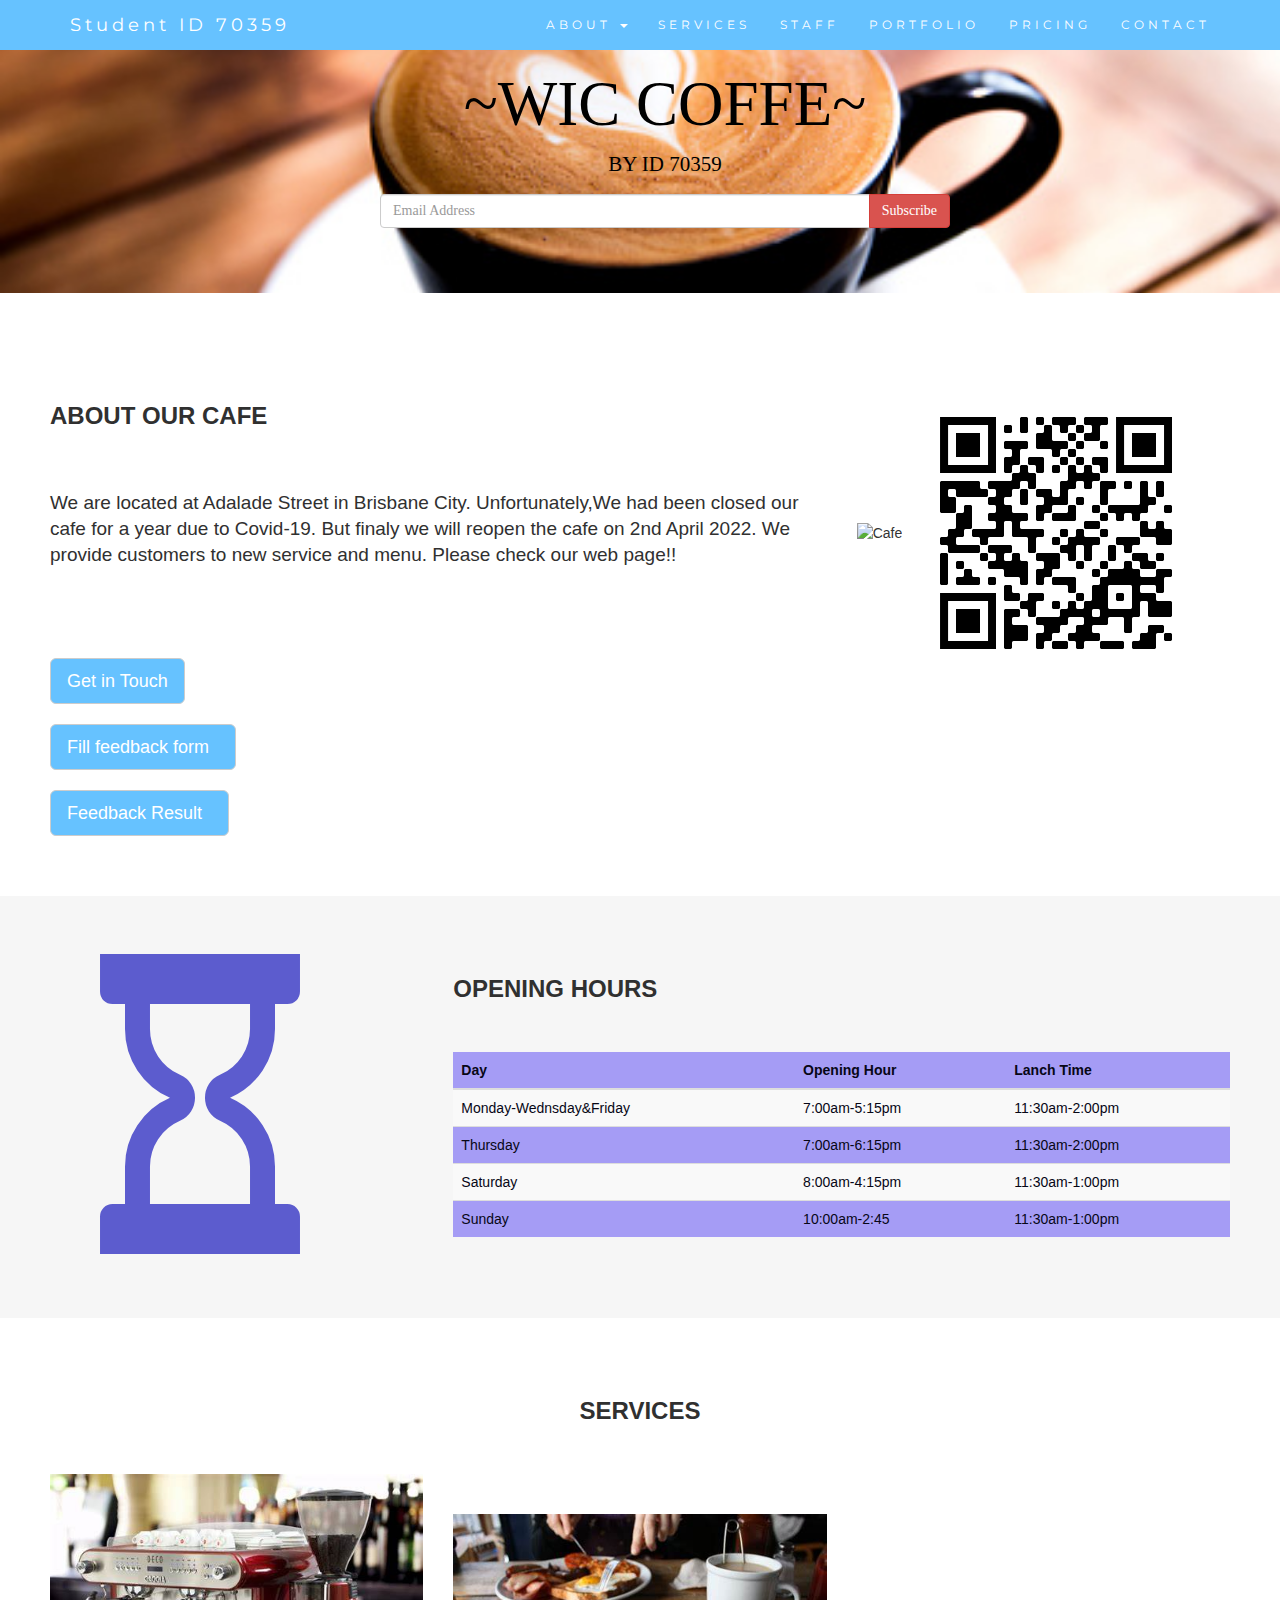
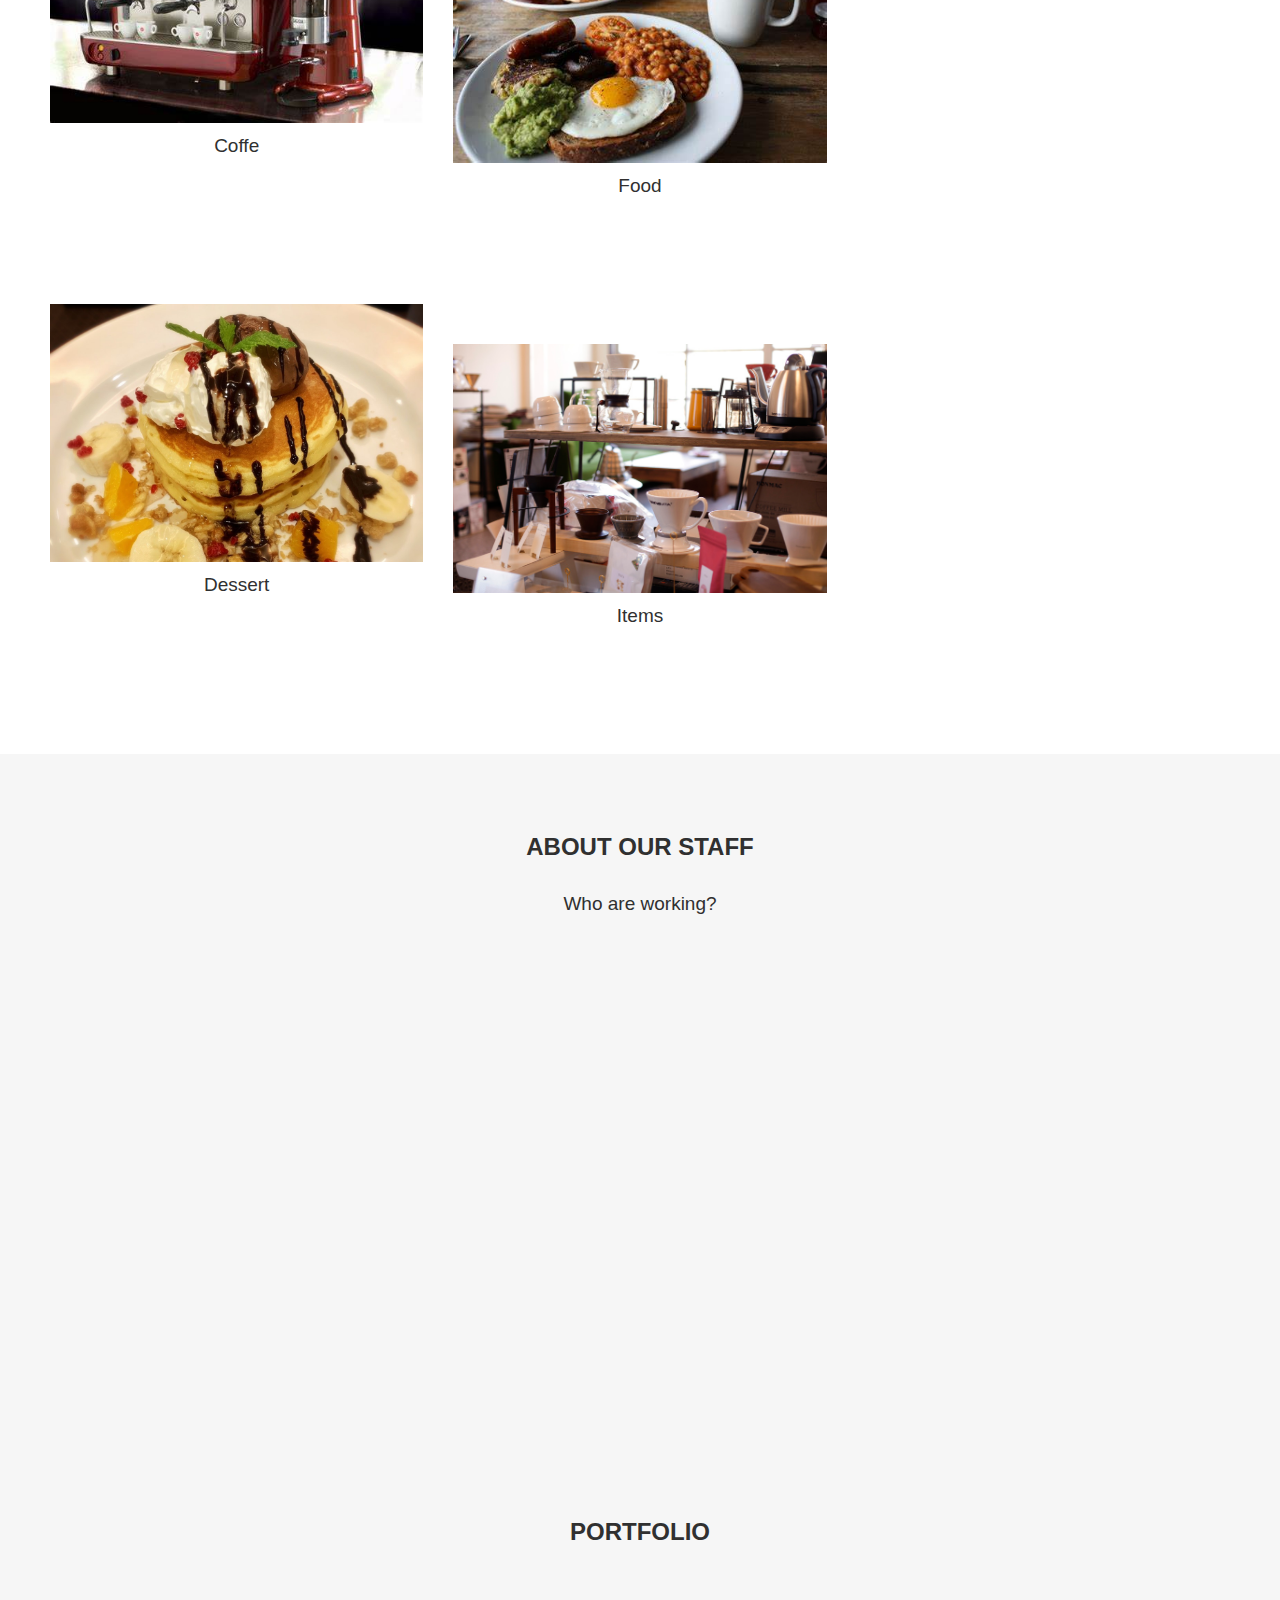
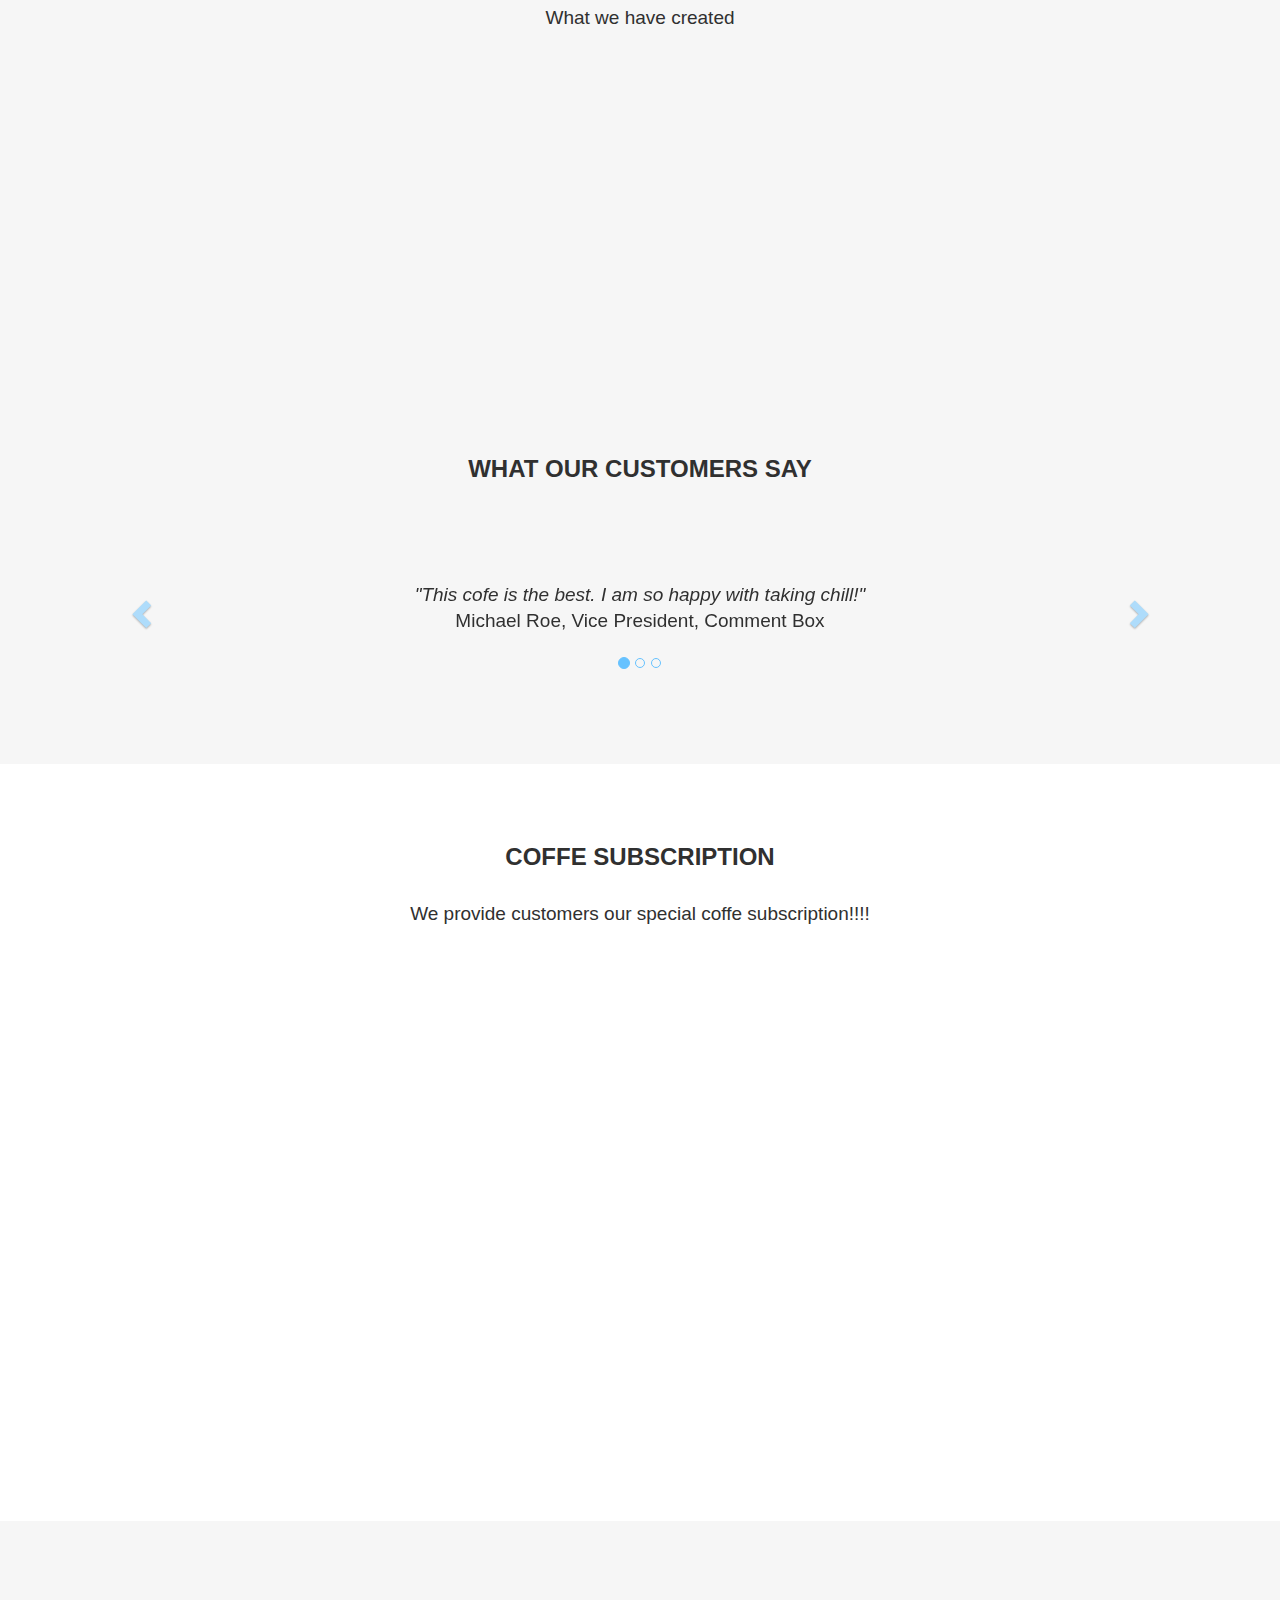
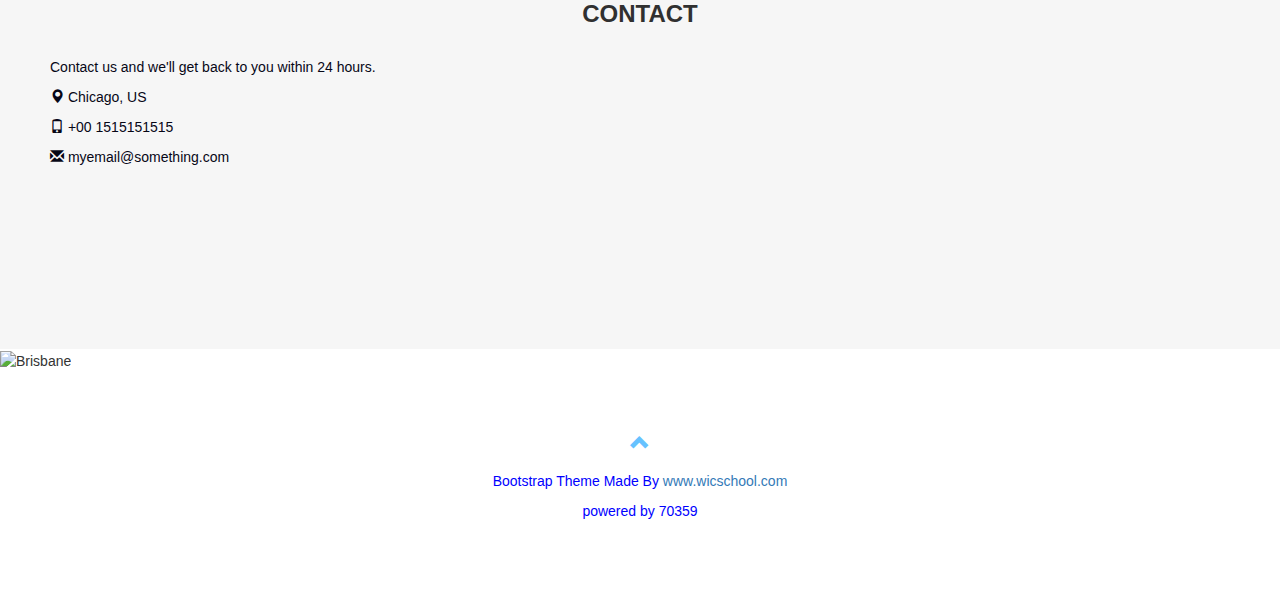
==== index.html @ 77906901 "Add files via upload" ====
<!DOCTYPE html>
<html lang="en">
<!-- https://shimpei70359.github.io/cafe/     for going to Web page -->


<head>
  <!-- Theme Made By www.w3schools.com -->
  <meta charset="utf-8">
  <meta name="viewport" content="width=device-width, initial-scale=1">
  <link rel="stylesheet" href="https://maxcdn.bootstrapcdn.com/bootstrap/3.4.1/css/bootstrap.min.css">
  <link href="https://fonts.googleapis.com/css?family=Montserrat" rel="stylesheet" type="text/css">
  <link href="https://fonts.googleapis.com/css?family=Lato" rel="stylesheet" type="text/css">
  <script src="https://ajax.googleapis.com/ajax/libs/jquery/3.5.1/jquery.min.js"></script>
  <script src="https://maxcdn.bootstrapcdn.com/bootstrap/3.4.1/js/bootstrap.min.js"></script>
  <!-- Tab tytle and Favicon -->
  <title>WIC Cafe</title>
<link rel="icon" type="image/x-icon" href="images/icon.ico">
</head>
<style>
.body{
  font: 400 15px Lato, sans-serif;
  line-height: 1.8;
  color: #66c2ff81;
}
h2 {
  font-size: 24px;
  text-transform: uppercase;
  color: #303030;
  font-weight: 600;
  margin-bottom: 30px;
}
h4 {
  font-size: 19px;
  line-height: 1.375em;
  color: #303030;
  font-weight: 400;
  margin-bottom: 30px;
}  
.jumbotron {
  background:url(images/coffe.jpg) center no-repeat; background-size: cover; 
  background-size: cover;
  padding-top: 50px;
padding-right: 30px;
padding-bottom: 50px;
padding-left: 80px;
font-family:'Sacramento', cursive；
}
.container-fluid {
  padding: 60px 50px;
}

.bg-grey {
  background-color: #f6f6f6;
}
.logo-small {
  color: #66c2ff;
  font-size: 50px;
}
.logo {
  color: #66c2ff;
  font-size: 200px;
}
.thumbnail {
  padding: 0 0 15px 0;
  border: none;
  border-radius: 0;
}
.thumbnail img {
  width: 100%;
  height: 100%;
  margin-bottom: 10px;
}
.carousel-control.right, .carousel-control.left {
  background-image: none;
  color: #66c2ff;
}
.carousel-indicators li {
  border-color: #66c2ff;
}
.carousel-indicators li.active {
  background-color: #66c2ff;
}
.item h4 {
  font-size: 19px;
  line-height: 1.375em;
  font-weight: 400;
  font-style: italic;
  margin: 70px 0;
}
.item span {
  font-style: normal;
}
.panel {
  border: 1px solid black; 
  border-radius:0 !important;
  transition: box-shadow 0.5s;
}
.panel:hover {
  box-shadow: 5px 0px 40px rgba(0,0,0, .2);
}
.panel-footer .btn:hover {
  border: 1px solid #66c2ff;
  background-color: #fff !important;
  color: #66c2ff;
}
.panel-heading {
  color: #fff !important;
  background-color: #66c2ff !important;
  padding: 25px;
  border-bottom: 1px solid transparent;
  border-top-left-radius: 0px;
  border-top-right-radius: 0px;
  border-bottom-left-radius: 0px;
  border-bottom-right-radius: 0px;
}
.panel-footer {
  background-color: white !important;
}
.panel-footer h3 {
  font-size: 32px;
}
.panel-footer h4 {
  color: #aaa;
  font-size: 14px;
}
.panel-footer .btn {
  margin: 15px 0;
  background-color: #66c2ff;
  color: #fff;
}
.navbar {
  margin-bottom: 0;
  background-color: #66c2ff;
  z-index: 9999;
  border: 0;
  font-size: 12px !important;
  line-height: 1.42857143 !important;
  letter-spacing: 4px;
  border-radius: 0;
  font-family: Montserrat, sans-serif;
}
.navbar li a, .navbar .navbar-brand {
  color: #fff !important;
}
.navbar-nav li a:hover, .navbar-nav li.active a {
  color: #66c2ff !important;
  background-color: #fff !important;
}
.navbar-default .navbar-toggle {
  border-color: transparent;
  color: #fff !important;
}
footer .glyphicon {
  font-size: 20px;
  margin-bottom: 20px;
  color: #66c2ff;
}
.slideanim {visibility:hidden;}
.slide {
  animation-name: slide;
  -webkit-animation-name: slide;
  animation-duration: 1s;
  -webkit-animation-duration: 1s;
  visibility: visible;
}
@keyframes slide {
  0% {
    opacity: 0;
    transform: translateY(70%);
  } 
  100% {
    opacity: 1;
    transform: translateY(0%);
  }
}
@-webkit-keyframes slide {
  0% {
    opacity: 0;
    -webkit-transform: translateY(70%);
  } 
  100% {
    opacity: 1;
    -webkit-transform: translateY(0%);
  }
}
@media screen and (max-width: 768px) {
  .col-sm-4 {
    text-align: center;
    margin: 25px 0;
  }
  .btn-lg {
    width: 100%;
    margin-bottom: 35px;
  }
}
@media screen and (max-width: 480px) {
  .logo {
    font-size: 150px;
  }
}
</style>
</head>
<body id="myPage" data-spy="scroll" data-target=".navbar" data-offset="60">

    <!-- 一番上のバー -->
<nav class="navbar navbar-default navbar-fixed-top">
  <div class="container">
    <div class="navbar-header">
      <button type="button" class="navbar-toggle" data-toggle="collapse" data-target="#myNavbar">
        <span class="icon-bar"></span>
        <span class="icon-bar"></span>
        <span class="icon-bar"></span>                        
      </button>
      <a class="navbar-brand" href="#myPage">Student ID 70359</a>
    </div>
    <div class="collapse navbar-collapse" id="myNavbar">
      <ul class="nav navbar-nav navbar-right">

        <li class="dropdown"><a class="dropdown-toggle" data-toggle="dropdown" href="#">ABOUT <span class="caret"></span></a>
            <ul class="dropdown-menu">
              <li><a href="#about">about</a></li>
              <li><a href="#businesshour">Business Hour</a></li>
            </ul>
        </li>
        <li><a href="#services">SERVICES</a></li>
        <li><a href="#staff">STAFF</a></li>
        <li><a href="#portfolio">PORTFOLIO</a></li>
        <li><a href="#pricing">PRICING</a></li>
        <li><a href="#contact">CONTACT</a></li>
      </ul>
    </div>
  </div>
</nav>


<div class="jumbotron text-center">
  <h1 style="color:black">~WIC COFFE~</h1> 
  <p style="color:black">BY ID 70359</p> 

  <div class=" form-group row">
    <div class="col-xs-3">
    </div>
   <div class="col-xs-6">
    <form>
      <div class="input-group">
       <input type="email" class="form-control" size="50" placeholder="Email Address" required>
       <div class="input-group-btn">
        <button type="button" class="btn btn-danger">Subscribe</button>
      </div>
    </div>
  </form>
  </div>
  </div class="col-xs-3">
</div>
</div>

<!-- Container (About Section) -->
<div id="about" class="container-fluid">
  <div class="row">
    <div class="col-sm-8">
      <h2>About  Our Cafe</h2><br>
      <h4>We are located at Adalade Street in Brisbane City. Unfortunately,We had been closed our cafe for a year due to Covid-19. But finaly we will reopen the cafe on 2nd April 2022. 
        We provide customers to new service and menu. Please check our web page!! </h4><br>
      <br><br>
      <button class="btn btn-default btn-lg" style="background-color:#66c2ff;color:white">Get in Touch</button>
     <!-- https://docs.google.com/spreadsheets/d/1tOiVWAzYsSchE__ziCcENRsDQ8WfHu8STYiXmA3ekxs/edit?usp=sharing  for result of Feedback-->
     <!-- https://forms.gle/nfC5gBntCDBmavdS8 for feedback form -->
     <br><br>
     <a href="https://forms.gle/nfC5gBntCDBmavdS8#" target="blank" button class="btn btn-default btn-lg" style="background-color:#66c2ff;color:white">Fill feedback form &nbsp;</button></a>
     <br><br>
     <a href=" https://docs.google.com/spreadsheets/d/1tOiVWAzYsSchE__ziCcENRsDQ8WfHu8STYiXmA3ekxs/edit?usp=sharing " button class="btn btn-default btn-lg" style="background-color:#66c2ff;color:white">Feedback Result &nbsp;</button></a>
    </div>
    <div class="col-sm-4">
      <img src="images/storeOutside.jpg" alt="Cafe" width="400" height="300">
      <img src="images/qrcode.png" alt="QRcode"size="60%">
    </div>
  </div>
</div>

<!-- About(Working hour) -->
<div  id="businesshour" class="container-fluid bg-grey">
  <div class="row">
    <div class="col-sm-4">
      <span class="glyphicon glyphicon-hourglass" style="font-size:300px;color:rgb(92, 92, 206);"></span>
    </div>
    <div  class="col-sm-8">
      <h2>OPENING HOURS</h2><br>

      <table class="table table-striped" style="background-color: rgb(165, 156, 245);color:rgb(7, 7, 22)">
        <thead>
        <tr>
            <th>Day</th>
            <th>Opening Hour</th>
            <th>Lanch Time</th>
        </tr>
        </thead>
        <tbody>
            <tr>
                <td>Monday-Wednsday&Friday</td>
                <td>7:00am-5:15pm</td>
                <td>11:30am-2:00pm</td>
            </tr>
            <tr>
             <td>Thursday</td>
             <td>7:00am-6:15pm</td>
             <td>11:30am-2:00pm</td>                    
           </tr>
           <tr>
             <td>Saturday</td>
             <td>8:00am-4:15pm</td>
             <td>11:30am-1:00pm</td>
           </tr>
           <tr>
             <td>Sunday</td>
             <td>10:00am-2:45</td>
             <td>11:30am-1:00pm</td>
           </tr>
        </tbody> 
      </table>
    </div>
  </div>
</div>

<!-- Container (Services Section) -->
<div id="services" class="container-fluid text-center">
  <h2>SERVICES</h2>
  <br>
  <div class="row text-center ">
    <div class="col-sm-4">
    <div  class="thumbnail">
        <img src="images/machine.jpg" alt="machine"width="450" height="300">
      <h4>Coffe</h4>
    </div>
    </div>
    <div class="col-sm-4">
    <div class="thumbnail">
        <br><br>
      <img src="images/food.jpg" alt="food"width="450" height="300">
      <h4>Food</h4>
    </div>
  </div>
   </div>

   <br><br>
   <div class="row text-center ">
   <div class="col-sm-4">
   <div class="thumbnail">
        <img src="images/dessert.jpg" alt="dessert"width="450" height="300">
      <h4>Dessert</h4>  
    </div>
    </div>
    <br><br>
    <div class="col-sm-4">
    <div class="thumbnail">
        <img src="images/tools.jpg" alt="tools"width="450" height="300">
      <h4>Items</h4>
    </div>
    </div>
</div>
</div>

<!-- Container (staff) -->
<div id="staff" class="container-fluid text-center bg-grey">
    <h2>About Our staff</h2>
    <h4>Who are working?</h4>
    <br><div class="row slideanim">
      <div class="col-sm-4">
        <img src="images/Eman1.jpg" alt="man1"width="150" height="120">
        <h4>PETER (Manager)</h4>  
      </div>

      <div class="col-sm-4">
        <img src="images/Ewoman1.jpg" alt="woman1"width="150" height="120">
        <h4>AMERIA (Manager)</h4>   
      </div>

      <div class="col-sm-4">
        <img src="images/Cman1.jpg" alt="man2"width="150" height="120">
        <h4>ALAN (Barista)</h4>
      </div>
    </div>

    <br><br>
    <div class="row slideanim">
      <div class="col-sm-4">
        <img src="images/Jwoman1.jpg" alt="woman3"width="150" height="120">
        <h4>MARI (Barista)</h4>
      </div>

      <div class="col-sm-4">
        <img src="images/Jwoman2.jpg" alt="woman4"width="150" height="120">
        <h4>YUI </h4>
      </div>

      <div class="col-sm-4">
        <img src="images/Kwoman1.jpg" alt="woman5"width="150" height="120">
        <h4 > JANE</h4>
      </div>
    </div>
  </div>
<!-- Container (Portfolio Section) -->
<div id="portfolio" class="container-fluid text-center bg-grey">
  <h2>Portfolio</h2><br>
  <h4>What we have created</h4>
  <div class="row text-center slideanim">
    <div class="col-sm-4">
      <div class="thumbnail">
        <img src="images/interia.jpg" alt="interia" width="400" height="300">
        <p><strong>There is such a chill place.</strong></p>
        <p><strong>It's so confortable!</strong></p>
      </div>
    </div>
    <div class="col-sm-4">
      <div class="thumbnail">
        <img src="images/coffes.jpg" alt="coffe2" width="400" height="300">
        <p><strong>Our baristas make Awsome coffe</strong></p>
        <p><strong>We have some SINGLE ORIGIN Coffe</strong></p>
      </div>
    </div>
    <div class="col-sm-4">
      <div class="thumbnail">
        <img src="images/food2.jpg" alt="food2" width="400" height="300">
        <p><strong>We also provide good meals</strong></p>
        <p><strong>Lanch meal is available EVERYDAY</strong></p>
       
      </div>
    </div>
  </div><br>
  
  <h2>What our customers say</h2>
  <div id="myCarousel" class="carousel slide text-center" data-ride="carousel">
    <!-- Indicators -->
    <ol class="carousel-indicators">
      <li data-target="#myCarousel" data-slide-to="0" class="active"></li>
      <li data-target="#myCarousel" data-slide-to="1"></li>
      <li data-target="#myCarousel" data-slide-to="2"></li>
    </ol>

    <!-- Wrapper for slides -->
    <div class="carousel-inner" role="listbox">
      <div class="item active">
        <h4>"This cofe is the best. I am so happy with taking chill!"<br><span>Michael Roe, Vice President, Comment Box</span></h4>
      </div>
      <div class="item">
        <h4>"One word... WOW!!"<br><span>John Doe, Salesman, Rep Inc</span></h4>
      </div>
      <div class="item">
        <h4>"Could I... BE any more happy with this cafe?"<br><span>Chandler Bing, Actor, FriendsAlot</span></h4>
      </div>
    </div>

    <!-- Left and right controls -->
    <a class="left carousel-control" href="#myCarousel" role="button" data-slide="prev">
      <span class="glyphicon glyphicon-chevron-left" aria-hidden="true"></span>
      <span class="sr-only">Previous</span>
    </a>
    <a class="right carousel-control" href="#myCarousel" role="button" data-slide="next">
      <span class="glyphicon glyphicon-chevron-right" aria-hidden="true"></span>
      <span class="sr-only">Next</span>
    </a>
  </div>
</div>

<!-- Container (Pricing Section) -->
<div id="pricing" class="container-fluid">
  <div class="text-center">
    <h2>Coffe Subscription</h2>
    <h4>We provide customers our special coffe subscription!!!!</h4>
  </div>
  <div class="row slideanim" >
    <div class="col-sm-4 col-xs-12">
      <div class="panel panel-default text-center">
        <div class="panel-heading">
          <h1>Basic</h1>
        </div>
        <div class="panel-body">
            <p style="color:black"><strong>1</strong> free  reguler coffe once a day</p>
            <p style="color:black"><strong>1</strong> discount speciality coffe</p>
        </div>
        <div class="panel-footer">
          <h3 style="color:black">$45</h3>
          <h4 style="color:black">per month</h4>
          <button class="btn btn-lg">Sign Up</button>
        </div>
      </div>      
    </div>     
    <div class="col-sm-4 col-xs-12" >
      <div class="panel panel-default text-center">
        <div class="panel-heading">
          <h1>Pro</h1>
        </div>
        <div class="panel-body">
           <p style="color:black"><strong>1</strong> free  reguler coffe once a day</p>
           <p style="color:black"><strong>￠50</strong> discount speciality coffe</p>
          <p style="color:black"><strong>$1</strong> Discount any meal and dessert</p>
          <p style="color:black"><strong>$1</strong> Discount Coffe beans</p>
        </div>
        <div class="panel-footer">
          <h3 style="color:black">$65</h3>
          <h4 style="color:black">per month</h4>
          <button class="btn btn-lg">Sign Up</button>
        </div>
      </div>      
    </div>  
    <div class="col-sm-4 col-xs-12" >
      <div class="panel panel-default text-center">
        <div class="panel-heading">
          <h1>VIP</h1>
        </div>
        <div class="panel-body">
           <p style="color:black"><strong>coming soon</strong> </p>
           <br><br>
           <br><br>
           <br><br>
           <br><br>
           <br><br>
        </div>
        <div class="panel-footer">
          <br><br>
           <br><br> 
        </div>
      </div>      
    </div>       
  </div>
</div>

<!-- Container (Contact Section) -->


<div id="contact" class="container-fluid bg-grey">
  <h2 class="text-center">CONTACT</h2>
  <div class="row">
    <div class="col-sm-5">
      <p style="color:rgb(7, 7, 22)">Contact us and we'll get back to you within 24 hours.</p>
      <p style="color:rgb(7, 7, 22)"><span class="glyphicon glyphicon-map-marker"></span> Chicago, US</p>
      <p style="color:rgb(7, 7, 22)"><span class="glyphicon glyphicon-phone"></span> +00 1515151515</p>
      <p style="color:rgb(7, 7, 22)"><span class="glyphicon glyphicon-envelope"></span> myemail@something.com</p>
    </div>
    <div class="col-sm-7 slideanim">
      <div class="row">
        <div class="col-sm-6 form-group">
          <input class="form-control" id="name" name="name" placeholder="Name" type="text" required>
        </div>
        <div class="col-sm-6 form-group">
          <input class="form-control" id="email" name="email" placeholder="Email" type="email" required>
        </div>
      </div>
      <textarea class="form-control" id="comments" name="comments" placeholder="Comment" rows="5"></textarea><br>
      <div class="row">
        <div class="col-sm-12 form-group">
          <button class="btn btn-default pull-right" type="submit">Send</button>
        </div>
      </div>
    </div>
  </div>
</div>

<!-- Image of location/map -->
<img src="images/brisbane.jpg"alt="Brisbane"  class="parent" >
<footer class="container-fluid text-center">
  <a href="#myPage" title="To Top">
    <span class="glyphicon glyphicon-chevron-up"></span>
  </a>
  <p style="color:blue">Bootstrap Theme Made By <a href="http://www.wic.edu.au/" title="Visit WIC school">www.wicschool.com</a></p>
  <p style="color:blue"> powered by 70359 </p>

<script>
$(document).ready(function(){
  // Add smooth scrolling to all links in navbar + footer link
  $(".navbar a, footer a[href='#myPage']").on('click', function(event) {
    // Make sure this.hash has a value before overriding default behavior
    if (this.hash !== "") {
      // Prevent default anchor click behavior
      event.preventDefault();

      // Store hash
      var hash = this.hash;

      // Using jQuery's animate() method to add smooth page scroll
      // The optional number (900) specifies the number of milliseconds it takes to scroll to the specified area
      $('html, body').animate({
        scrollTop: $(hash).offset().top
      }, 900, function(){
   
        // Add hash (#) to URL when done scrolling (default click behavior)
        window.location.hash = hash;
      });
    } // End if
  });
  
  $(window).scroll(function() {
    $(".slideanim").each(function(){
      var pos = $(this).offset().top;

      var winTop = $(window).scrollTop();
        if (pos < winTop + 600) {
          $(this).addClass("slide");
        }
    });
  });
})
</script>

</body>
</html>
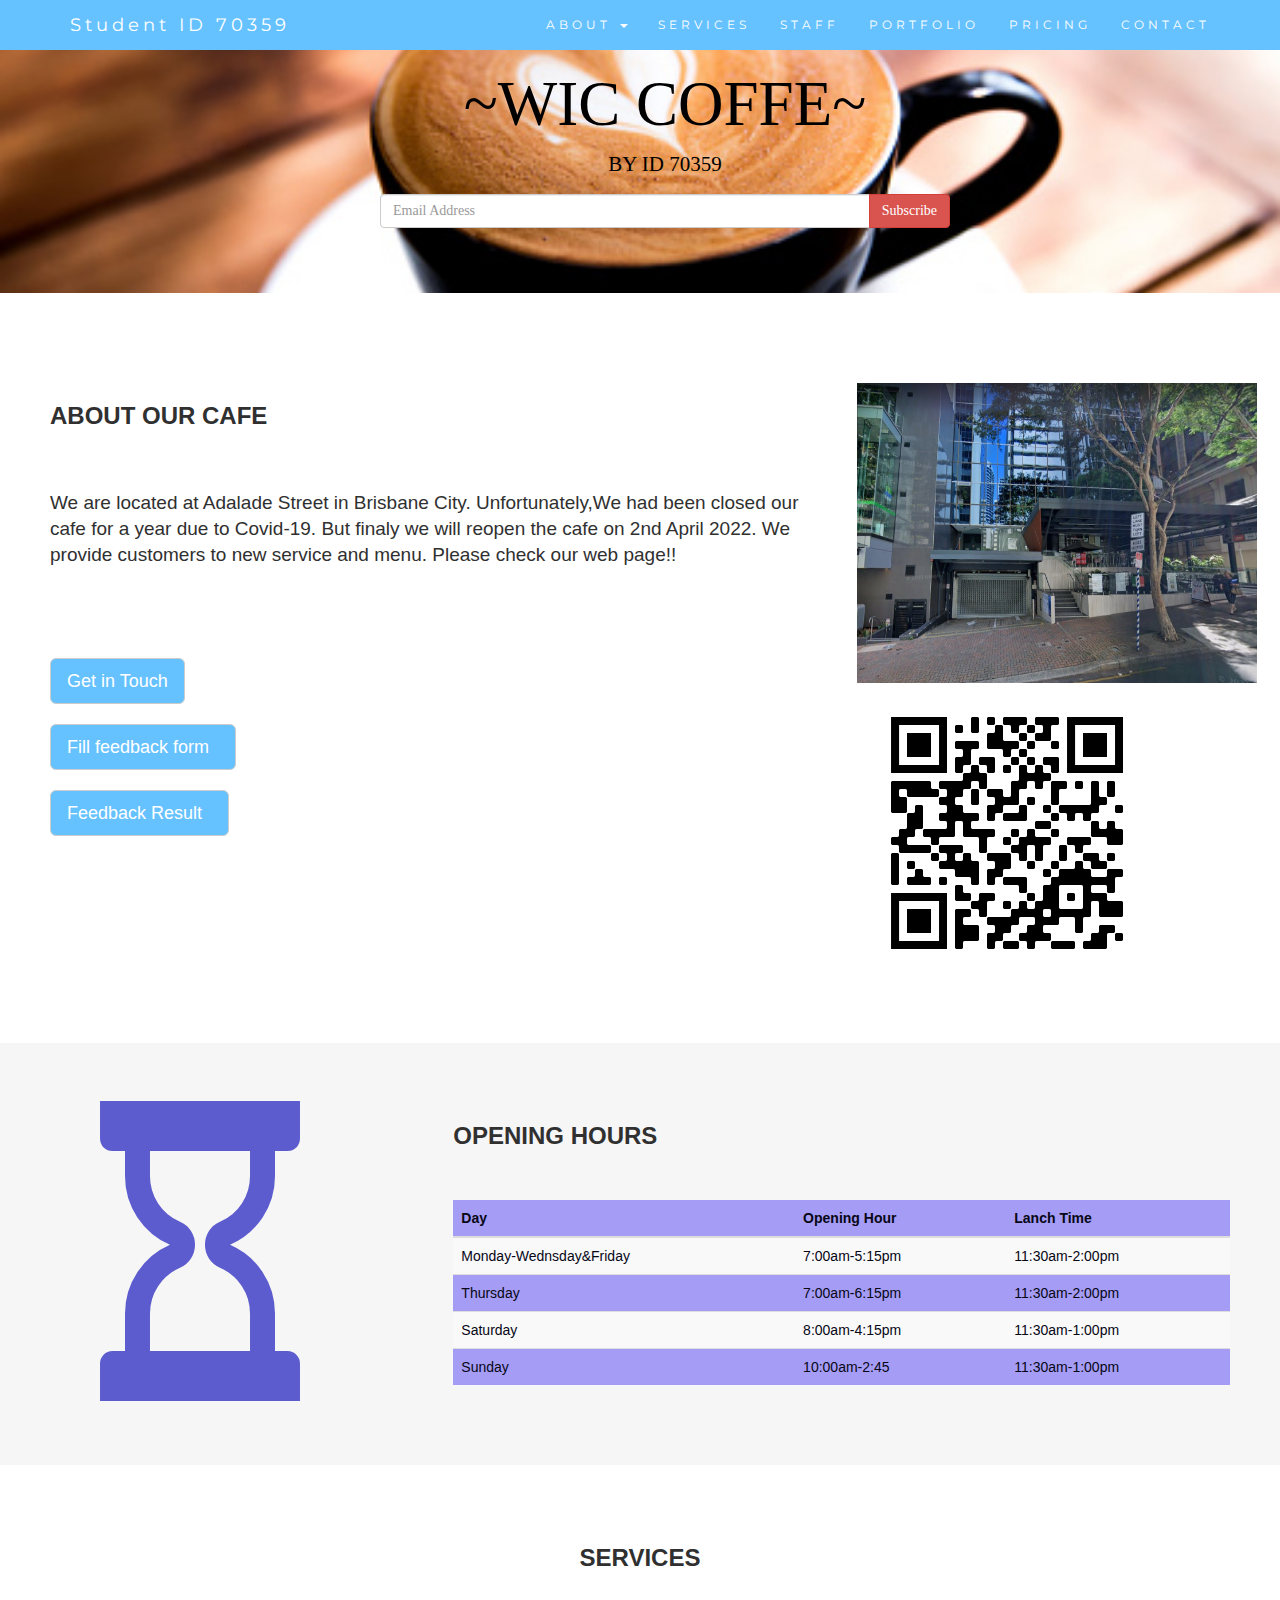
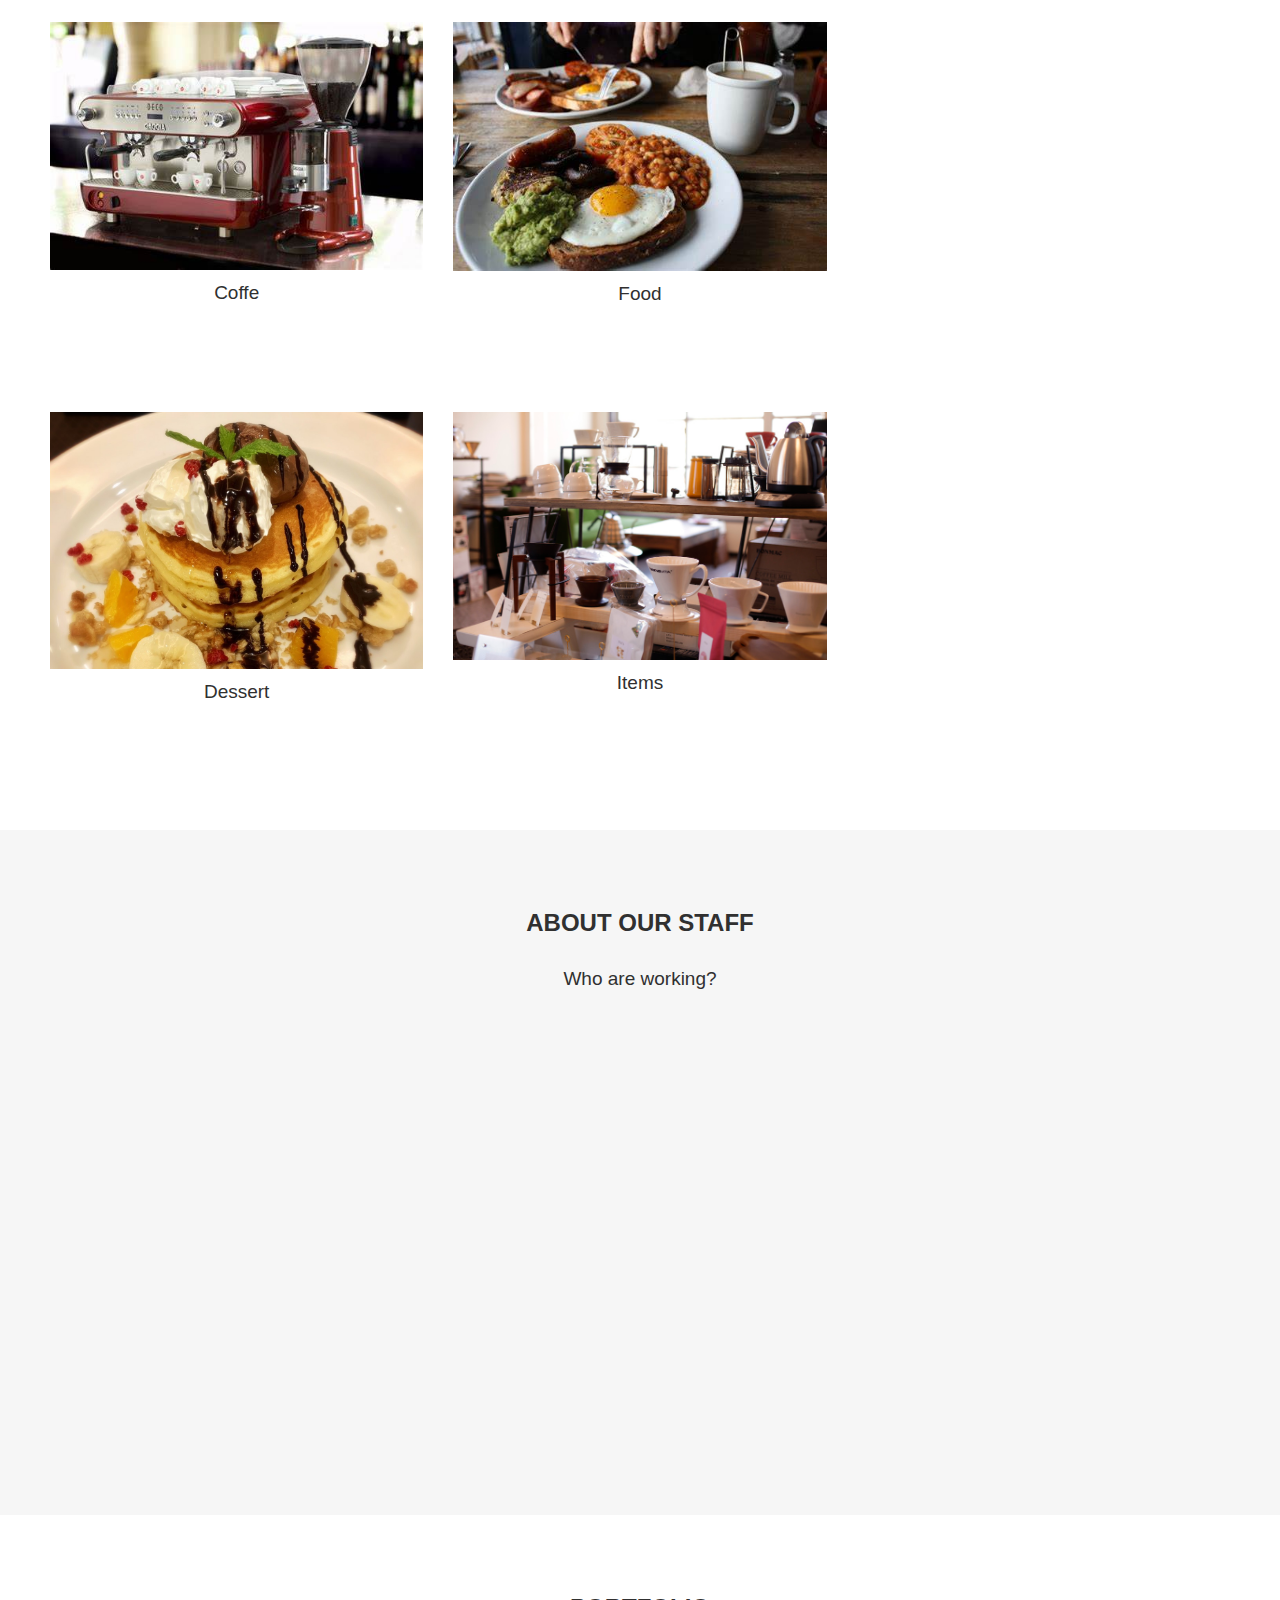
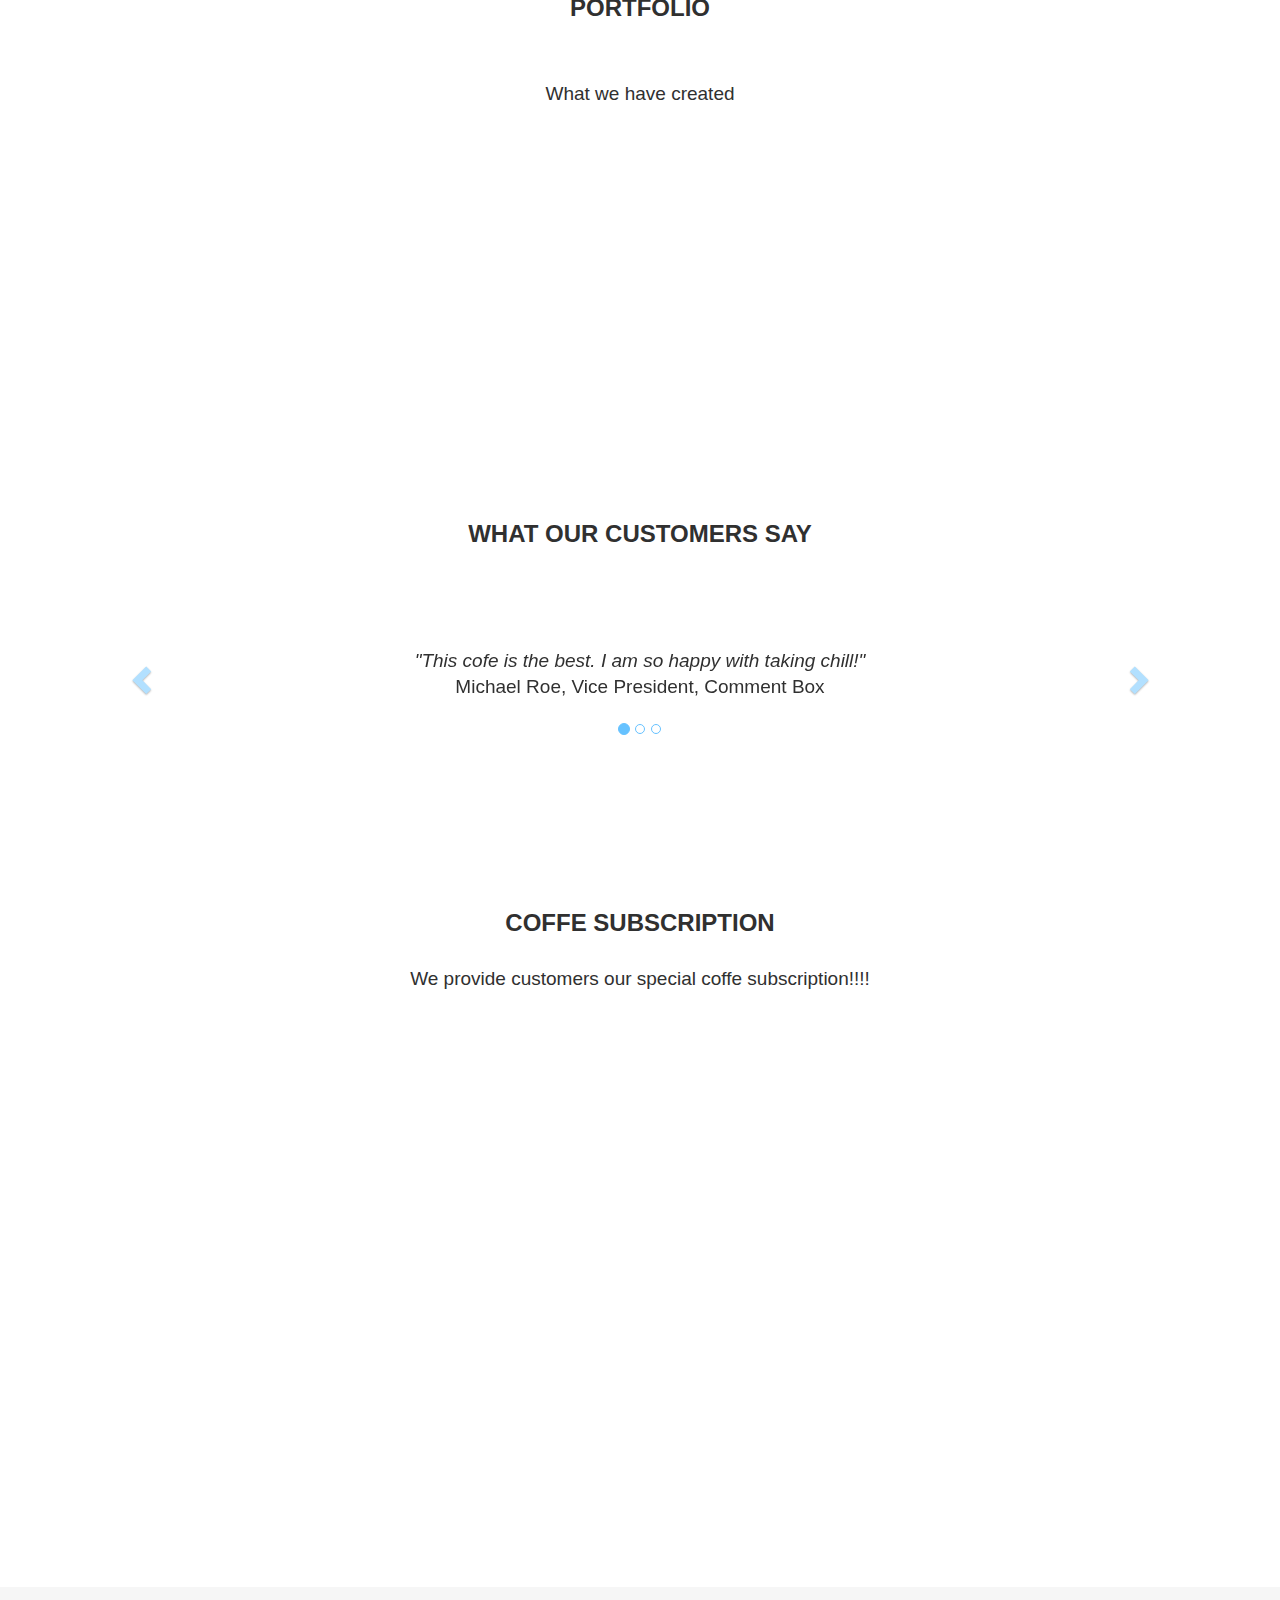
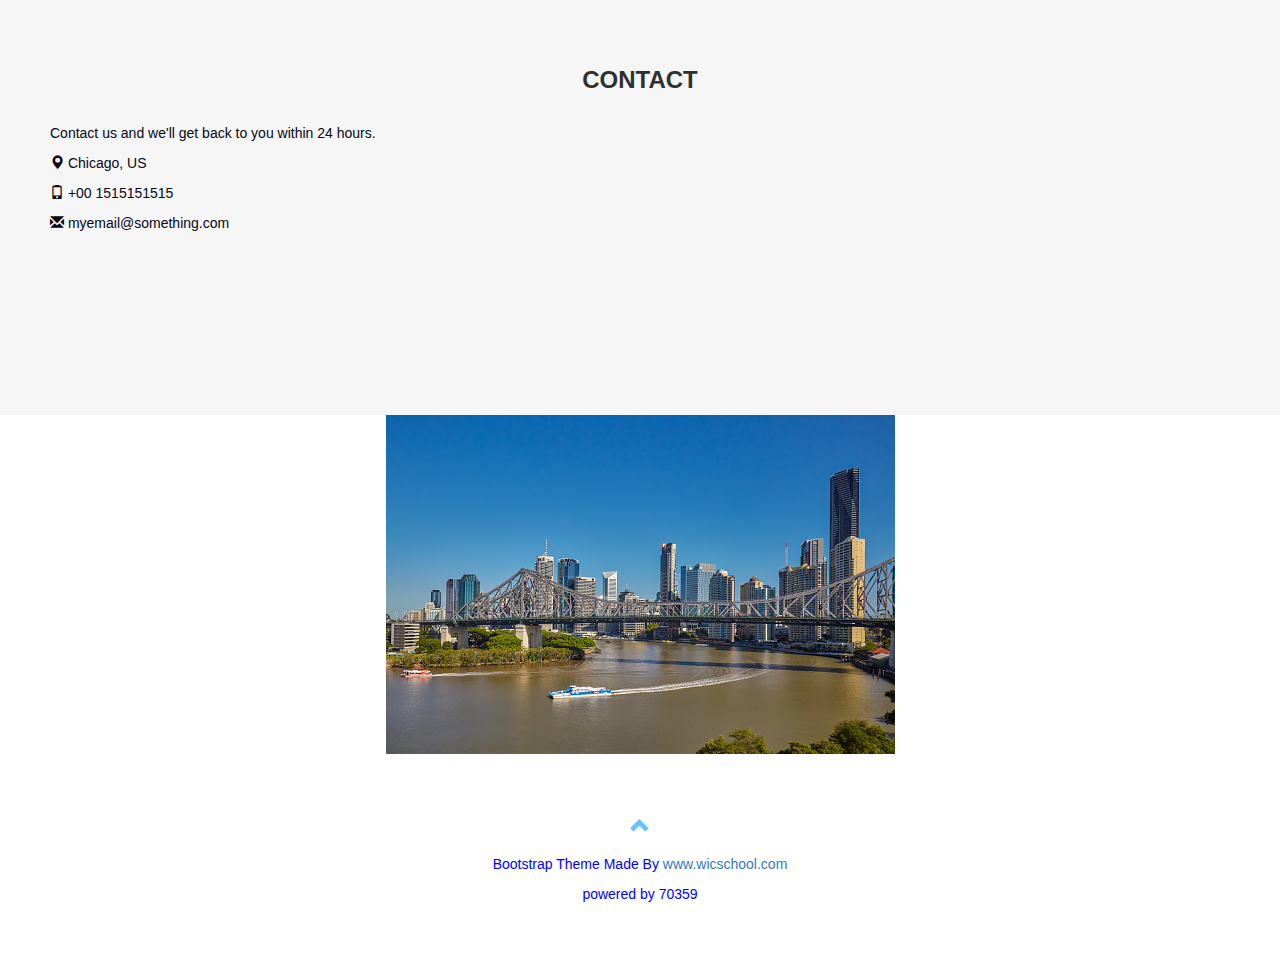
==== commit 0f532549: "Add files via upload" ====
--- a/index.html
+++ b/index.html
@@ -69,6 +69,8 @@
   width: 100%;
   height: 100%;
   margin-bottom: 10px;
+  display: block; 
+  margin: auto;
 }
 .carousel-control.right, .carousel-control.left {
   background-image: none;
@@ -327,15 +329,13 @@
   <br>
   <div class="row text-center ">
     <div class="col-sm-4">
-    <div  class="thumbnail">
-        <img src="images/machine.jpg" alt="machine"width="450" height="300">
+    <div  class="thumbnail"><img src="images/machine.jpg" alt="machine"width="450" height="300">
       <h4>Coffe</h4>
     </div>
     </div>
     <div class="col-sm-4">
-    <div class="thumbnail">
-        <br><br>
-      <img src="images/food.jpg" alt="food"width="450" height="300">
+    <div class="thumbnail"><img src="images/food.jpg" alt="food"width="450" height="300">
+        
       <h4>Food</h4>
     </div>
   </div>
@@ -344,15 +344,12 @@
    <br><br>
    <div class="row text-center ">
    <div class="col-sm-4">
-   <div class="thumbnail">
-        <img src="images/dessert.jpg" alt="dessert"width="450" height="300">
+   <div class="thumbnail"><img src="images/dessert.jpg" alt="dessert"width="450" height="300">
       <h4>Dessert</h4>  
     </div>
     </div>
-    <br><br>
-    <div class="col-sm-4">
-    <div class="thumbnail">
-        <img src="images/tools.jpg" alt="tools"width="450" height="300">
+    <div class="col-sm-4">
+    <div class="thumbnail"> <img src="images/tools.jpg" alt="tools"width="450" height="300">
       <h4>Items</h4>
     </div>
     </div>
@@ -399,7 +396,7 @@
     </div>
   </div>
 <!-- Container (Portfolio Section) -->
-<div id="portfolio" class="container-fluid text-center bg-grey">
+<div id="portfolio" class="container-fluid text-center">
   <h2>Portfolio</h2><br>
   <h4>What we have created</h4>
   <div class="row text-center slideanim">
@@ -556,7 +553,7 @@
 </div>
 
 <!-- Image of location/map -->
-<img src="images/brisbane.jpg"alt="Brisbane"  class="parent" >
+<div style="text-align: center;"><img src="images/brisbane.jpg" /></div>
 <footer class="container-fluid text-center">
   <a href="#myPage" title="To Top">
     <span class="glyphicon glyphicon-chevron-up"></span>
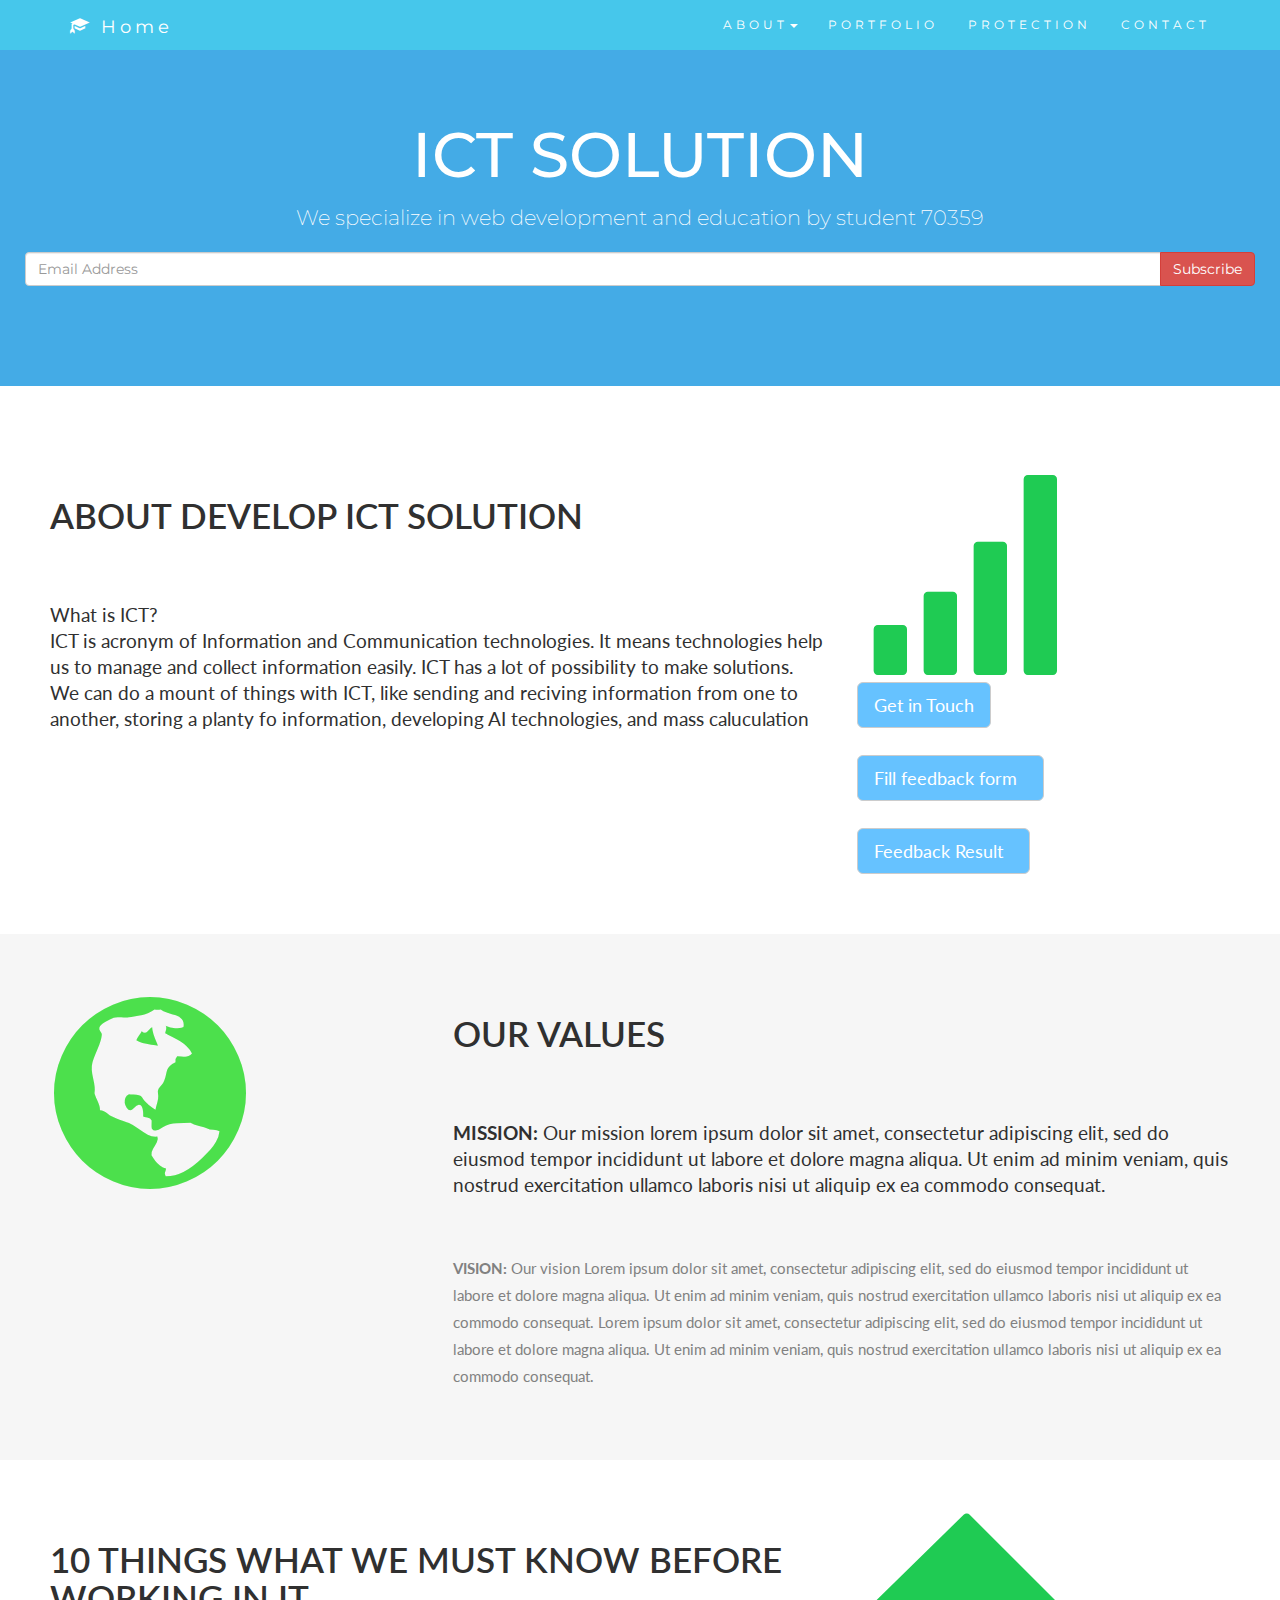
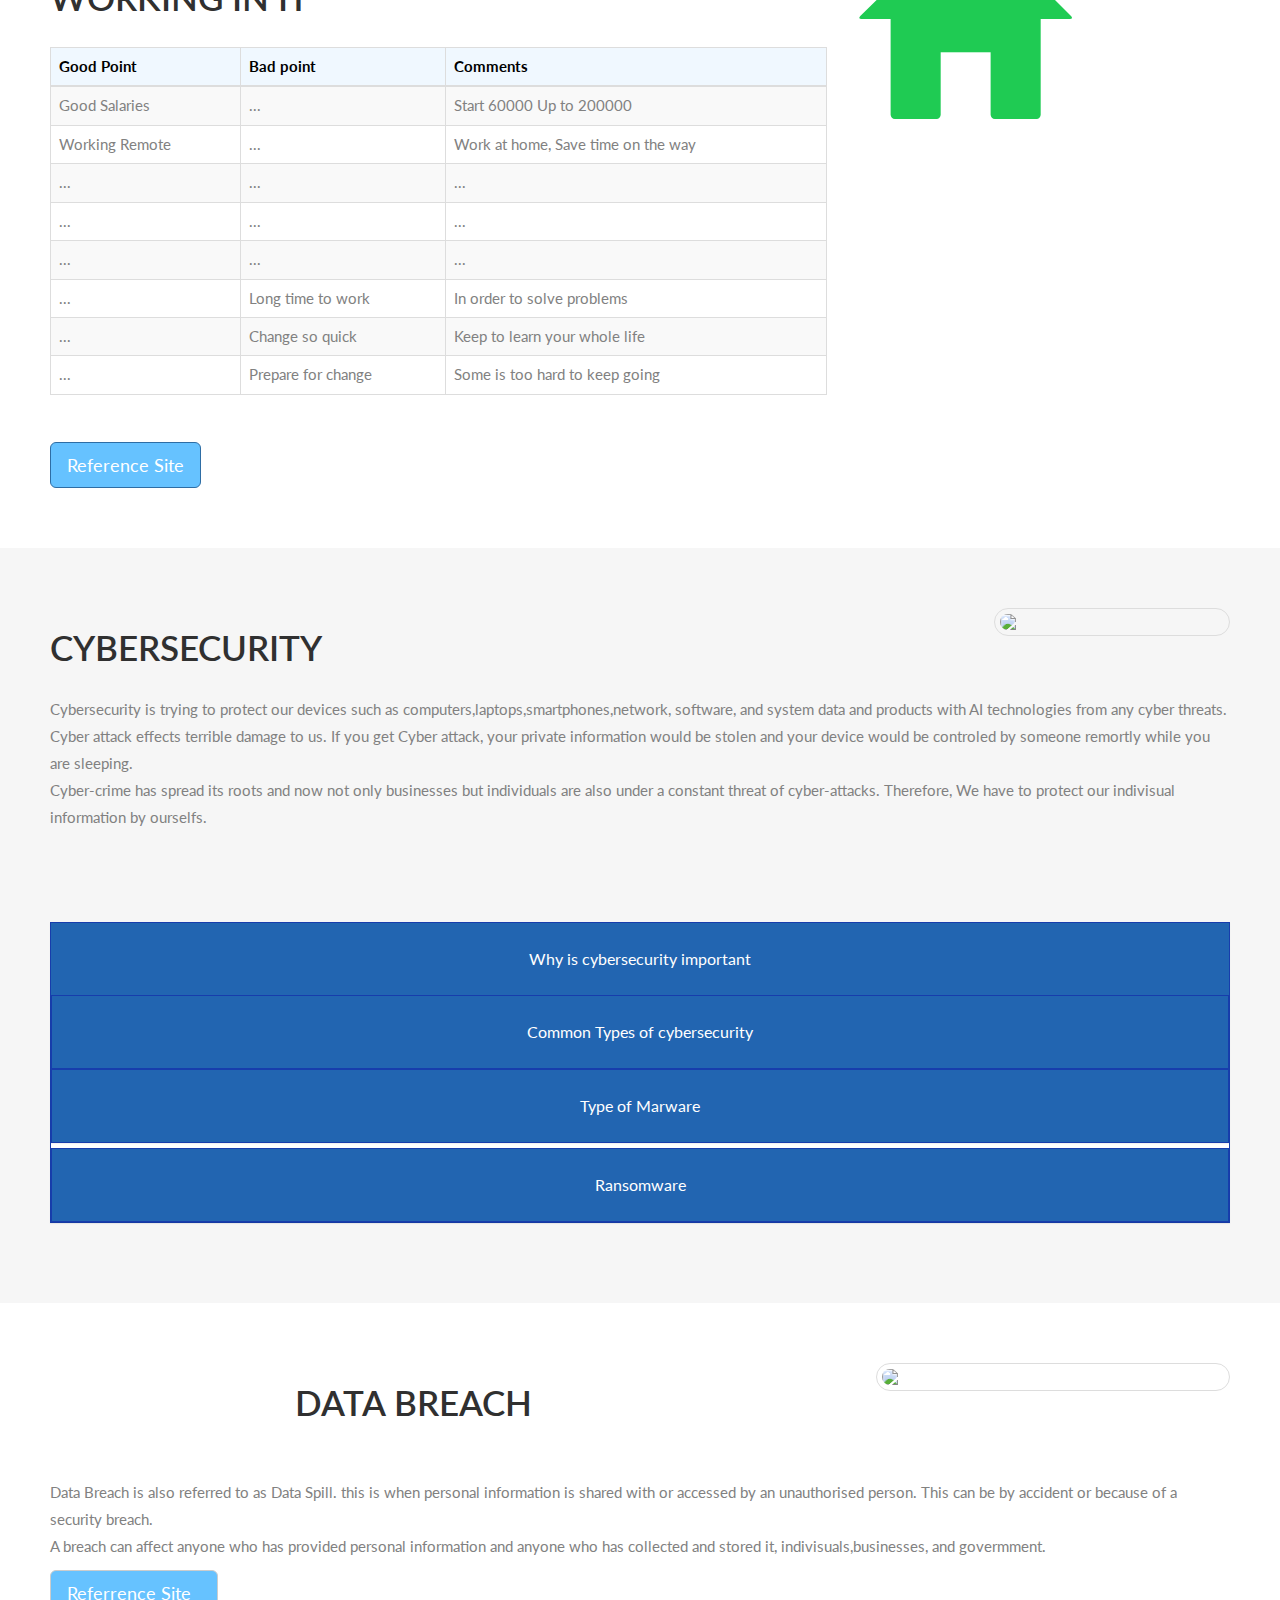
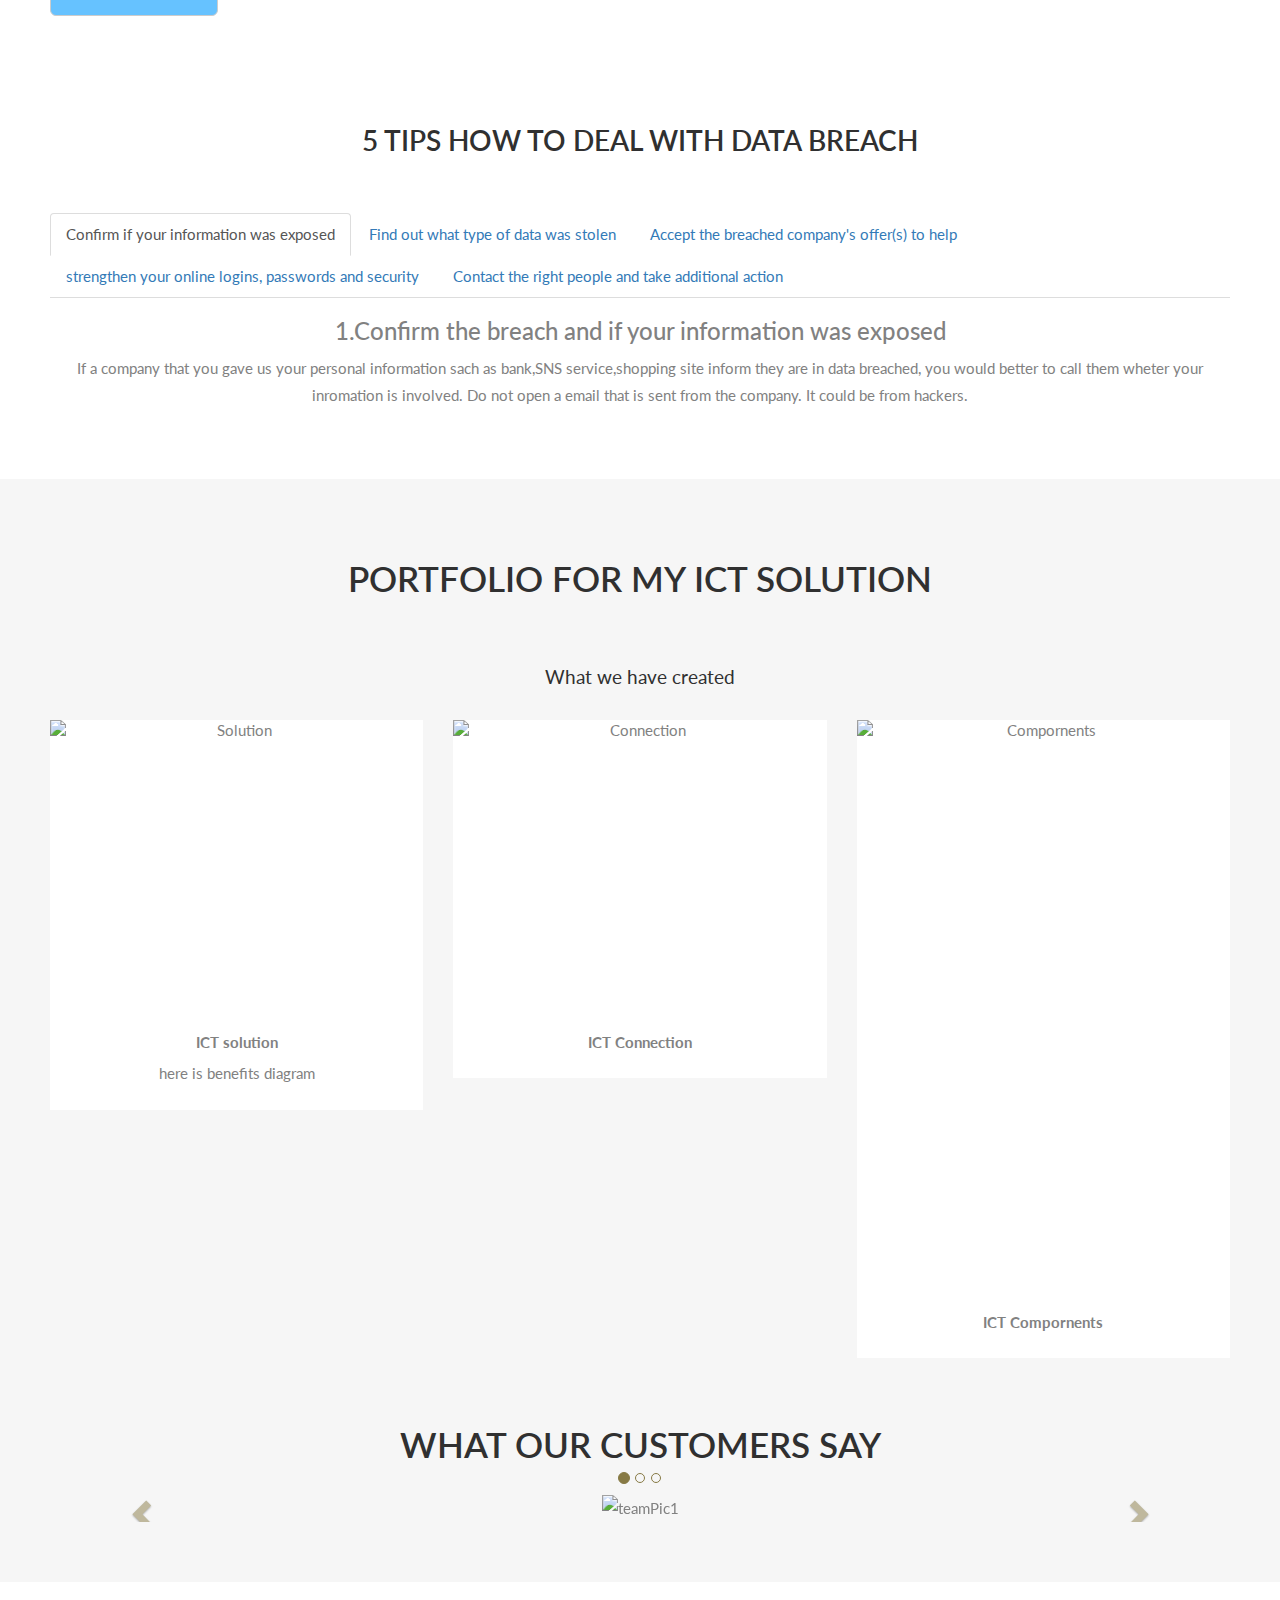
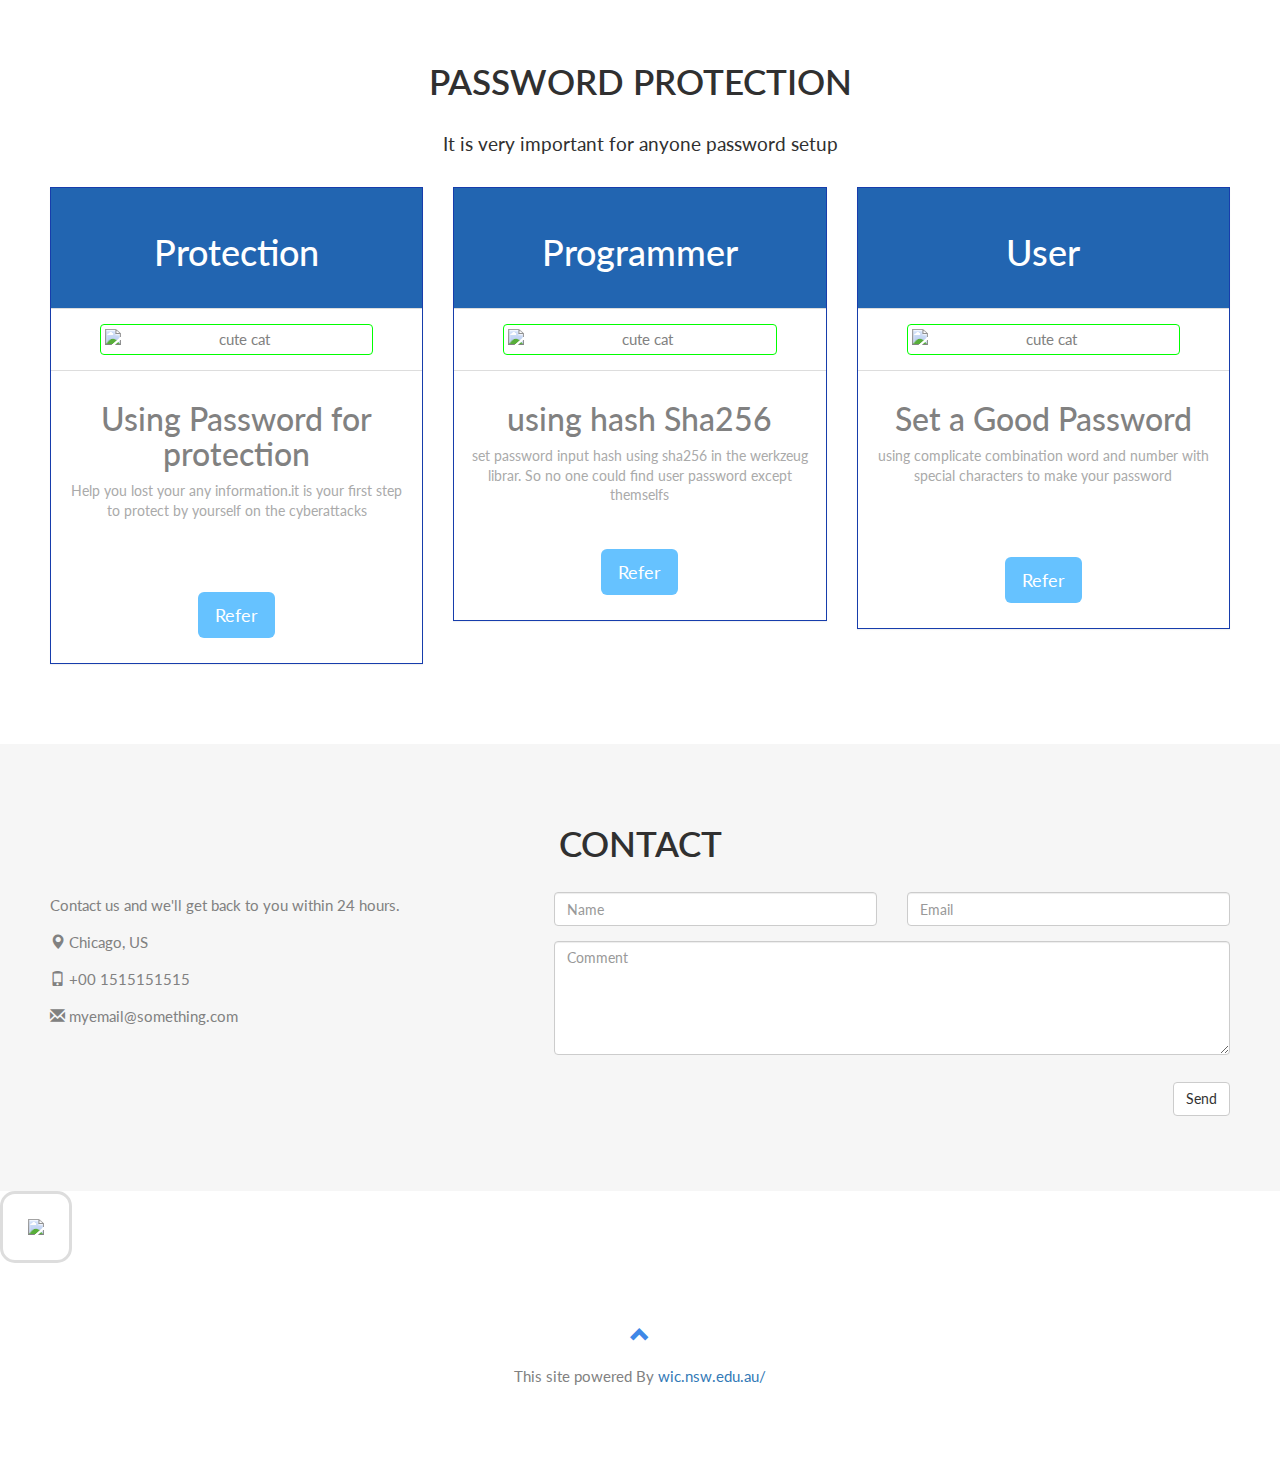
==== commit a701100f: "Add files via upload" ====
--- a/index.html
+++ b/index.html
@@ -1,10 +1,8 @@
 <!DOCTYPE html>
 <html lang="en">
-<!-- https://shimpei70359.github.io/cafe/     for going to Web page -->
-
-
 <head>
   <!-- Theme Made By www.w3schools.com -->
+  <title>Bootstrap Theme Company Page</title>
   <meta charset="utf-8">
   <meta name="viewport" content="width=device-width, initial-scale=1">
   <link rel="stylesheet" href="https://maxcdn.bootstrapcdn.com/bootstrap/3.4.1/css/bootstrap.min.css">
@@ -12,199 +10,15 @@
   <link href="https://fonts.googleapis.com/css?family=Lato" rel="stylesheet" type="text/css">
   <script src="https://ajax.googleapis.com/ajax/libs/jquery/3.5.1/jquery.min.js"></script>
   <script src="https://maxcdn.bootstrapcdn.com/bootstrap/3.4.1/js/bootstrap.min.js"></script>
-  <!-- Tab tytle and Favicon -->
-  <title>WIC Cafe</title>
-<link rel="icon" type="image/x-icon" href="images/icon.ico">
-</head>
-<style>
-.body{
-  font: 400 15px Lato, sans-serif;
-  line-height: 1.8;
-  color: #66c2ff81;
-}
-h2 {
-  font-size: 24px;
-  text-transform: uppercase;
-  color: #303030;
-  font-weight: 600;
-  margin-bottom: 30px;
-}
-h4 {
-  font-size: 19px;
-  line-height: 1.375em;
-  color: #303030;
-  font-weight: 400;
-  margin-bottom: 30px;
-}  
-.jumbotron {
-  background:url(images/coffe.jpg) center no-repeat; background-size: cover; 
-  background-size: cover;
-  padding-top: 50px;
-padding-right: 30px;
-padding-bottom: 50px;
-padding-left: 80px;
-font-family:'Sacramento', cursive；
-}
-.container-fluid {
-  padding: 60px 50px;
-}
-
-.bg-grey {
-  background-color: #f6f6f6;
-}
-.logo-small {
-  color: #66c2ff;
-  font-size: 50px;
-}
-.logo {
-  color: #66c2ff;
-  font-size: 200px;
-}
-.thumbnail {
-  padding: 0 0 15px 0;
-  border: none;
-  border-radius: 0;
-}
-.thumbnail img {
-  width: 100%;
-  height: 100%;
-  margin-bottom: 10px;
-  display: block; 
-  margin: auto;
-}
-.carousel-control.right, .carousel-control.left {
-  background-image: none;
-  color: #66c2ff;
-}
-.carousel-indicators li {
-  border-color: #66c2ff;
-}
-.carousel-indicators li.active {
-  background-color: #66c2ff;
-}
-.item h4 {
-  font-size: 19px;
-  line-height: 1.375em;
-  font-weight: 400;
-  font-style: italic;
-  margin: 70px 0;
-}
-.item span {
-  font-style: normal;
-}
-.panel {
-  border: 1px solid black; 
-  border-radius:0 !important;
-  transition: box-shadow 0.5s;
-}
-.panel:hover {
-  box-shadow: 5px 0px 40px rgba(0,0,0, .2);
-}
-.panel-footer .btn:hover {
-  border: 1px solid #66c2ff;
-  background-color: #fff !important;
-  color: #66c2ff;
-}
-.panel-heading {
-  color: #fff !important;
-  background-color: #66c2ff !important;
-  padding: 25px;
-  border-bottom: 1px solid transparent;
-  border-top-left-radius: 0px;
-  border-top-right-radius: 0px;
-  border-bottom-left-radius: 0px;
-  border-bottom-right-radius: 0px;
-}
-.panel-footer {
-  background-color: white !important;
-}
-.panel-footer h3 {
-  font-size: 32px;
-}
-.panel-footer h4 {
-  color: #aaa;
-  font-size: 14px;
-}
-.panel-footer .btn {
-  margin: 15px 0;
-  background-color: #66c2ff;
-  color: #fff;
-}
-.navbar {
-  margin-bottom: 0;
-  background-color: #66c2ff;
-  z-index: 9999;
-  border: 0;
-  font-size: 12px !important;
-  line-height: 1.42857143 !important;
-  letter-spacing: 4px;
-  border-radius: 0;
-  font-family: Montserrat, sans-serif;
-}
-.navbar li a, .navbar .navbar-brand {
-  color: #fff !important;
-}
-.navbar-nav li a:hover, .navbar-nav li.active a {
-  color: #66c2ff !important;
-  background-color: #fff !important;
-}
-.navbar-default .navbar-toggle {
-  border-color: transparent;
-  color: #fff !important;
-}
-footer .glyphicon {
-  font-size: 20px;
-  margin-bottom: 20px;
-  color: #66c2ff;
-}
-.slideanim {visibility:hidden;}
-.slide {
-  animation-name: slide;
-  -webkit-animation-name: slide;
-  animation-duration: 1s;
-  -webkit-animation-duration: 1s;
-  visibility: visible;
-}
-@keyframes slide {
-  0% {
-    opacity: 0;
-    transform: translateY(70%);
-  } 
-  100% {
-    opacity: 1;
-    transform: translateY(0%);
-  }
-}
-@-webkit-keyframes slide {
-  0% {
-    opacity: 0;
-    -webkit-transform: translateY(70%);
-  } 
-  100% {
-    opacity: 1;
-    -webkit-transform: translateY(0%);
-  }
-}
-@media screen and (max-width: 768px) {
-  .col-sm-4 {
-    text-align: center;
-    margin: 25px 0;
-  }
-  .btn-lg {
-    width: 100%;
-    margin-bottom: 35px;
-  }
-}
-@media screen and (max-width: 480px) {
-  .logo {
-    font-size: 150px;
-  }
-}
-</style>
+  <link rel="stylesheet" href="style.css" />
+  <link rel="stylesheet" href="mediastyle.css" />
+  <link rel="icon" type="image/x-icon" href="images/favicon.ico">
+  <link rel="script" href="script.js" />
+ 
 </head>
 <body id="myPage" data-spy="scroll" data-target=".navbar" data-offset="60">
 
-    <!-- 一番上のバー -->
+  <!-- 上のバー -->
 <nav class="navbar navbar-default navbar-fixed-top">
   <div class="container">
     <div class="navbar-header">
@@ -213,57 +27,54 @@
         <span class="icon-bar"></span>
         <span class="icon-bar"></span>                        
       </button>
-      <a class="navbar-brand" href="#myPage">Student ID 70359</a>
+      <a class="navbar-brand" href="#myPage"><span class="glyphicon glyphicon-education"></span>&nbsp;Home</a>
     </div>
     <div class="collapse navbar-collapse" id="myNavbar">
       <ul class="nav navbar-nav navbar-right">
-
-        <li class="dropdown"><a class="dropdown-toggle" data-toggle="dropdown" href="#">ABOUT <span class="caret"></span></a>
-            <ul class="dropdown-menu">
-              <li><a href="#about">about</a></li>
-              <li><a href="#businesshour">Business Hour</a></li>
-            </ul>
-        </li>
-        <li><a href="#services">SERVICES</a></li>
-        <li><a href="#staff">STAFF</a></li>
+        <li class="dropdown"><a class="dropdown-toggle" data-toggle="dropdown" href="#">ABOUT<span class="caret"></span></a>
+        <ul class="dropdown-menu">
+          <li><a href="#about">About</a></li>
+          <li><a href="#working">10 things what we know</a></li>
+          <li><a href="#cybersecurity">Cybersecurity</a></li>
+          <li><a href="#breach">Data Breach</a></li>
+          
+          <!-- <li><a href="#staff">Our Staffs</a></li> -->
+        </ul>
+      </li>
+         
         <li><a href="#portfolio">PORTFOLIO</a></li>
-        <li><a href="#pricing">PRICING</a></li>
+        <li><a href="#protection">PROTECTION</a></li>
         <li><a href="#contact">CONTACT</a></li>
       </ul>
     </div>
   </div>
 </nav>
 
-
+<!-- トップの題名 -->
 <div class="jumbotron text-center">
-  <h1 style="color:black">~WIC COFFE~</h1> 
-  <p style="color:black">BY ID 70359</p> 
-
-  <div class=" form-group row">
-    <div class="col-xs-3">
-    </div>
-   <div class="col-xs-6">
-    <form>
-      <div class="input-group">
-       <input type="email" class="form-control" size="50" placeholder="Email Address" required>
-       <div class="input-group-btn">
+  <h1>ICT SOLUTION</h1> 
+  <p>We specialize in web development and education by student 70359</p> 
+  <form>
+    <div class="input-group">
+      <input type="email" class="form-control" size="50" placeholder="Email Address" required>
+      <div class="input-group-btn">
         <button type="button" class="btn btn-danger">Subscribe</button>
       </div>
     </div>
   </form>
-  </div>
-  </div class="col-xs-3">
-</div>
 </div>
 
 <!-- Container (About Section) -->
 <div id="about" class="container-fluid">
   <div class="row">
     <div class="col-sm-8">
-      <h2>About  Our Cafe</h2><br>
-      <h4>We are located at Adalade Street in Brisbane City. Unfortunately,We had been closed our cafe for a year due to Covid-19. But finaly we will reopen the cafe on 2nd April 2022. 
-        We provide customers to new service and menu. Please check our web page!! </h4><br>
-      <br><br>
+      <h2>About Develop ICT solution</h2><br>
+      <h4>What is ICT? <br />ICT is acronym of Information and Communication technologies. It means technologies help us to manage and collect information easily. ICT has a lot of possibility to make solutions.<br />
+        We can do a mount of things with ICT, like sending and reciving information from one to another, storing a planty fo information, developing AI technologies, and mass caluculation </h4>
+
+    </div>
+    <div class="col-sm-4">
+      <span class="glyphicon glyphicon-signal logo" style="color:rgb(31, 203, 83)"></span><br />
       <button class="btn btn-default btn-lg" style="background-color:#66c2ff;color:white">Get in Touch</button>
      <!-- https://docs.google.com/spreadsheets/d/1tOiVWAzYsSchE__ziCcENRsDQ8WfHu8STYiXmA3ekxs/edit?usp=sharing  for result of Feedback-->
      <!-- https://forms.gle/nfC5gBntCDBmavdS8 for feedback form -->
@@ -272,160 +83,250 @@
      <br><br>
      <a href=" https://docs.google.com/spreadsheets/d/1tOiVWAzYsSchE__ziCcENRsDQ8WfHu8STYiXmA3ekxs/edit?usp=sharing " button class="btn btn-default btn-lg" style="background-color:#66c2ff;color:white">Feedback Result &nbsp;</button></a>
     </div>
-    <div class="col-sm-4">
-      <img src="images/storeOutside.jpg" alt="Cafe" width="400" height="300">
-      <img src="images/qrcode.png" alt="QRcode"size="60%">
-    </div>
-  </div>
-</div>
-
-<!-- About(Working hour) -->
-<div  id="businesshour" class="container-fluid bg-grey">
+      <!-- https://forms.gle/hZ7SWQUT49wGbdWo6 for feedback form-->
+    </div>
+  </div>
+
+<div class="container-fluid bg-grey">
   <div class="row">
     <div class="col-sm-4">
-      <span class="glyphicon glyphicon-hourglass" style="font-size:300px;color:rgb(92, 92, 206);"></span>
-    </div>
-    <div  class="col-sm-8">
-      <h2>OPENING HOURS</h2><br>
-
-      <table class="table table-striped" style="background-color: rgb(165, 156, 245);color:rgb(7, 7, 22)">
-        <thead>
-        <tr>
-            <th>Day</th>
-            <th>Opening Hour</th>
-            <th>Lanch Time</th>
-        </tr>
-        </thead>
-        <tbody>
-            <tr>
-                <td>Monday-Wednsday&Friday</td>
-                <td>7:00am-5:15pm</td>
-                <td>11:30am-2:00pm</td>
-            </tr>
-            <tr>
-             <td>Thursday</td>
-             <td>7:00am-6:15pm</td>
-             <td>11:30am-2:00pm</td>                    
-           </tr>
-           <tr>
-             <td>Saturday</td>
-             <td>8:00am-4:15pm</td>
-             <td>11:30am-1:00pm</td>
-           </tr>
-           <tr>
-             <td>Sunday</td>
-             <td>10:00am-2:45</td>
-             <td>11:30am-1:00pm</td>
-           </tr>
-        </tbody> 
-      </table>
-    </div>
-  </div>
-</div>
-
-<!-- Container (Services Section) -->
-<div id="services" class="container-fluid text-center">
-  <h2>SERVICES</h2>
-  <br>
-  <div class="row text-center ">
-    <div class="col-sm-4">
-    <div  class="thumbnail"><img src="images/machine.jpg" alt="machine"width="450" height="300">
-      <h4>Coffe</h4>
-    </div>
-    </div>
-    <div class="col-sm-4">
-    <div class="thumbnail"><img src="images/food.jpg" alt="food"width="450" height="300">
-        
-      <h4>Food</h4>
-    </div>
-  </div>
-   </div>
-
-   <br><br>
-   <div class="row text-center ">
-   <div class="col-sm-4">
-   <div class="thumbnail"><img src="images/dessert.jpg" alt="dessert"width="450" height="300">
-      <h4>Dessert</h4>  
-    </div>
-    </div>
-    <div class="col-sm-4">
-    <div class="thumbnail"> <img src="images/tools.jpg" alt="tools"width="450" height="300">
-      <h4>Items</h4>
-    </div>
-    </div>
-</div>
-</div>
-
-<!-- Container (staff) -->
-<div id="staff" class="container-fluid text-center bg-grey">
-    <h2>About Our staff</h2>
-    <h4>Who are working?</h4>
-    <br><div class="row slideanim">
+      <span class="glyphicon glyphicon-globe logo slideanim" style="color:rgb(76, 224, 76)"></span>
+    </div>
+    <div class="col-sm-8">
+      <h2>Our Values</h2><br>
+      <h4><strong>MISSION:</strong> Our mission lorem ipsum dolor sit amet, consectetur adipiscing elit, sed do eiusmod tempor incididunt ut labore et dolore magna aliqua. Ut enim ad minim veniam, quis nostrud exercitation ullamco laboris nisi ut aliquip ex ea commodo consequat.</h4><br>
+      <p><strong>VISION:</strong> Our vision Lorem ipsum dolor sit amet, consectetur adipiscing elit, sed do eiusmod tempor incididunt ut labore et dolore magna aliqua. Ut enim ad minim veniam, quis nostrud exercitation ullamco laboris nisi ut aliquip ex ea commodo consequat.
+      Lorem ipsum dolor sit amet, consectetur adipiscing elit, sed do eiusmod tempor incididunt ut labore et dolore magna aliqua. Ut enim ad minim veniam, quis nostrud exercitation ullamco laboris nisi ut aliquip ex ea commodo consequat.</p>
+    </div>
+  </div>
+</div>
+
+
+
+
+<!-- Container (Working Point) -->
+<div  id="working" class="container-fluid">
+
+  <div class="row">
+  <div class = "col-sm-8">
+  <h2>10 things what we must know before working in IT</h2>
+  <table class="table table-bordered table-hover table-striped">
+  <thead>
+    <tr style ="background-color: aliceblue;color:black;">
+      <th> Good Point</th>
+      <th>Bad point</th>
+      <th>Comments</th>
+  </tr>
+  </thead>
+  <tbody>
+    <tr><td>Good Salaries</td>     <td>...</td>    <td>Start 60000 Up to 200000</td>   </tr>
+    <tr><td>Working Remote</td>    <td>...</td>    <td>Work at home, Save time on the way</td>   </tr>
+    <tr><td>...</td>  <td>...</td>   <td>...</td>   </tr>
+    <tr><td>...</td>  <td>...</td>   <td>...</td>   </tr>
+    <tr><td>...</td>  <td>...</td>   <td>...</td>   </tr>
+    <tr><td>...</td>  <td>Long time to work</td>    <td>In order to solve problems</td>   </tr>
+    <tr><td>...</td>  <td>Change so quick</td>      <td>Keep to learn your whole life</td>   </tr>
+    <tr><td>...</td>  <td>Prepare for change</td>   <td>Some is too hard to keep going</td>   </tr>
+  </tbody>
+  </table>
+
+  <br><a href="https://www.youtube.com/watch?v=2WB6RcY0MPc" target="_blank">
+  <button class="btn btn-primary btn-lg" style="background-color:#66c2ff;color:white"  float:right;>Reference Site</button></a>
+  </div>  
       <div class="col-sm-4">
-        <img src="images/Eman1.jpg" alt="man1"width="150" height="120">
-        <h4>PETER (Manager)</h4>  
-      </div>
-
-      <div class="col-sm-4">
-        <img src="images/Ewoman1.jpg" alt="woman1"width="150" height="120">
-        <h4>AMERIA (Manager)</h4>   
-      </div>
-
-      <div class="col-sm-4">
-        <img src="images/Cman1.jpg" alt="man2"width="150" height="120">
-        <h4>ALAN (Barista)</h4>
-      </div>
-    </div>
-
-    <br><br>
-    <div class="row slideanim">
-      <div class="col-sm-4">
-        <img src="images/Jwoman1.jpg" alt="woman3"width="150" height="120">
-        <h4>MARI (Barista)</h4>
-      </div>
-
-      <div class="col-sm-4">
-        <img src="images/Jwoman2.jpg" alt="woman4"width="150" height="120">
-        <h4>YUI </h4>
-      </div>
-
-      <div class="col-sm-4">
-        <img src="images/Kwoman1.jpg" alt="woman5"width="150" height="120">
-        <h4 > JANE</h4>
-      </div>
-    </div>
-  </div>
+            <span class="glyphicon glyphicon-home logo" style="float:laft;color:rgb(31, 203, 83)"></span>
+           
+      </div>
+    </div>
+  </div>
+
+
+
+  <!-- Container (Cybersecurity) -->
+<div id="cybersecurity" class="container-fluid  bg-grey">
+  <img src="https://th.bing.com/th/id/OIP.A61hKS7bXqV6IEVTn1X6IgHaFj?pid=ImgDet&rs=1" class="w3-image w3-greyscale-min" id="myimg2" style="width:20%; float:right;">
+  <h2>Cybersecurity</h2>
+  <p>
+ Cybersecurity is trying to protect our devices such as computers,laptops,smartphones,network, software, and system data and products with AI technologies from any cyber threats.<br/>
+ Cyber attack effects terrible damage to us. If you get Cyber attack, your private information would be stolen and your device would be controled  by someone remortly while you are sleeping. <br/> 
+ Cyber-crime has spread its roots and now not only businesses but individuals are also under a constant threat of cyber-attacks. Therefore, We have to protect our indivisual information by ourselfs.
+ <br /><br /><br /><br />
+  </p>  
+
+<div class="panel-group text-center " id="accordion" >
+  <div class="panel panel-default">
+    <div class="panel-heading">
+      <h4 class="panel-title">
+        <a data-toggle="collapse" data-parent="#accordion" href="#collapse1">Why is cybersecurity important</a>
+      </h4>
+    </div>
+    <div id = "collapse1" class="panel-collapse collapse">
+      <div class="panel-body">
+        Devices has so many parsonal informations which is about you. It would includ your credit cards, social security number, birthday and address. 
+      If you do not take care about cybersecurity, it makes identity theft easier than ever. It is not only for you, but also for businessees.
+      <br /> Cybersecurity helps you to protect data and network and end-users, prevent from unauthorized users, iumprove confidence in products for both customers and developers.
+      </div>
+    </div>
+  
+    <div class="panel panel-default">
+      <div class="panel-heading">
+        <h4 class="panel-title">
+          <a data-toggle="collapse" data-parent="#accordion" href="#collapse2">Common Types of cybersecurity</a>
+        </h4>
+      </div>
+    </div>
+
+      <div id = "collapse2" class="panel-collapse collapse">
+        <div class="panel-body">
+          To protect your data in your device, you would better to create back-up copies of all your data.It would be the most and easiest way to be prepared for ransomware and breaking data.
+        <br />  Anti virus software such as Norton, Macfee,Bitdefentder, Microsoft Difender, is the most common way to guard against malware and virus. They check your computer and remove virus from ut automatically.
+        </div>
+      </div>
+
+      <div class="panel panel-default">
+        <div class="panel-heading">
+          <h4 class="panel-title">
+            <a data-toggle="collapse" data-parent="#accordion" href="#collapse3">Type of Marware</a>
+          </h4>
+        </div>
+      
+
+        <div id="collapse3" class="panel-collapse collapse">
+          <div class="panel-body"> 
+            <ul style="text-align: left;">
+              <li>Virus<br />a program which can harm our device and files and infect them for no further use </li>
+              <li>Worms  <br />spreads through a network by replicating itself</li>
+              <li>Trojans  <br /> disguises itself as desirable code</li>
+              <li>Ransomware <br />  disables victim's access to data until ransom is paid</li>
+              <li>Spyware  <br /> collects user activity data without their knowledge</li>
+              <li>Bots <br />  launches a broad flood of attacks</li>
+              <li>Rootkits <br />  gives hackers remote control of a victim's device</li>
+              <li>Adware  <br />  serves unwanted advertisements</li>
+            </ul> 
+        </div>
+      </div>
+     </div>
+
+     <div class="panel panel-default">
+      <div class="panel-heading">
+        <h4 class="panel-title">
+          <a data-toggle="collapse" data-parent="#accordion" href="#collapse4">Ransomware</a>
+        </h4>
+      </div>
+
+
+      <div id="collapse4" class="panel-collapse collapse">
+        <div class="panel-body"> 
+          <p>
+            When ransomeware gets into your devices, it makes your computer and files unusable.
+            You are forced to meet a requirment what a hackers need. Usually it is a planty of money.
+            <br />Ransomware also has a possibility to cause severe damage. It can hurt your reputation, and cost you money.
+          </p>
+        </div>
+      </div>
+    </div>
+  </div> 
+ </div>
+ </div>
+
+
+<!-- Container (Breach) -->
+<div id="breach" class="container-fluid text-center ">
+  <img src="https://www.gdt.com/wp-content/uploads/2019/01/databreach-768x512.jpg" class="w3-image w3-greyscale-min" id="myimg2" style="width:30%; float:right;">
+  <h2>Data Breach</h2><br>
+  <p style = "text-align: left;">
+    Data Breach is also referred to as Data Spill.  this is when personal information is shared with or accessed by an unauthorised person. 
+    This can be by accident or because of a security breach.
+    <br /> A breach can affect anyone who has provided personal information and anyone who has collected and stored it, indivisuals,businesses, and govermment.
+</p>
+<a href=" https://www.cyber.gov.au/learn/threats/data-breach" button class="btn btn-default btn-lg" style="background-color:#66c2ff;color:white;float:left;">Referrence Site &nbsp;</button></a>
+<br /> <br /><br /><br /><br />
+
+
+  <ul class="nav nav-tabs">
+    <h2 style="font-size: 28px;">5 tips how to deal with Data Breach</h2><br>
+    <li class="active"><a data-toggle="tab" href="#home">Confirm if your information was exposed</a></li>
+    <li><a data-toggle="tab" href="#menu1">Find out what type of data was stolen</a></li>
+    <li><a data-toggle="tab" href="#menu2">Accept the breached company's offer(s) to help</a></li>
+    <li><a data-toggle="tab" href="#menu3">strengthen your online logins, passwords and security</a></li>
+    <li><a data-toggle="tab" href="#menu4">Contact the right people and take additional action</a></li>
+  </ul>
+
+  <div class="tab-content">
+    <div id="home" class="tab-pane fade in active">
+      <h3>1.Confirm the breach and if your information was exposed</h3>
+      <p>
+       If a company that you gave us your personal information sach as bank,SNS service,shopping site inform they are in data breached, you would better to call them wheter your inromation is involved.
+      Do not open a email that is sent from the company. It could be from hackers.  
+    </p>
+    </div>
+    <div id="menu1" class="tab-pane fade">
+      <h3>2.Find out what type of data was stolen</h3>
+      <p>
+        When you realise that you have gotten damage by data breach, all you have to do is checking wether your bank card or credit card are used.
+        Next, you sould make sure what data may be affected.
+        <br />Review your account security settings. Some online services allow you to view what devices have recently used your login details and any recent transactions. You can usually also log out those devices from these settings.  
+      </p>
+    </div>
+    <div id="menu2" class="tab-pane fade">
+      <h3>3.Accept the breached company's offer(s) to help</h3>
+      <p>The breached company will ask for you what you sould do on their official web site. Please follow it.
+        As I said in step1, ignore a email that the company sent after breached.</p>
+    </div>
+    <div id="menu3" class="tab-pane fade">
+      <h3>4.Change Password and Security Q&A</h3>
+      <p>If your password has been compromised, reset all accounts with that password immediately and creat stronger password.
+        <br />The longer,the more carecter like capital and symbol,the more complexed, the stronger your password is going to be.</p>
+    </div>
+    <div id="menu4" class="tab-pane fade">
+      <h3>5.Contact the right people to tack action</h3>
+      <p>Refer to the Office of each country's Information Commission Respond to a data breach.
+        If your credit and/or debit card information was stolen, you should reach out immediately to the financial institution(s) to cancel your card and request a new one. However, if personal information like your Social Security number was stolen, 
+        it may be easier for you to become a victim of identity theft.</p>
+  </div>
+</div>
+</div>
+
+
+
+
 <!-- Container (Portfolio Section) -->
-<div id="portfolio" class="container-fluid text-center">
-  <h2>Portfolio</h2><br>
+<div id="portfolio" class="container-fluid text-center  bg-grey">
+  <h2>Portfolio for My ICT Solution</h2><br>
   <h4>What we have created</h4>
   <div class="row text-center slideanim">
     <div class="col-sm-4">
       <div class="thumbnail">
-        <img src="images/interia.jpg" alt="interia" width="400" height="300">
-        <p><strong>There is such a chill place.</strong></p>
-        <p><strong>It's so confortable!</strong></p>
+        <img src="https://www.researchgate.net/profile/Dirk_Kuehlers/publication/311936657/figure/download/fig2/AS:575505392992256@1514222586483/ICT-Solutions-main-features.png"
+         alt="Solution" width="400" height="300"><br />
+        <p><strong>ICT solution</strong></p>
+        <p>here is benefits diagram</p>
       </div>
     </div>
     <div class="col-sm-4">
       <div class="thumbnail">
-        <img src="images/coffes.jpg" alt="coffe2" width="400" height="300">
-        <p><strong>Our baristas make Awsome coffe</strong></p>
-        <p><strong>We have some SINGLE ORIGIN Coffe</strong></p>
+        <img src="https://th.bing.com/th/id/R.9c4709077ed185d82f0f35a42c7c736a?rik=W%2fr6MVtGGNwAjA&riu=http%3a%2f%2fwww.matechglobal.com%2fwp-content%2fuploads%2f2019%2f07%2fICT.png&ehk=PoEQ2sjp6RWVAteJSUFd6x%2bvQHC%2fOUMI4kLfkrcKX6g%3d&risl=&pid=ImgRaw&r=0&sres=1&sresct=1"
+         alt="Connection" width="400" height="300"><br  />
+        <p><strong>ICT Connection</strong></p>
+        
       </div>
     </div>
     <div class="col-sm-4">
       <div class="thumbnail">
-        <img src="images/food2.jpg" alt="food2" width="400" height="300">
-        <p><strong>We also provide good meals</strong></p>
-        <p><strong>Lanch meal is available EVERYDAY</strong></p>
-       
+        <img src="https://www.kulani.net/images/managed_ict_services.png" 
+        alt="Compornents" width="400" height="600"><br />
+        <p><strong>ICT Compornents</strong></p>
+        <p></p>
       </div>
     </div>
   </div><br>
   
+ 
+ 
   <h2>What our customers say</h2>
+  
   <div id="myCarousel" class="carousel slide text-center" data-ride="carousel">
+    
     <!-- Indicators -->
     <ol class="carousel-indicators">
       <li data-target="#myCarousel" data-slide-to="0" class="active"></li>
@@ -436,13 +337,32 @@
     <!-- Wrapper for slides -->
     <div class="carousel-inner" role="listbox">
       <div class="item active">
-        <h4>"This cofe is the best. I am so happy with taking chill!"<br><span>Michael Roe, Vice President, Comment Box</span></h4>
-      </div>
+        <center>
+        <img src="https://www.actioned.com/wp-content/uploads/2018/05/remote-team.jpg" 
+        alt="teamPic1" width="600" height="400">
+      </center>
+      <div class="carousel-caption" style="color:wheat">
+        <p>"This company is the best. I am so happy with the result!"<br><span>Michael Roe, Vice President, Comment Box</span></p>
+      </div>
+      </div>
+
       <div class="item">
-        <h4>"One word... WOW!!"<br><span>John Doe, Salesman, Rep Inc</span></h4>
-      </div>
+        <center>
+        <img src="https://copehealthsolutions.com/wp-content/uploads/2016/06/Project-team.jpg" 
+        alt="teamPic2" width="600" height="400">
+      </center>
+      <div class="carousel-caption" style="color:black">
+        <p>"This company is the best. I am so happy with the result!"<br><span>Michael Roe, Vice President, Comment Box</span></p>
+      </div>
+      </div>
+
       <div class="item">
-        <h4>"Could I... BE any more happy with this cafe?"<br><span>Chandler Bing, Actor, FriendsAlot</span></h4>
+        <center>
+        <img src="https://precisebusiness.com/wp-content/uploads/2020/08/AdobeStock_168186289-1024x683.jpeg"
+         alt="teamPic3" width="600" height="400">
+         </center>
+         <div class="carousel-caption" style="color: red">
+          <p>"This company is the best. I am so happy with the result!"<br><span>Michael Roe, Vice President, Comment Box</span></p>
       </div>
     </div>
 
@@ -457,81 +377,79 @@
     </a>
   </div>
 </div>
+</div>
 
 <!-- Container (Pricing Section) -->
-<div id="pricing" class="container-fluid">
+<div id="protection" class="container-fluid ">
   <div class="text-center">
-    <h2>Coffe Subscription</h2>
-    <h4>We provide customers our special coffe subscription!!!!</h4>
-  </div>
-  <div class="row slideanim" >
+    <h2>Password protection</h2>
+    <h4>It is very important for anyone password setup</h4>
+  </div>
+
+  <div class="row slideanim">
     <div class="col-sm-4 col-xs-12">
       <div class="panel panel-default text-center">
         <div class="panel-heading">
-          <h1>Basic</h1>
+          <h1>Protection</h1>
         </div>
         <div class="panel-body">
-            <p style="color:black"><strong>1</strong> free  reguler coffe once a day</p>
-            <p style="color:black"><strong>1</strong> discount speciality coffe</p>
-        </div>
+          <img src="https://th.bing.com/th/id/OIP.lBU-Kb8WPxsxJVLj8LXIOQHaEL?pid=ImgDet&rs=1"
+           class="img-size img-thumbnail" alt="cute cat" class="img-thumbnail"  height="150%"/><br />
+        </div>  
         <div class="panel-footer">
-          <h3 style="color:black">$45</h3>
-          <h4 style="color:black">per month</h4>
-          <button class="btn btn-lg">Sign Up</button>
-        </div>
-      </div>      
-    </div>     
-    <div class="col-sm-4 col-xs-12" >
+          <h3>Using Password for protection</h3>
+          <h4>Help you lost your any information.it is your first step to protect by yourself on the cyberattacks</h4><br />
+          <button class="btn btn-lg" style="background-color:#66c2ff;color:white">Refer</button>
+        </div> 
+      </div>
+    </div>
+    
+    <div class="col-sm-4 col-xs-12">
       <div class="panel panel-default text-center">
         <div class="panel-heading">
-          <h1>Pro</h1>
+          <h1>Programmer</h1>
         </div>
         <div class="panel-body">
-           <p style="color:black"><strong>1</strong> free  reguler coffe once a day</p>
-           <p style="color:black"><strong>￠50</strong> discount speciality coffe</p>
-          <p style="color:black"><strong>$1</strong> Discount any meal and dessert</p>
-          <p style="color:black"><strong>$1</strong> Discount Coffe beans</p>
+          <img src="https://th.bing.com/th/id/OIP.0n8K3sLtjVIk2HN4oYQgVgHaFP?pid=ImgDet&rs=1"
+        class="img-size img-thumbnail" alt="cute cat" class="img-thumbnail" />
         </div>
         <div class="panel-footer">
-          <h3 style="color:black">$65</h3>
-          <h4 style="color:black">per month</h4>
-          <button class="btn btn-lg">Sign Up</button>
-        </div>
-      </div>      
-    </div>  
-    <div class="col-sm-4 col-xs-12" >
-      <div class="panel panel-default text-center">
-        <div class="panel-heading">
-          <h1>VIP</h1>
-        </div>
-        <div class="panel-body">
-           <p style="color:black"><strong>coming soon</strong> </p>
-           <br><br>
-           <br><br>
-           <br><br>
-           <br><br>
-           <br><br>
+          <h3>using hash Sha256</h3>
+          <h4>set password input hash using sha256 in the werkzeug librar. So no one could find user password except themselfs</h4>
+       <button class="btn btn-lg"style="background-color:#66c2ff;color:white">Refer</button>
+        </div>
+      </div>
+    </div>
+
+   <div class="col-sm-4 col-xs-12">
+     <div class="panel panel-default text-center">
+       <div class="panel-heading">
+         <h1>User</h1>
+       </div>
+       <div class="panel-body">
+         <img src="https://www.eschoolnews.com/files/2021/05/password-protection-network-security.jpeg"
+        class="img-size img-thumbnail" alt="cute cat" class="img-thumbnail" /> <br  />
         </div>
         <div class="panel-footer">
-          <br><br>
-           <br><br> 
-        </div>
-      </div>      
-    </div>       
-  </div>
-</div>
+          <h3>Set a Good Password</h3>
+          <h4>using complicate combination word and number with special characters to make your password</h4> <br  />
+         <button class="btn btn-lg"style="background-color:#66c2ff;color:white">Refer</button>
+        </div>
+     </div>
+   </div>
+  </div>
+</div>
+
 
 <!-- Container (Contact Section) -->
-
-
 <div id="contact" class="container-fluid bg-grey">
   <h2 class="text-center">CONTACT</h2>
   <div class="row">
     <div class="col-sm-5">
-      <p style="color:rgb(7, 7, 22)">Contact us and we'll get back to you within 24 hours.</p>
-      <p style="color:rgb(7, 7, 22)"><span class="glyphicon glyphicon-map-marker"></span> Chicago, US</p>
-      <p style="color:rgb(7, 7, 22)"><span class="glyphicon glyphicon-phone"></span> +00 1515151515</p>
-      <p style="color:rgb(7, 7, 22)"><span class="glyphicon glyphicon-envelope"></span> myemail@something.com</p>
+      <p>Contact us and we'll get back to you within 24 hours.</p>
+      <p><span class="glyphicon glyphicon-map-marker"></span> Chicago, US</p>
+      <p><span class="glyphicon glyphicon-phone"></span> +00 1515151515</p>
+      <p><span class="glyphicon glyphicon-envelope"></span> myemail@something.com</p>
     </div>
     <div class="col-sm-7 slideanim">
       <div class="row">
@@ -553,50 +471,16 @@
 </div>
 
 <!-- Image of location/map -->
-<div style="text-align: center;"><img src="images/brisbane.jpg" /></div>
+<img src="https://th.bing.com/th/id/OIP.p_DN_VfEFlNS4DNoXHMdDwHaDn?pid=ImgDet&rs=1 "
+ class="w3-image w3-greyscale-min" id="myimg" style="width:1000px" bg-grey>
+
 <footer class="container-fluid text-center">
   <a href="#myPage" title="To Top">
     <span class="glyphicon glyphicon-chevron-up"></span>
   </a>
-  <p style="color:blue">Bootstrap Theme Made By <a href="http://www.wic.edu.au/" title="Visit WIC school">www.wicschool.com</a></p>
-  <p style="color:blue"> powered by 70359 </p>
-
-<script>
-$(document).ready(function(){
-  // Add smooth scrolling to all links in navbar + footer link
-  $(".navbar a, footer a[href='#myPage']").on('click', function(event) {
-    // Make sure this.hash has a value before overriding default behavior
-    if (this.hash !== "") {
-      // Prevent default anchor click behavior
-      event.preventDefault();
-
-      // Store hash
-      var hash = this.hash;
-
-      // Using jQuery's animate() method to add smooth page scroll
-      // The optional number (900) specifies the number of milliseconds it takes to scroll to the specified area
-      $('html, body').animate({
-        scrollTop: $(hash).offset().top
-      }, 900, function(){
-   
-        // Add hash (#) to URL when done scrolling (default click behavior)
-        window.location.hash = hash;
-      });
-    } // End if
-  });
-  
-  $(window).scroll(function() {
-    $(".slideanim").each(function(){
-      var pos = $(this).offset().top;
-
-      var winTop = $(window).scrollTop();
-        if (pos < winTop + 600) {
-          $(this).addClass("slide");
-        }
-    });
-  });
-})
-</script>
-
+  <p>This site powered By <a href="https://wic.nsw.edu.au/" title="Visit Our College">wic.nsw.edu.au/</a></p>
+</footer>
+ <!-- Load external JavaScript -->
+ <script src="scripts.js" ></script>
 </body>
-</html>+</html>
--- a/style.css
+++ b/style.css
@@ -0,0 +1,200 @@
+body {
+  font: 400 15px Lato, sans-serif;
+  line-height: 1.8;
+  color: #818181;
+}
+h2 {
+  font-size: 35px;
+  text-transform: uppercase;
+  color: #303030;
+  font-weight: 600;
+  margin-bottom: 30px;
+}
+h4 {
+  font-size: 19px;
+  line-height: 1.375em;
+  color: #303030;
+  font-weight: 400;
+  margin-bottom: 30px;
+}
+.jumbotron {
+  background-color: #44abe6;
+  color: #fff;
+  padding: 100px 25px;
+  font-family: Montserrat, sans-serif;
+}
+.container-fluid {
+  padding: 60px 50px;
+}
+.bg-grey {
+  background-color: #f6f6f6;
+}
+.logo-small {
+  color: #5764d7;
+  font-size: 50px;
+}
+.logo {
+  color: #42a9d9;
+  font-size: 200px;
+}
+.thumbnail {
+  padding: 0 0 15px 0;
+  border: none;
+  border-radius: 0;
+}
+.thumbnail img {
+  width: 600;
+  height: 400;
+  margin-bottom: 10px;
+}
+.carousel-control.right,
+.carousel-control.left {
+  background-image: none;
+  color: #877a45;
+}
+.carousel-indicators li {
+  border-color: #877a45;
+}
+.carousel-indicators li.active {
+  background-color: #877a45;
+}
+.item h4 {
+  font-size: 19px;
+  line-height: 1.375em;
+  font-weight: 400;
+  font-style: italic;
+  margin: 70px 0;
+}
+.item span {
+  font-style: normal;
+}
+.panel {
+  border: 1px solid #173dac;
+  border-radius: 0 !important;
+  transition: box-shadow 0.5s;
+}
+.panel:hover {
+  box-shadow: 5px 0px 40px rgba(0, 0, 0, 0.2);
+}
+.panel-footer .btn:hover {
+  border: 1px solid #223685;
+  background-color: #fff !important;
+  color: #2660a1;
+}
+.panel-heading {
+  color: #fff !important;
+  background-color: #2265b1 !important;
+  padding: 25px;
+  border-bottom: 1px solid transparent;
+  border-top-left-radius: 0px;
+  border-top-right-radius: 0px;
+  border-bottom-left-radius: 0px;
+  border-bottom-right-radius: 0px;
+}
+.panel-footer {
+  background-color: white !important;
+}
+.panel-footer h3 {
+  font-size: 32px;
+}
+.panel-footer h4 {
+  color: #aaa;
+  font-size: 14px;
+}
+.panel-footer .btn {
+  margin: 15px 0;
+  background-color: #877a45;
+  color: #fff;
+}
+.navbar {
+  margin-bottom: 0;
+  background-color: #46c7eb;
+  z-index: 9999;
+  border: 0;
+  font-size: 12px !important;
+  line-height: 1.42857143 !important;
+  letter-spacing: 4px;
+  border-radius: 0;
+  font-family: Montserrat, sans-serif;
+}
+.navbar li a,
+.navbar .navbar-brand {
+  color: #fff !important;
+}
+.navbar-nav li a:hover,
+.navbar-nav li.active a {
+  color: #000 !important;
+  background-color: #fff !important;
+  font-weight: bold;
+}
+.navbar-default .navbar-toggle {
+  border-color: transparent;
+  color: #fff !important;
+}
+footer .glyphicon {
+  font-size: 20px;
+  margin-bottom: 20px;
+  color: #3f88e7;
+}
+.slideanim {
+  visibility: visible;
+}
+.slide {
+  animation-name: slide;
+  -webkit-animation-name: slide;
+  animation-duration: 1s;
+  -webkit-animation-duration: 1s;
+  visibility: visible;
+}
+
+.img-size {
+  width: 80%;
+  border-color: lime;
+}
+#myimg {
+  border: 3px solid #ddd;
+  border-radius: 15px;
+  padding: 25px;  
+  float:center;
+ 
+}
+
+
+
+
+
+#myimg:hover {
+  box-shadow: 0 0 2px 1px red;
+}
+#myimg2 {
+  border: 1px solid #ddd;
+  border-radius: 15px;
+  padding: 5px;  
+  width: 30%;
+  float:right;
+  margin-left: 100px;
+}
+#myimg2:hover {
+  box-shadow: 0 0 2px 1px red;
+}
+
+.dropdown-menu {
+  background-color: #53c9cf;
+  }
+  .dropdown-menu li.active a {
+  color: #fff !important;
+  background-color:#434bd9 !important;
+  }
+  .dropdown-menu li a:hover {
+  color: #fff !important;
+  background-color: #1f1ac2 !important;
+  }
+
+
+  /* マウスを文字に当てたら、色が変化する */
+  h2:hover {
+    color:orange;
+  }
+  h1:hover {
+    color:blue
+  }--- a/mediastyle.css
+++ b/mediastyle.css
@@ -0,0 +1,41 @@
+@keyframes slide {
+    0% {
+      opacity: 0;
+      transform: translateY(70%);
+    }
+    100% {
+      opacity: 1;
+      transform: translateY(0%);
+    }
+  }
+  @-webkit-keyframes slide {
+    0% {
+      opacity: 0;
+      -webkit-transform: translateY(70%);
+    }
+    100% {
+      opacity: 1;
+      -webkit-transform: translateY(0%);
+    }
+  }
+  @media screen and (max-width: 768px) {
+    .col-sm-4 {
+      text-align: center;
+      margin: 25px 0;
+    }
+    .btn-lg {
+      width: 100%;
+      margin-bottom: 35px;
+    }
+    .col-xs-6 {
+      width: 100%;
+    }
+    img#hideme {
+      display: none;
+    }
+  }
+  @media screen and (max-width: 480px) {
+    .logo {
+      font-size: 150px;
+    }
+  }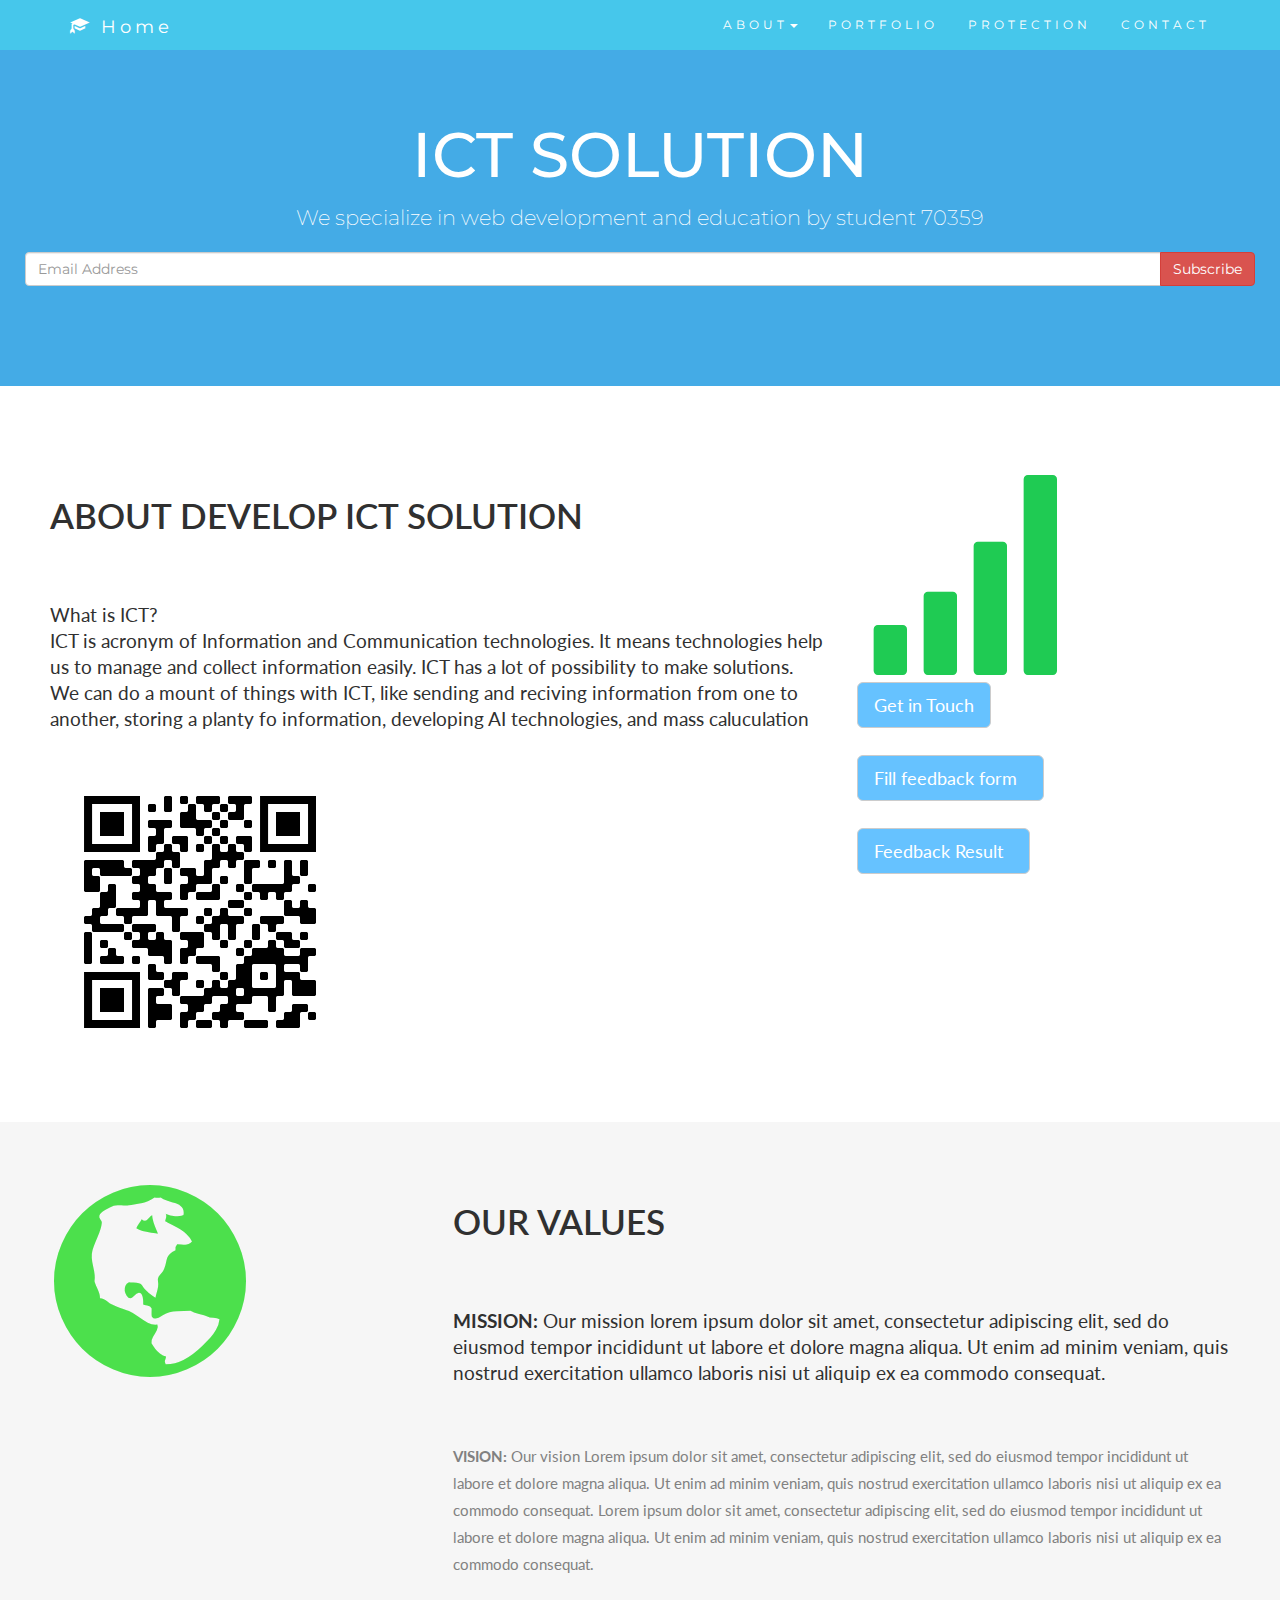
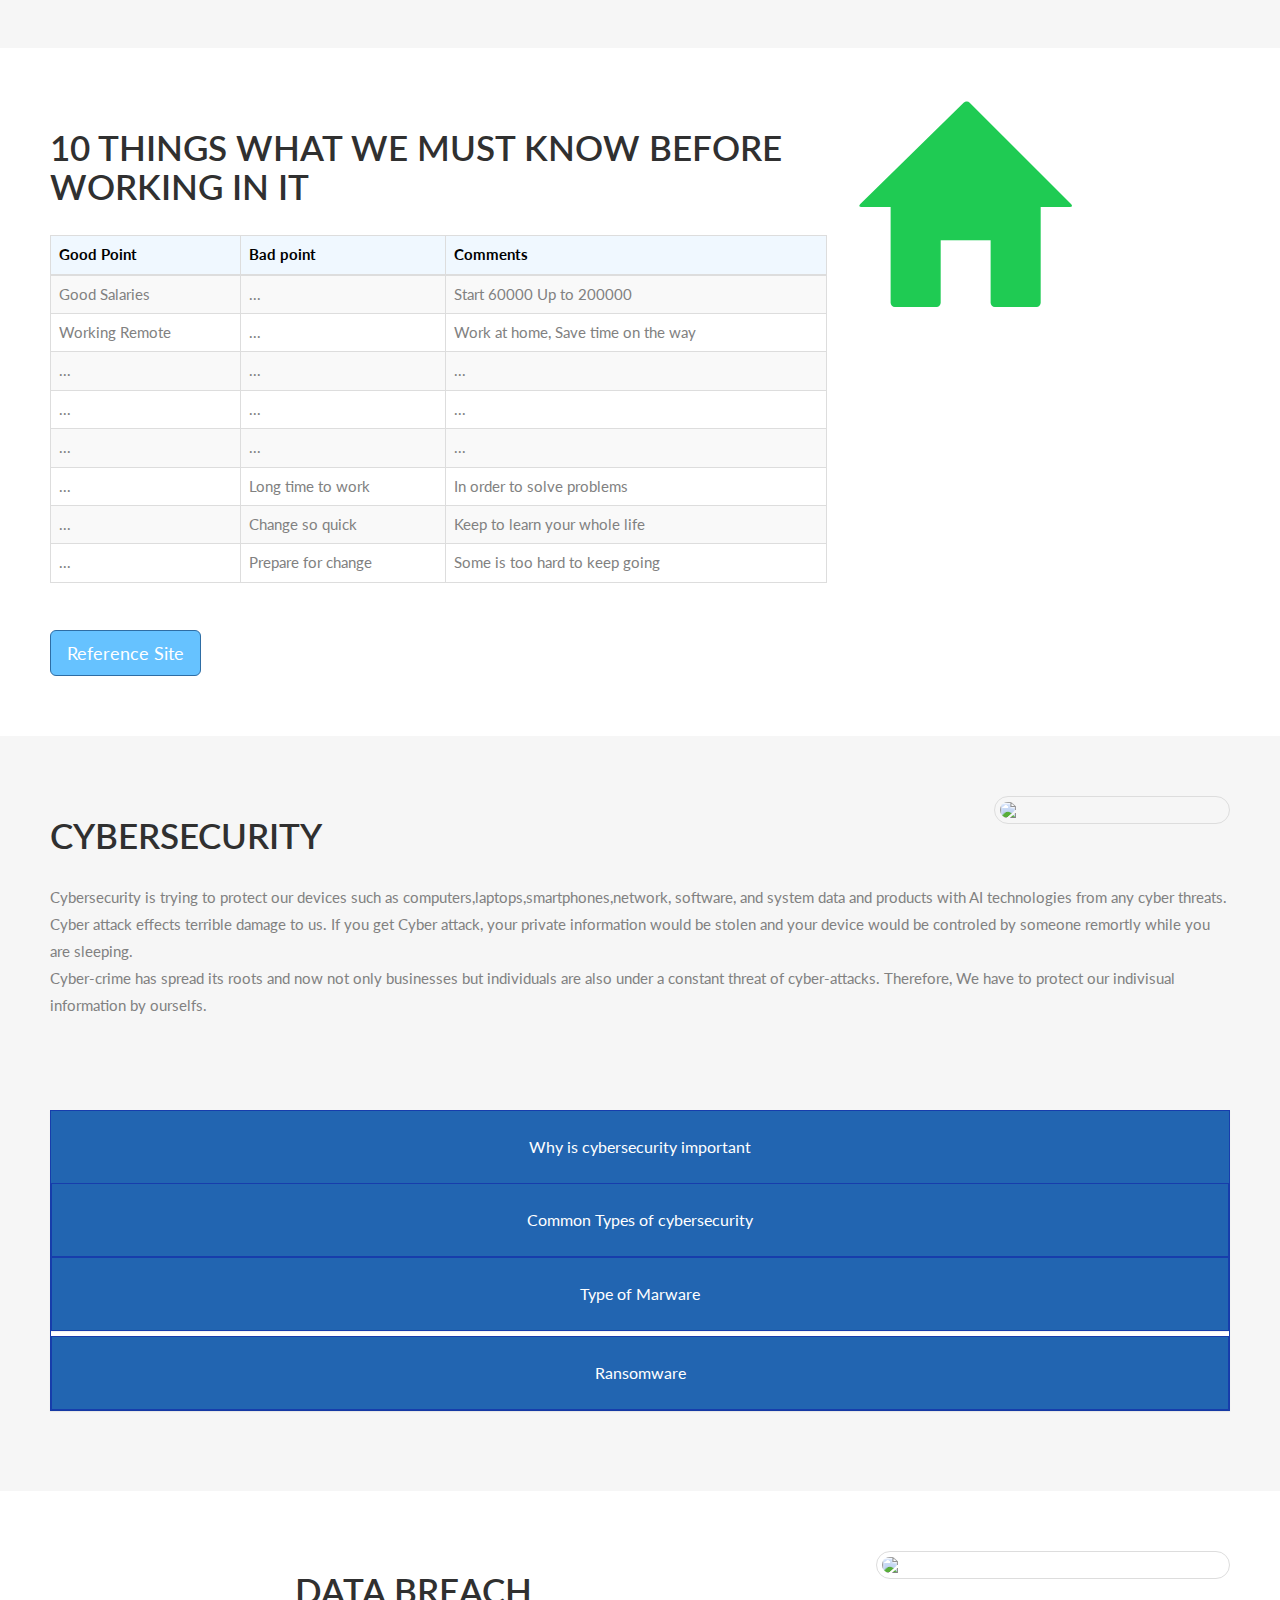
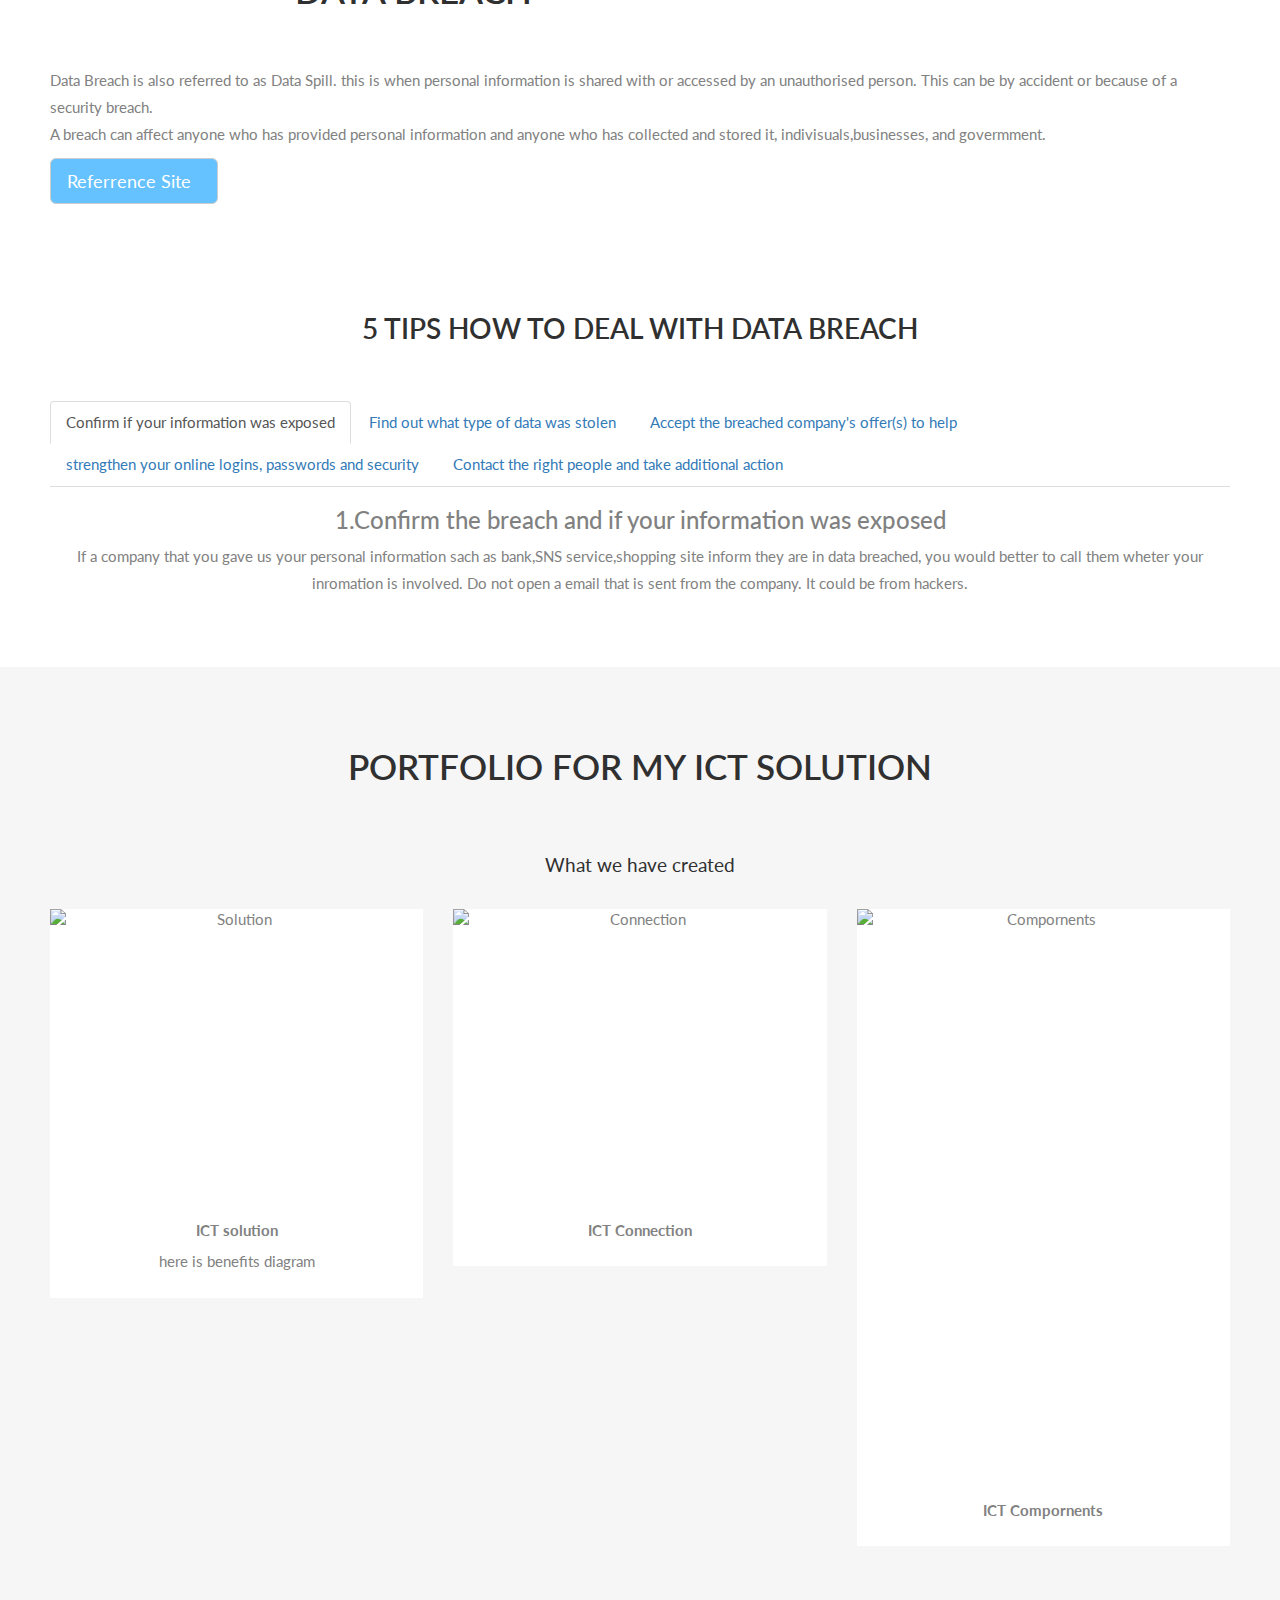
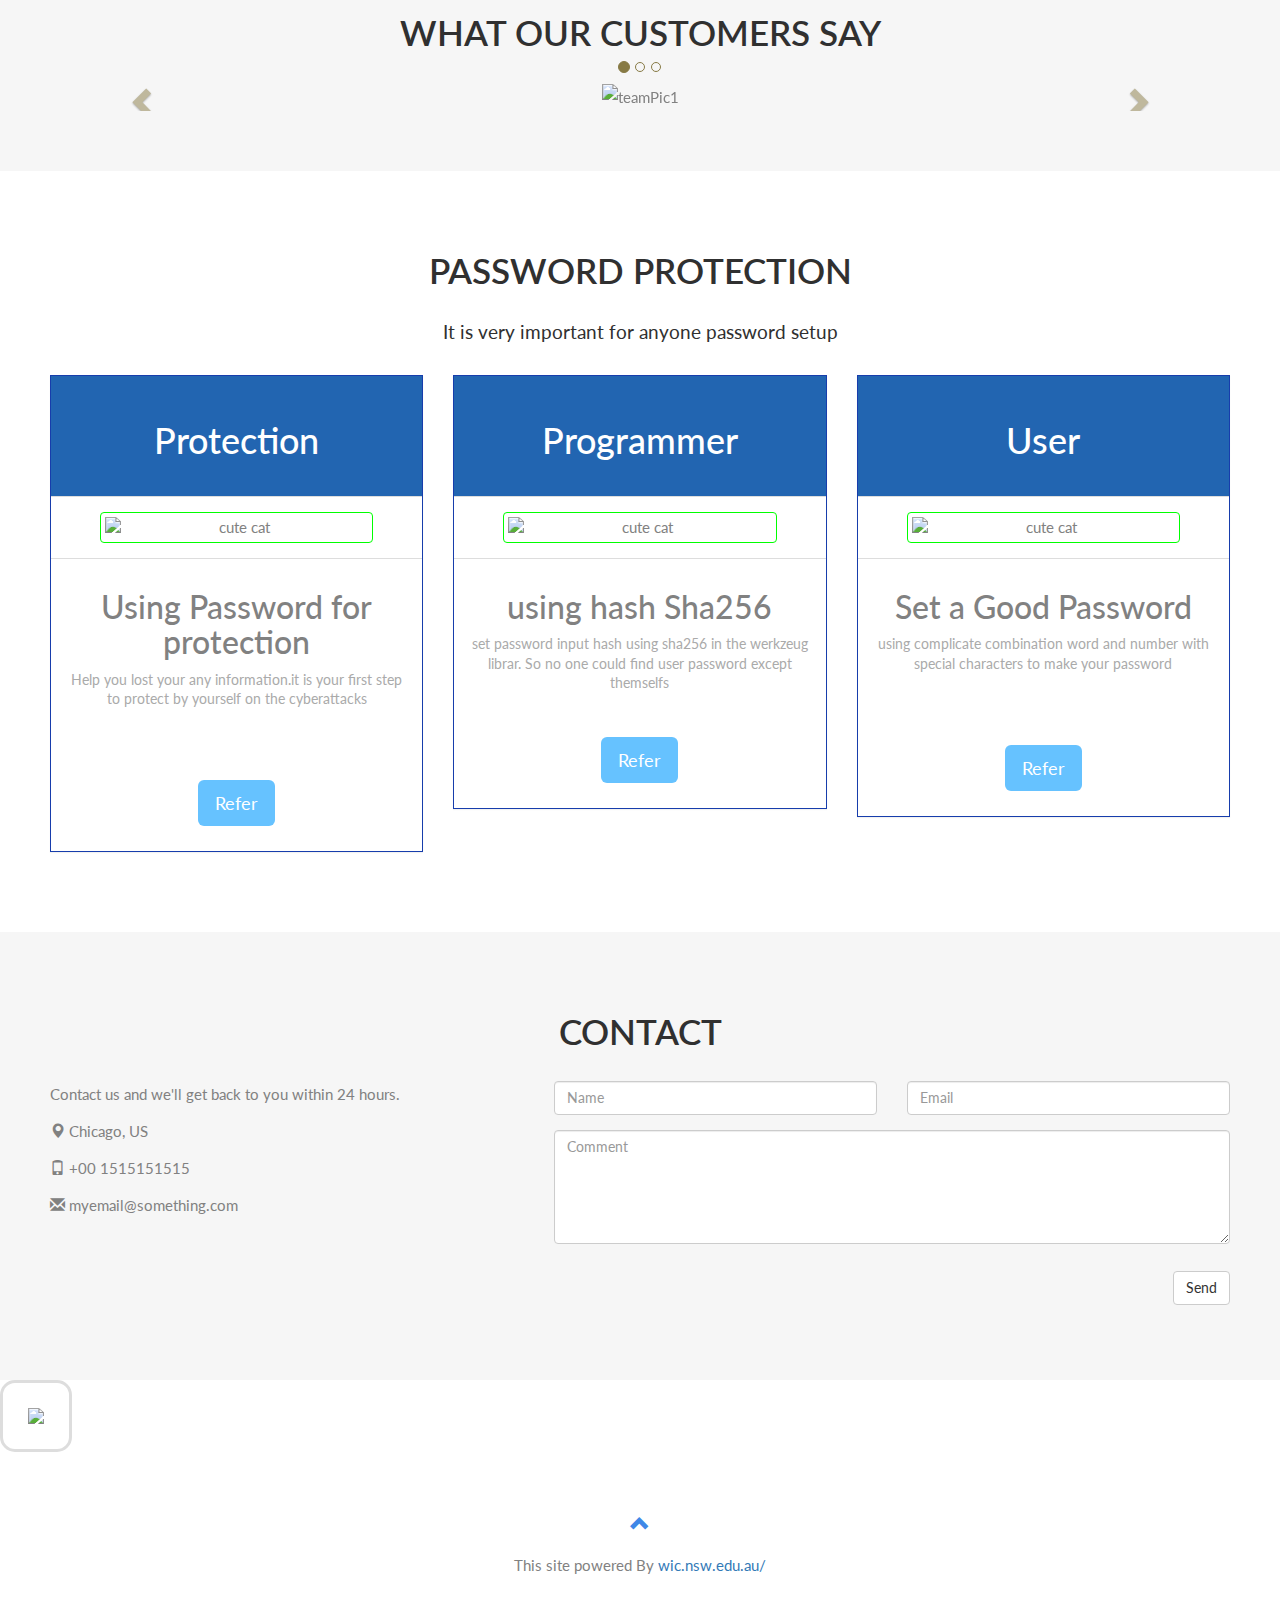
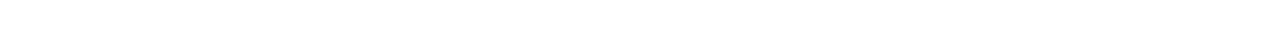
==== commit 654c502a: "Update index.html" ====
--- a/index.html
+++ b/index.html
@@ -70,10 +70,11 @@
     <div class="col-sm-8">
       <h2>About Develop ICT solution</h2><br>
       <h4>What is ICT? <br />ICT is acronym of Information and Communication technologies. It means technologies help us to manage and collect information easily. ICT has a lot of possibility to make solutions.<br />
-        We can do a mount of things with ICT, like sending and reciving information from one to another, storing a planty fo information, developing AI technologies, and mass caluculation </h4>
-
-    </div>
-    <div class="col-sm-4">
+        We can do a mount of things with ICT, like sending and reciving information from one to another, storing a planty fo information, developing AI technologies, and mass caluculation </h4>   
+        <img src="images/frame.png" class="image1" alt="qpcode"  />
+      </div>
+
+        <div class="col-sm-4">
       <span class="glyphicon glyphicon-signal logo" style="color:rgb(31, 203, 83)"></span><br />
       <button class="btn btn-default btn-lg" style="background-color:#66c2ff;color:white">Get in Touch</button>
      <!-- https://docs.google.com/spreadsheets/d/1tOiVWAzYsSchE__ziCcENRsDQ8WfHu8STYiXmA3ekxs/edit?usp=sharing  for result of Feedback-->
@@ -82,10 +83,10 @@
      <a href="https://forms.gle/nfC5gBntCDBmavdS8#" target="blank" button class="btn btn-default btn-lg" style="background-color:#66c2ff;color:white">Fill feedback form &nbsp;</button></a>
      <br><br>
      <a href=" https://docs.google.com/spreadsheets/d/1tOiVWAzYsSchE__ziCcENRsDQ8WfHu8STYiXmA3ekxs/edit?usp=sharing " button class="btn btn-default btn-lg" style="background-color:#66c2ff;color:white">Feedback Result &nbsp;</button></a>
-    </div>
       <!-- https://forms.gle/hZ7SWQUT49wGbdWo6 for feedback form-->
     </div>
-  </div>
+    </div>  
+</div>
 
 <div class="container-fluid bg-grey">
   <div class="row">
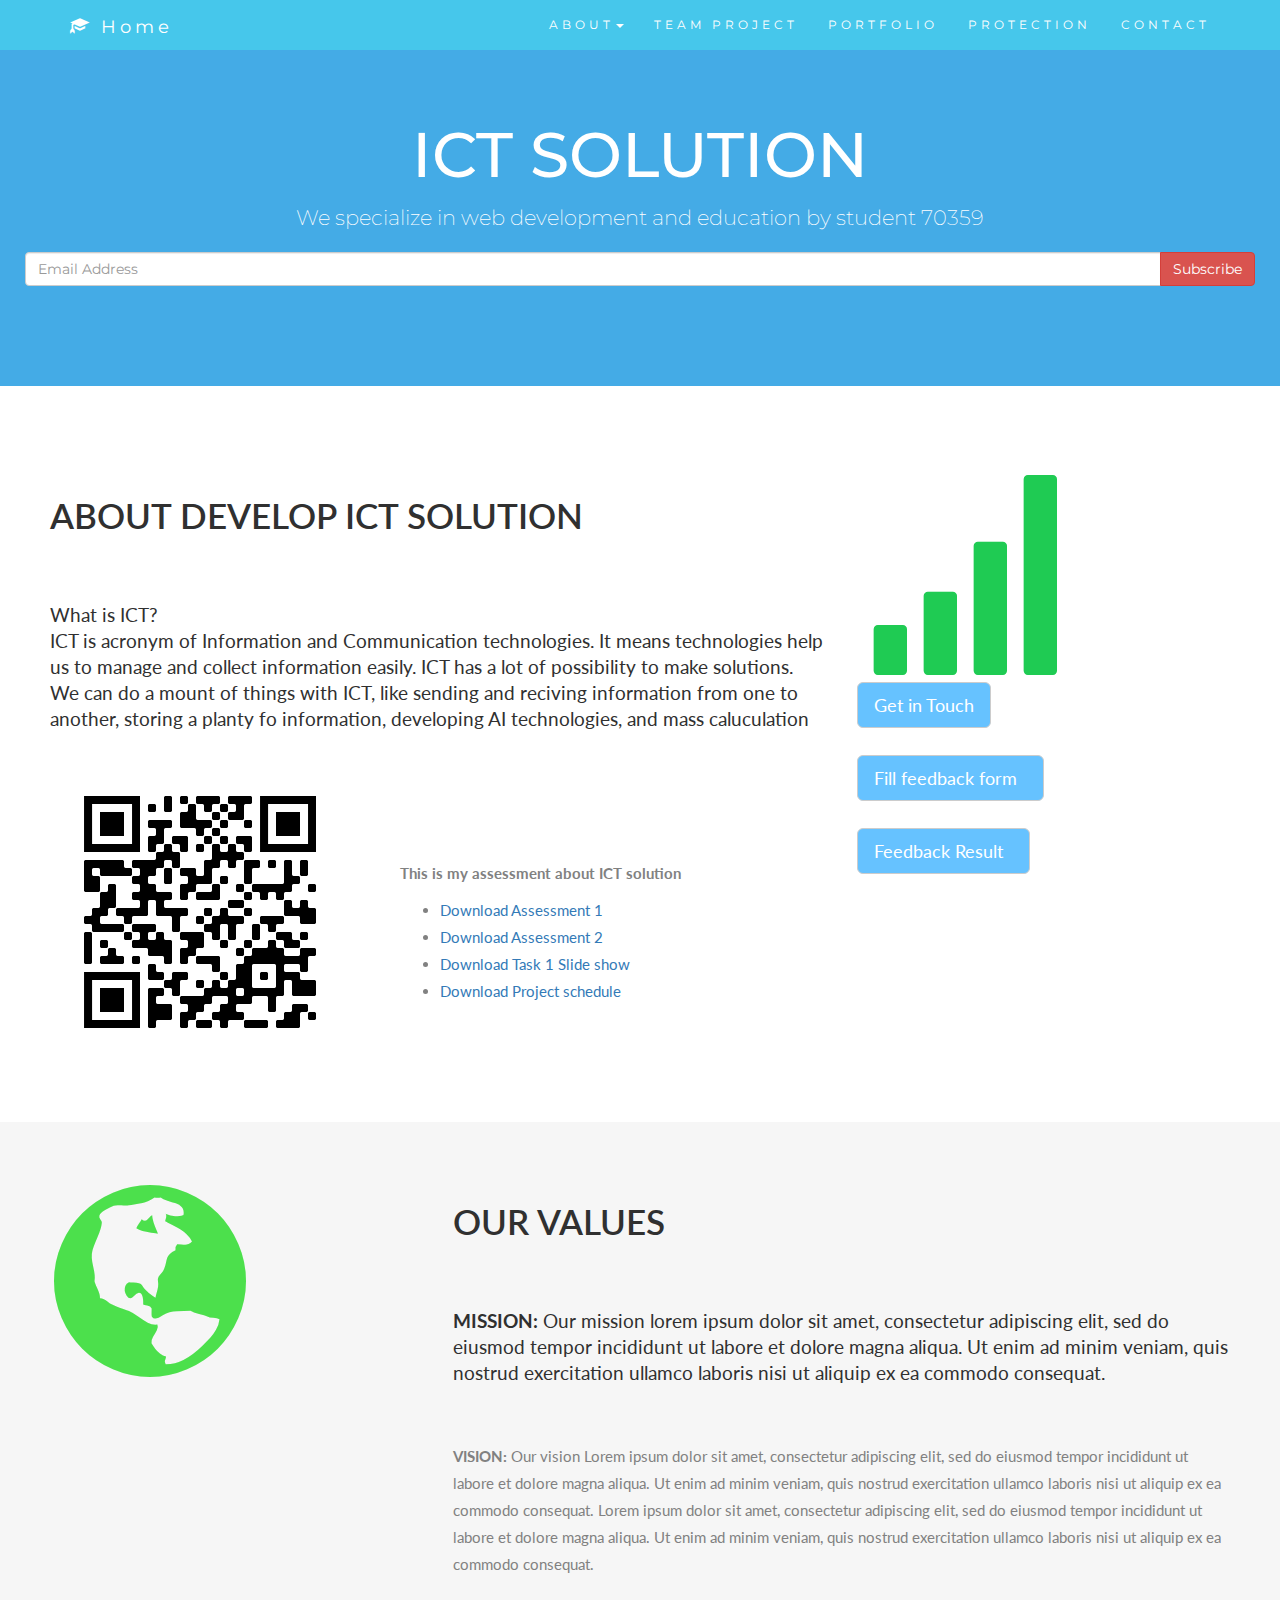
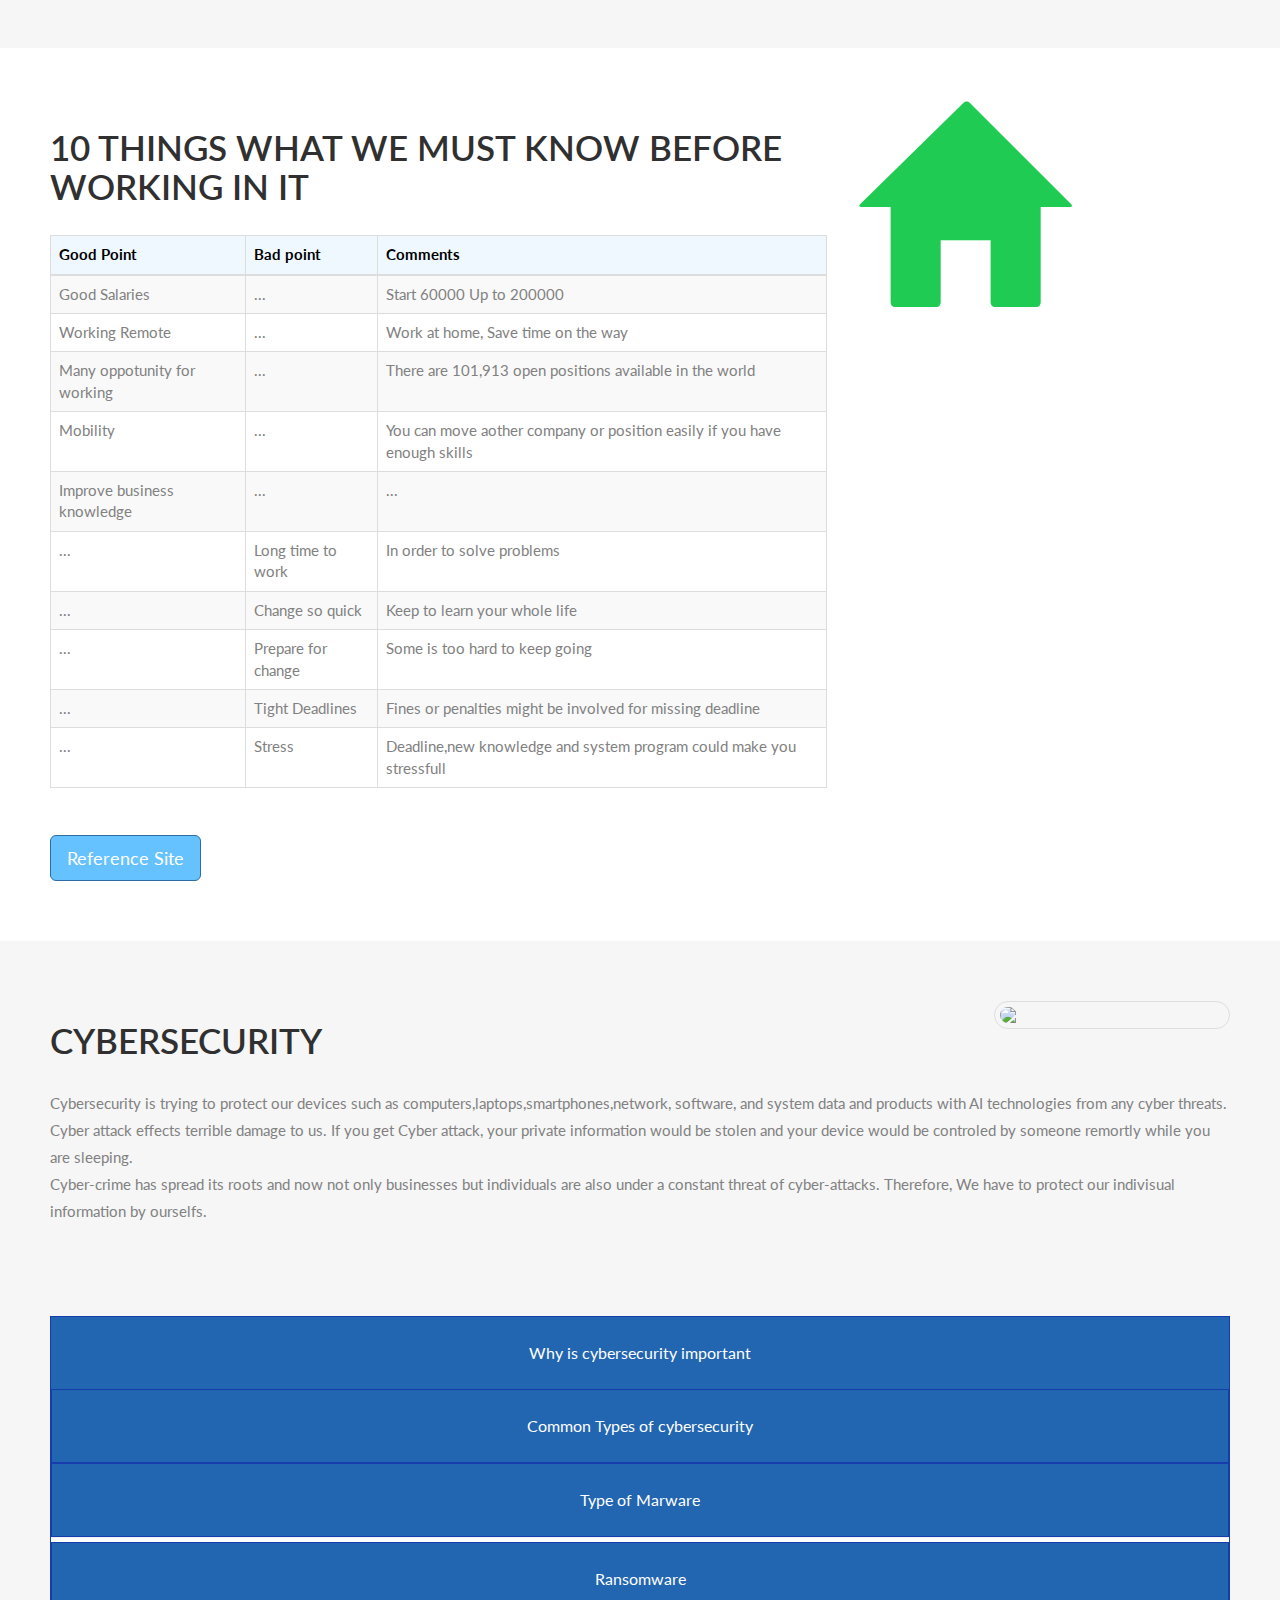
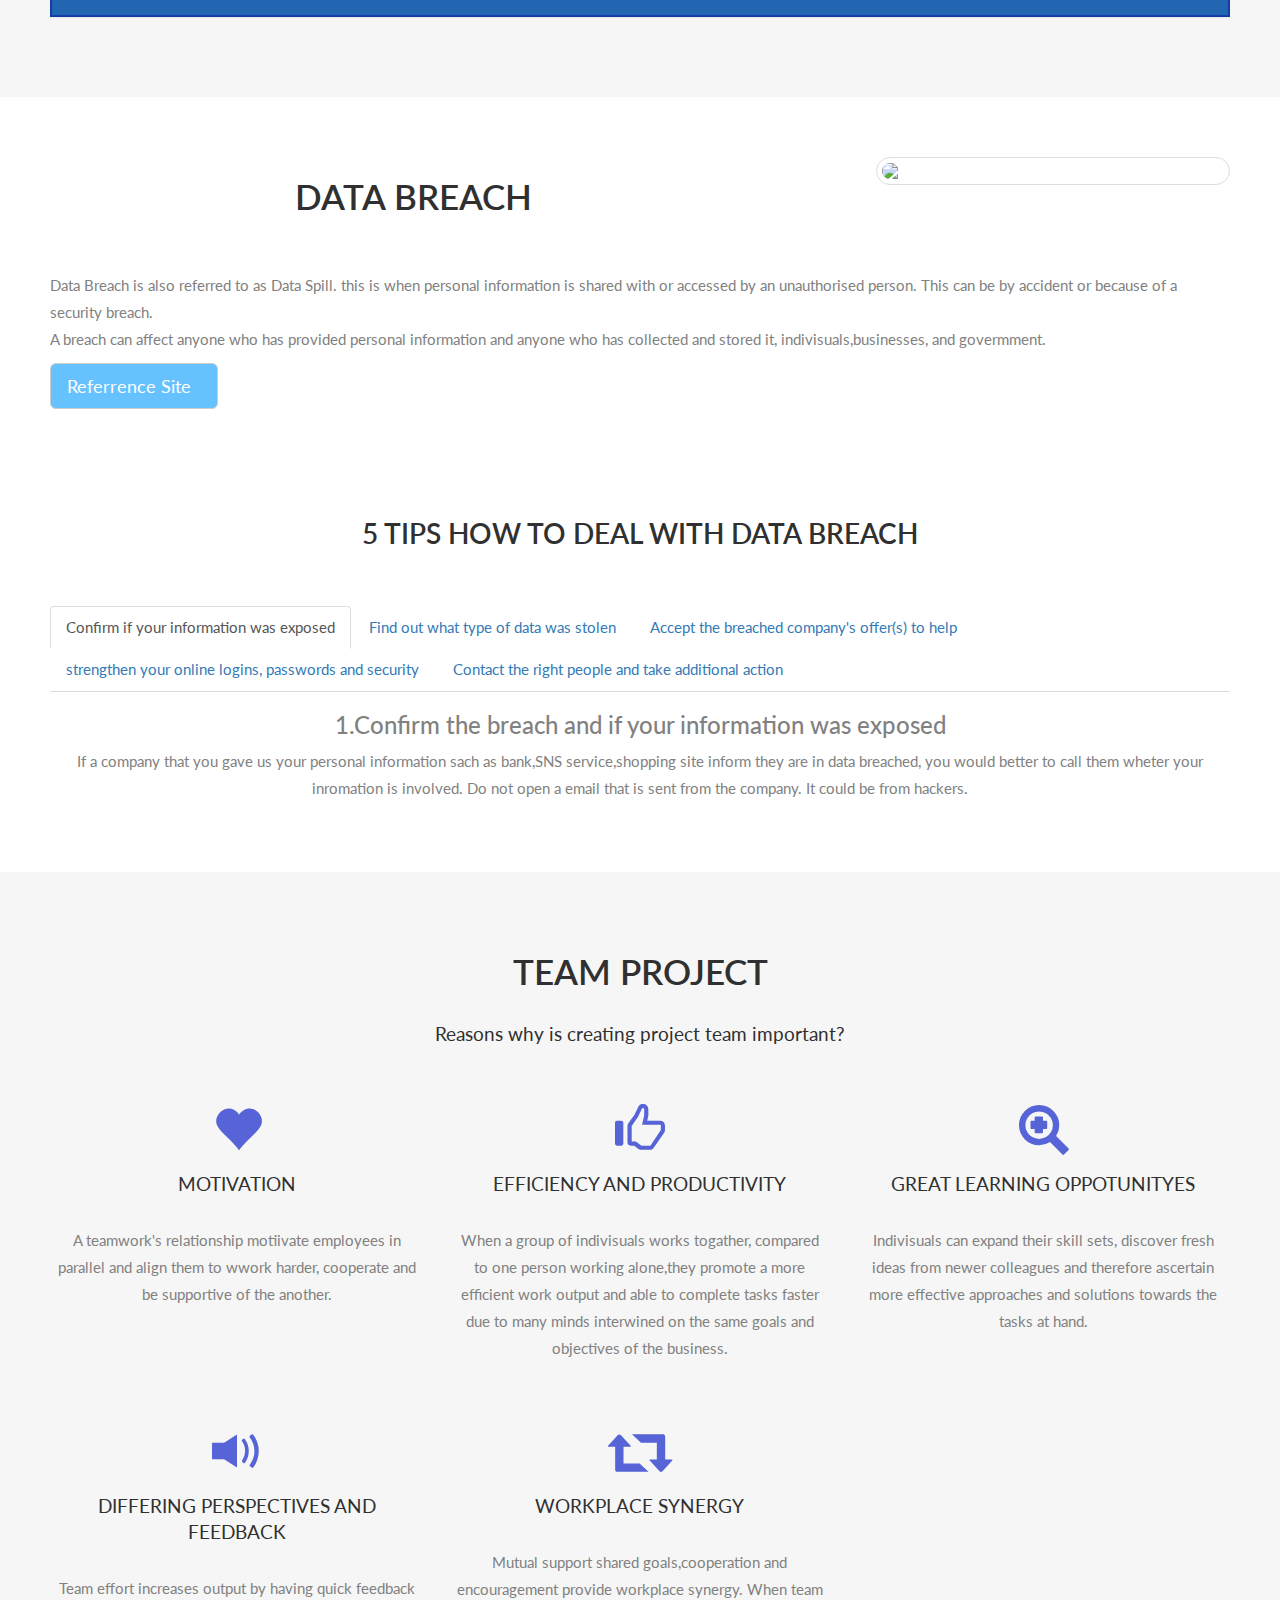
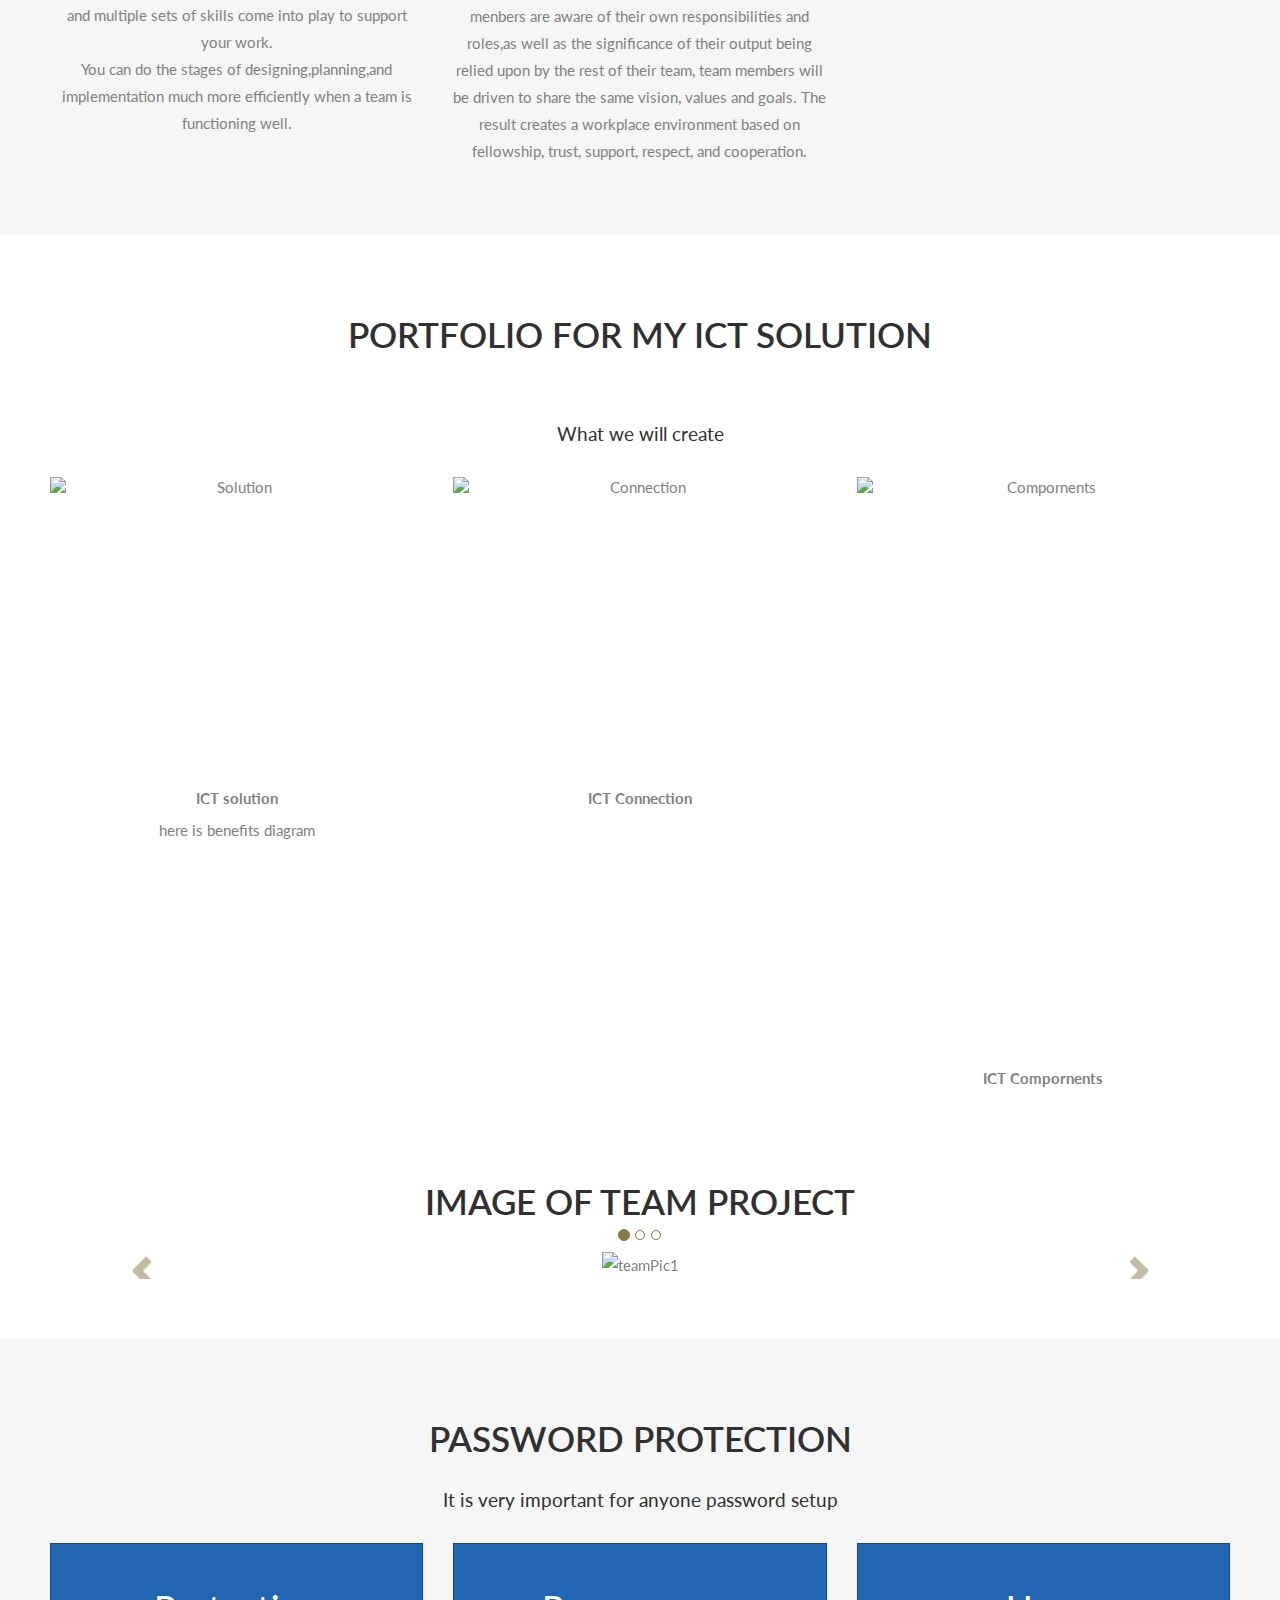
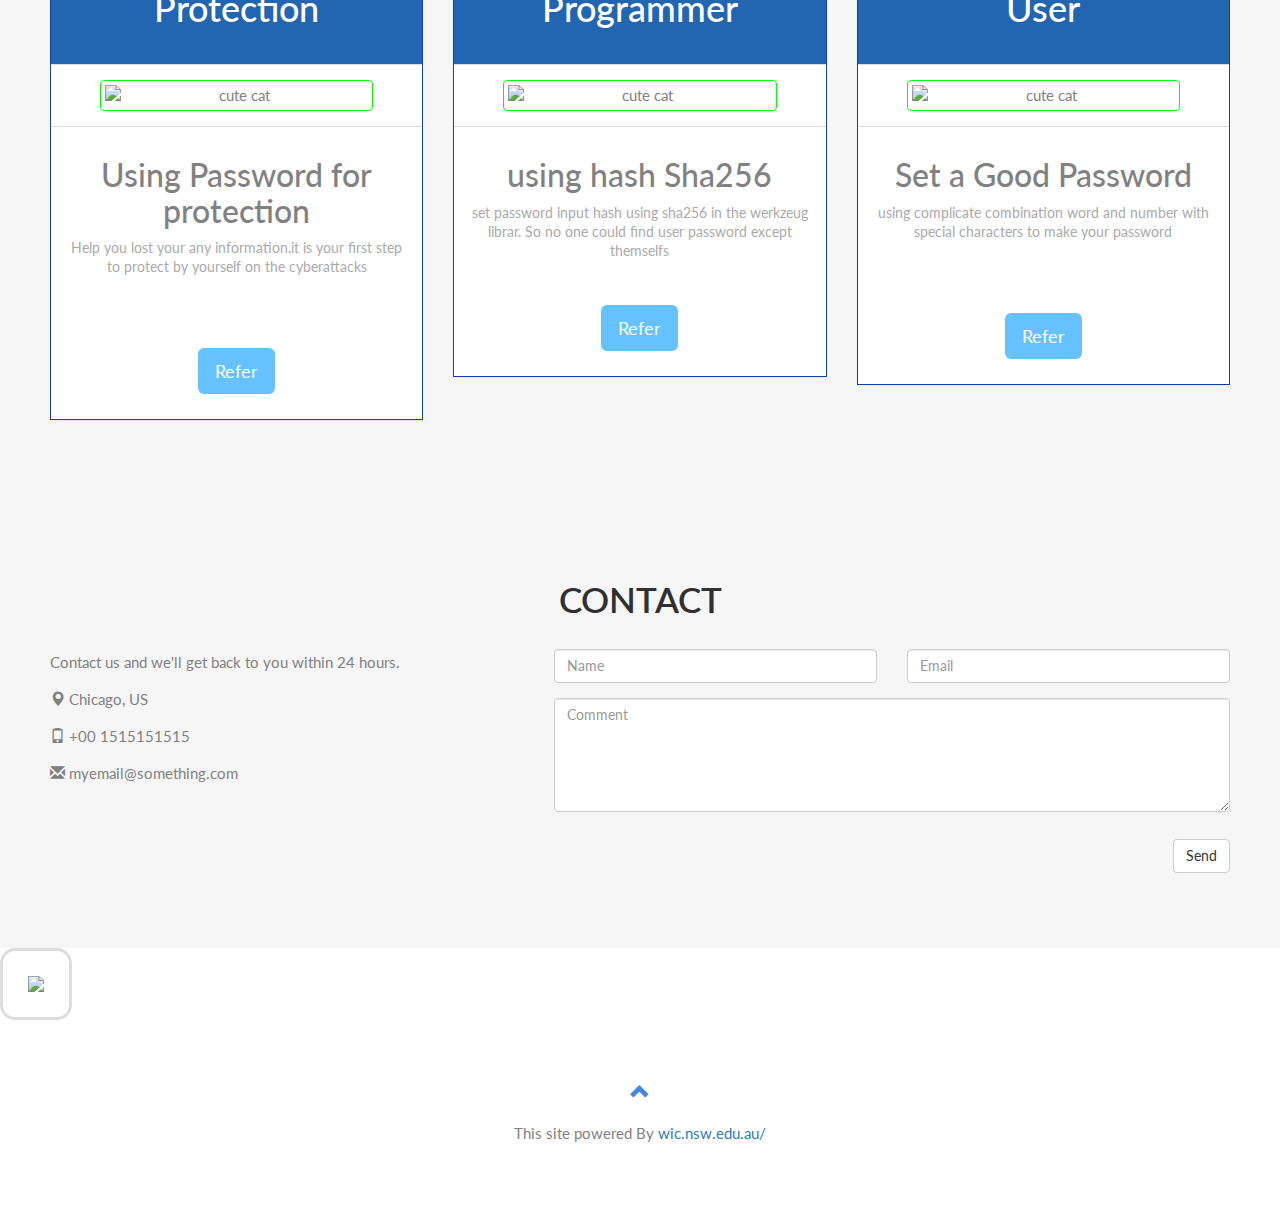
==== commit 274a82ed: "Add files via upload" ====
--- a/index.html
+++ b/index.html
@@ -1,8 +1,14 @@
 <!DOCTYPE html>
+
+
+<!-- site URL -->
+<!-- https://shimpei70359.github.io/cafe/ -->
+
+
 <html lang="en">
 <head>
   <!-- Theme Made By www.w3schools.com -->
-  <title>Bootstrap Theme Company Page</title>
+  <title>ICT Solution</title>
   <meta charset="utf-8">
   <meta name="viewport" content="width=device-width, initial-scale=1">
   <link rel="stylesheet" href="https://maxcdn.bootstrapcdn.com/bootstrap/3.4.1/css/bootstrap.min.css">
@@ -41,7 +47,7 @@
           <!-- <li><a href="#staff">Our Staffs</a></li> -->
         </ul>
       </li>
-         
+      <li><a href="#team">TEAM PROJECT</a></li>
         <li><a href="#portfolio">PORTFOLIO</a></li>
         <li><a href="#protection">PROTECTION</a></li>
         <li><a href="#contact">CONTACT</a></li>
@@ -67,11 +73,22 @@
 <!-- Container (About Section) -->
 <div id="about" class="container-fluid">
   <div class="row">
-    <div class="col-sm-8">
+    <div class="col-sm-8"  style="position:static";>
       <h2>About Develop ICT solution</h2><br>
       <h4>What is ICT? <br />ICT is acronym of Information and Communication technologies. It means technologies help us to manage and collect information easily. ICT has a lot of possibility to make solutions.<br />
         We can do a mount of things with ICT, like sending and reciving information from one to another, storing a planty fo information, developing AI technologies, and mass caluculation </h4>   
+        <div >
         <img src="images/frame.png" class="image1" alt="qpcode"  />
+      </div>
+      <div style="position:absolute;top: 860px;left: 400px;";>
+        <p><strong>This is my assessment about ICT solution</strong></p>
+       <ul> 
+        <li><a href="douwnload/70359Develop ICT Solution Assessment 1.docx">Download Assessment 1</a> </li>
+        <li><a href="douwnload/70359 Develop ICT Solution Assessment 2.docx">Download Assessment 2</a> </li>
+        <li><a href="douwnload/70359 Assessment1 presentation.pptx">Download Task 1 Slide show</li>
+        <li><a href="gantt project/ICT solution 70359.html">Download Project schedule</li>
+        </ul>
+      </div>
       </div>
 
         <div class="col-sm-4">
@@ -87,7 +104,7 @@
     </div>
     </div>  
 </div>
-
+  
 <div class="container-fluid bg-grey">
   <div class="row">
     <div class="col-sm-4">
@@ -122,12 +139,14 @@
   <tbody>
     <tr><td>Good Salaries</td>     <td>...</td>    <td>Start 60000 Up to 200000</td>   </tr>
     <tr><td>Working Remote</td>    <td>...</td>    <td>Work at home, Save time on the way</td>   </tr>
-    <tr><td>...</td>  <td>...</td>   <td>...</td>   </tr>
-    <tr><td>...</td>  <td>...</td>   <td>...</td>   </tr>
-    <tr><td>...</td>  <td>...</td>   <td>...</td>   </tr>
+    <tr><td>Many oppotunity for working</td>  <td>...</td>   <td>There are 101,913 open positions available in the world</td>   </tr>
+    <tr><td>Mobility</td>  <td>...</td>   <td>You can move aother company or position easily if you have enough skills</td>   </tr>
+    <tr><td>Improve business knowledge</td>  <td>...</td>   <td>...</td>   </tr>
     <tr><td>...</td>  <td>Long time to work</td>    <td>In order to solve problems</td>   </tr>
     <tr><td>...</td>  <td>Change so quick</td>      <td>Keep to learn your whole life</td>   </tr>
     <tr><td>...</td>  <td>Prepare for change</td>   <td>Some is too hard to keep going</td>   </tr>
+    <tr><td>...</td>  <td>Tight Deadlines</td>   <td>Fines or penalties might be involved for missing deadline</td>   </tr>
+    <tr><td>...</td>  <td>Stress</td>   <td>Deadline,new knowledge and system program could make you stressfull</td>   </tr>
   </tbody>
   </table>
 
@@ -288,13 +307,63 @@
 </div>
 </div>
 
-
+<!-- Container (team project) -->
+<div id="team" class="container-fluid text-center bg-grey">
+  <h2>TEAM PROJECT</h2>
+  <h4>Reasons why is creating project team important? </h4>
+  <br>
+  <div class="row slideanim">
+    <div class="col-sm-4">
+      <span class="glyphicon glyphicon-heart logo-small"></span>
+      <h4>MOTIVATION</h4>
+      <p>A teamwork's relationship motiivate employees in parallel and align them to wwork harder, cooperate and be supportive of the another.<br/>
+      </p>
+    </div>
+    <div class="col-sm-4">
+      <span class="glyphicon glyphicon-thumbs-up logo-small"></span>
+      <h4>EFFICIENCY AND PRODUCTIVITY</h4>
+      <p>When a group of indivisuals works togather, compared to one person working alone,they promote a more efficient work
+        output and able to complete tasks faster due to many minds interwined on the same goals and objectives of the business.
+      </p>
+    </div>
+    <div class="col-sm-4">
+      <span class="glyphicon glyphicon-zoom-in logo-small"></span>
+      <h4>GREAT LEARNING OPPOTUNITYES</h4>
+      <p>Indivisuals can expand their skill sets, discover fresh ideas from newer colleagues and therefore ascertain more effective approaches and solutions 
+        towards the tasks at hand.
+      </p>
+    </div>
+  </div>
+  <br><br>
+  <div class="row slideanim">
+    <div class="col-sm-4">
+      <span class="glyphicon glyphicon-volume-up logo-small"></span>
+      <h4>DIFFERING PERSPECTIVES AND FEEDBACK</h4>
+      <p>Team effort increases output by having quick feedback and multiple sets of skills come into play 
+        to support your work.<br />
+        You can do the stages of designing,planning,and implementation much more efficiently when a team is functioning well. 
+      </p>
+    </div>
+    <div class="col-sm-4">
+      <span class="glyphicon glyphicon-retweet logo-small"></span>
+      <h4>WORKPLACE SYNERGY</h4>
+      <p>
+        Mutual support shared goals,cooperation and encouragement provide workplace synergy.
+        When team menbers are aware of their own responsibilities and roles,as well as the significance of
+        their output being relied upon by the rest of their team, team members will be driven to share the same vision,
+        values and goals. The result creates a workplace environment based on fellowship, trust, support, respect,
+        and cooperation.
+      </p>
+    </div>
+    
+  </div>
+</div>
 
 
 <!-- Container (Portfolio Section) -->
-<div id="portfolio" class="container-fluid text-center  bg-grey">
+<div id="portfolio" class="container-fluid text-center ">
   <h2>Portfolio for My ICT Solution</h2><br>
-  <h4>What we have created</h4>
+  <h4>What we will create</h4>
   <div class="row text-center slideanim">
     <div class="col-sm-4">
       <div class="thumbnail">
@@ -324,7 +393,7 @@
   
  
  
-  <h2>What our customers say</h2>
+  <h2>Image of Team Project</h2>
   
   <div id="myCarousel" class="carousel slide text-center" data-ride="carousel">
     
@@ -381,7 +450,7 @@
 </div>
 
 <!-- Container (Pricing Section) -->
-<div id="protection" class="container-fluid ">
+<div id="protection" class="container-fluid bg-grey">
   <div class="text-center">
     <h2>Password protection</h2>
     <h4>It is very important for anyone password setup</h4>
@@ -391,7 +460,8 @@
     <div class="col-sm-4 col-xs-12">
       <div class="panel panel-default text-center">
         <div class="panel-heading">
-          <h1>Protection</h1>
+        <h1>Protection</h1>
+         
         </div>
         <div class="panel-body">
           <img src="https://th.bing.com/th/id/OIP.lBU-Kb8WPxsxJVLj8LXIOQHaEL?pid=ImgDet&rs=1"
@@ -473,7 +543,7 @@
 
 <!-- Image of location/map -->
 <img src="https://th.bing.com/th/id/OIP.p_DN_VfEFlNS4DNoXHMdDwHaDn?pid=ImgDet&rs=1 "
- class="w3-image w3-greyscale-min" id="myimg" style="width:1000px" bg-grey>
+ class="w3-image w3-greyscale-min" id="myimg" style="width: 100%;" bg-grey>
 
 <footer class="container-fluid text-center">
   <a href="#myPage" title="To Top">
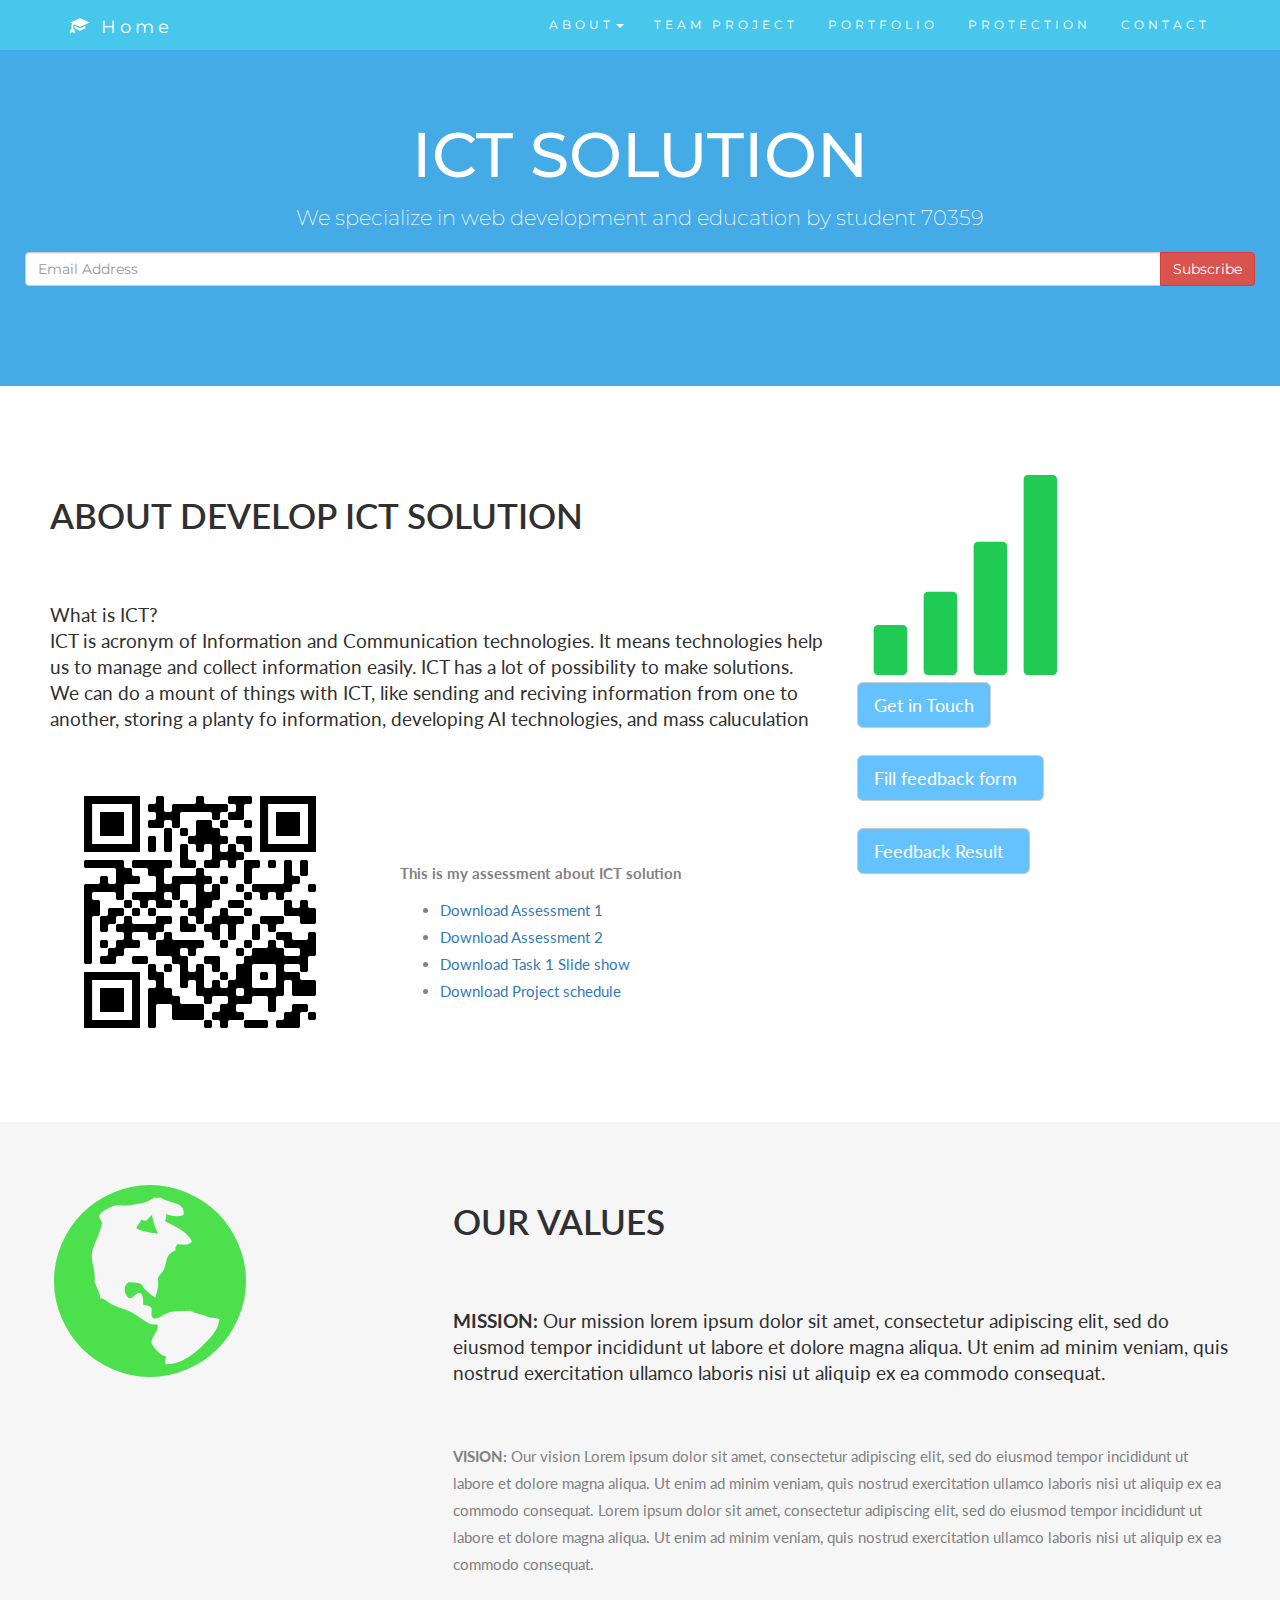
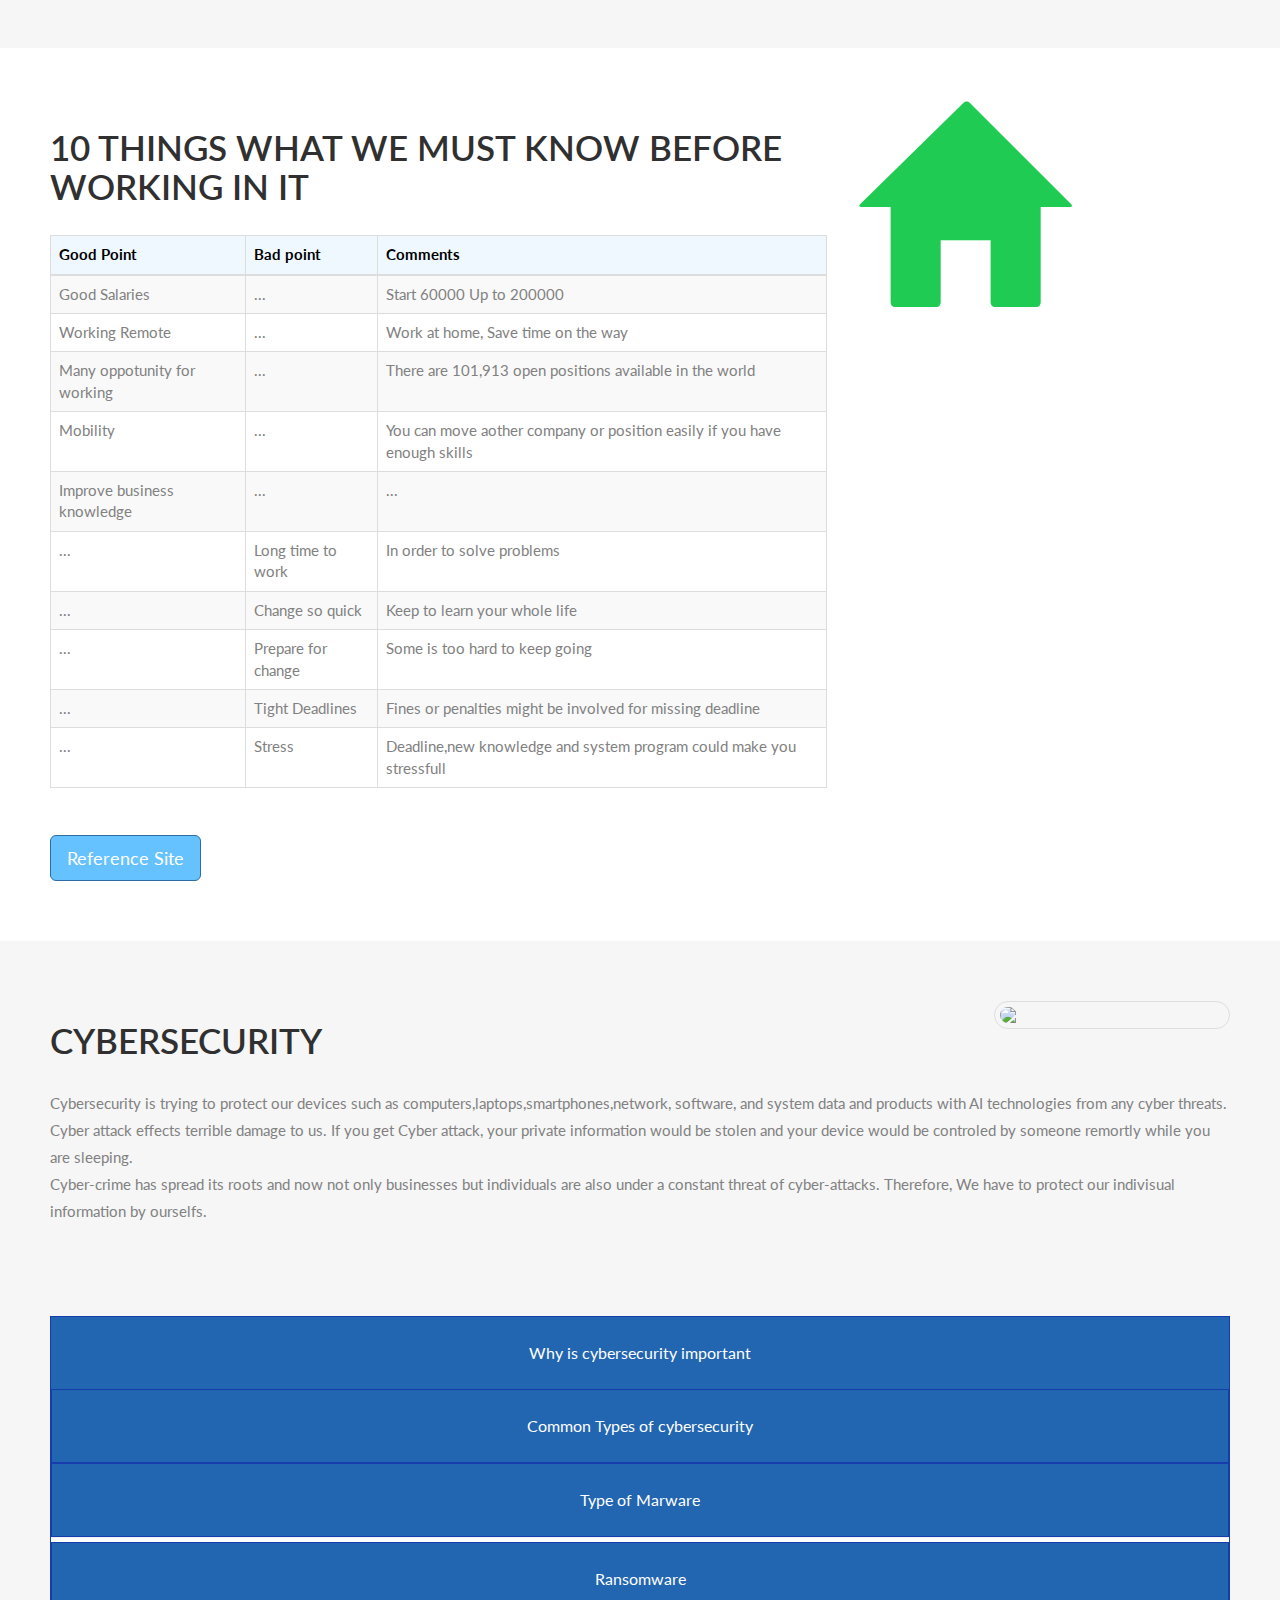
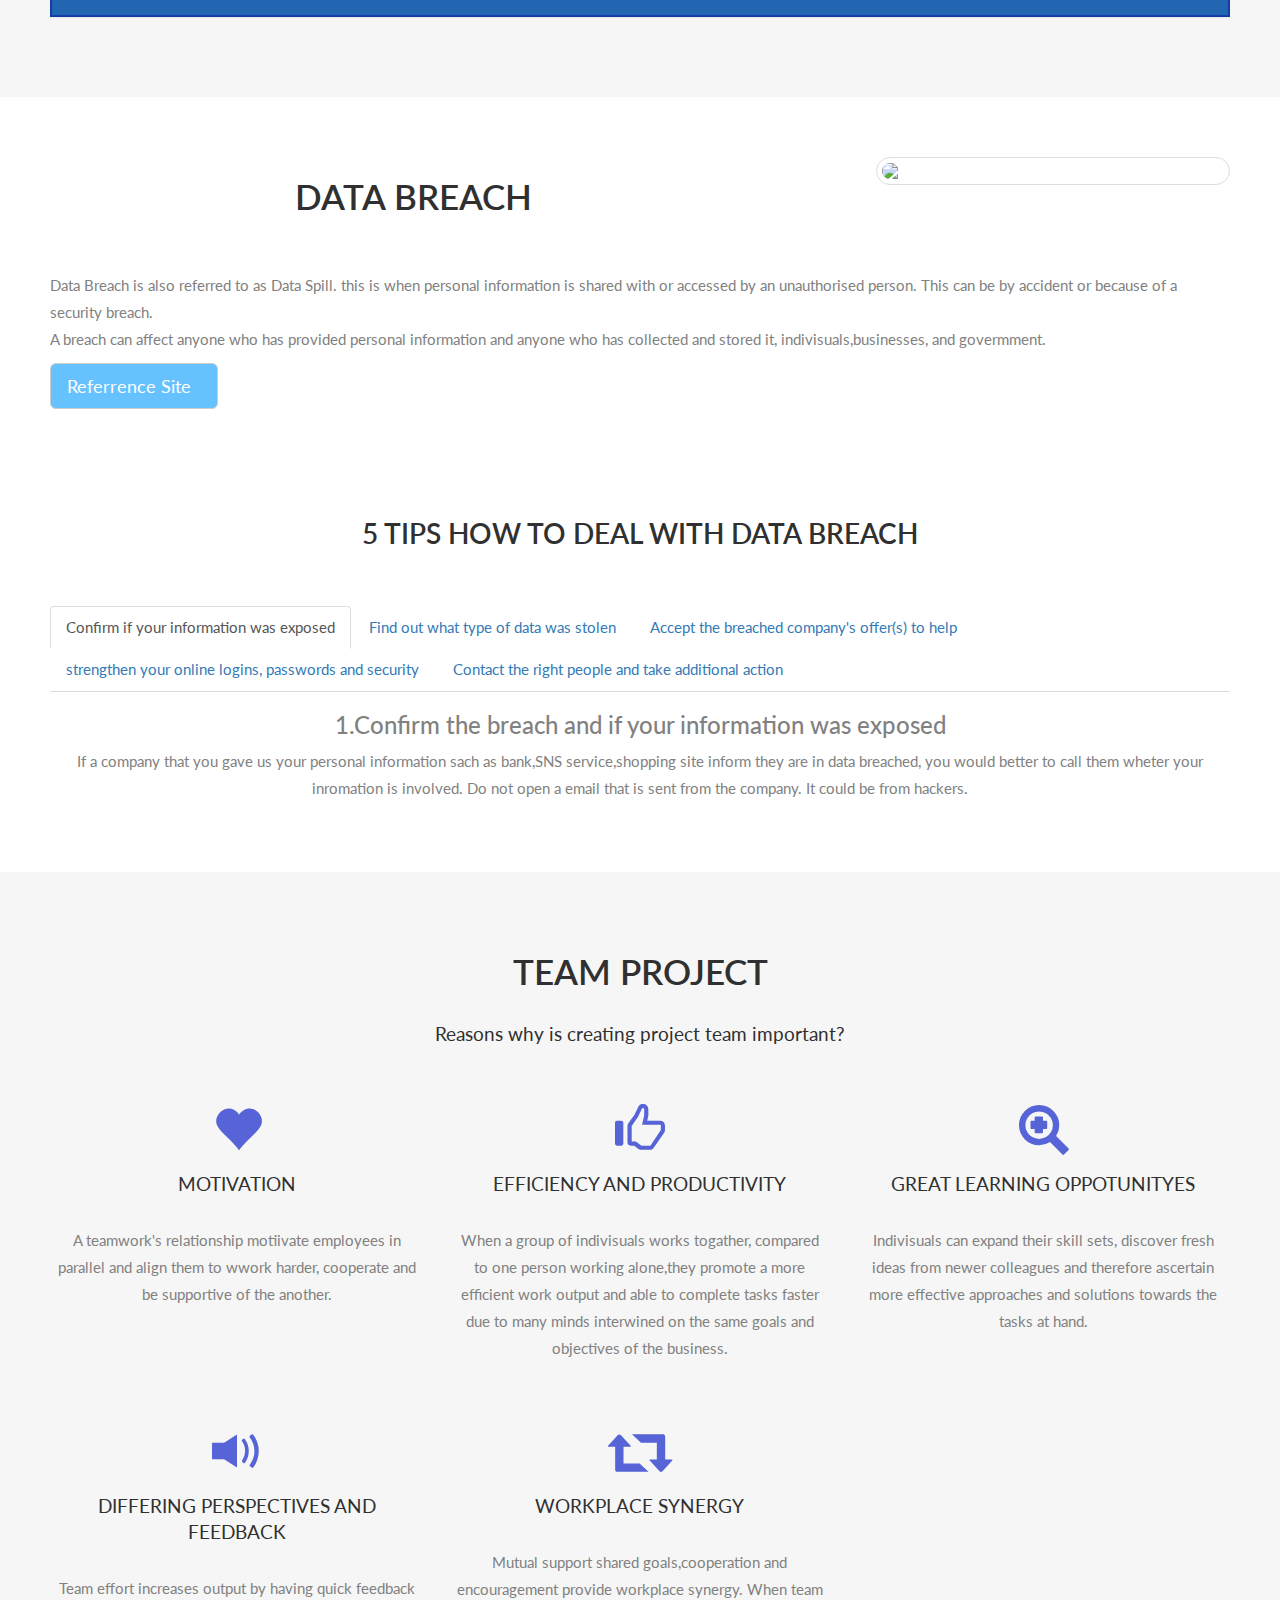
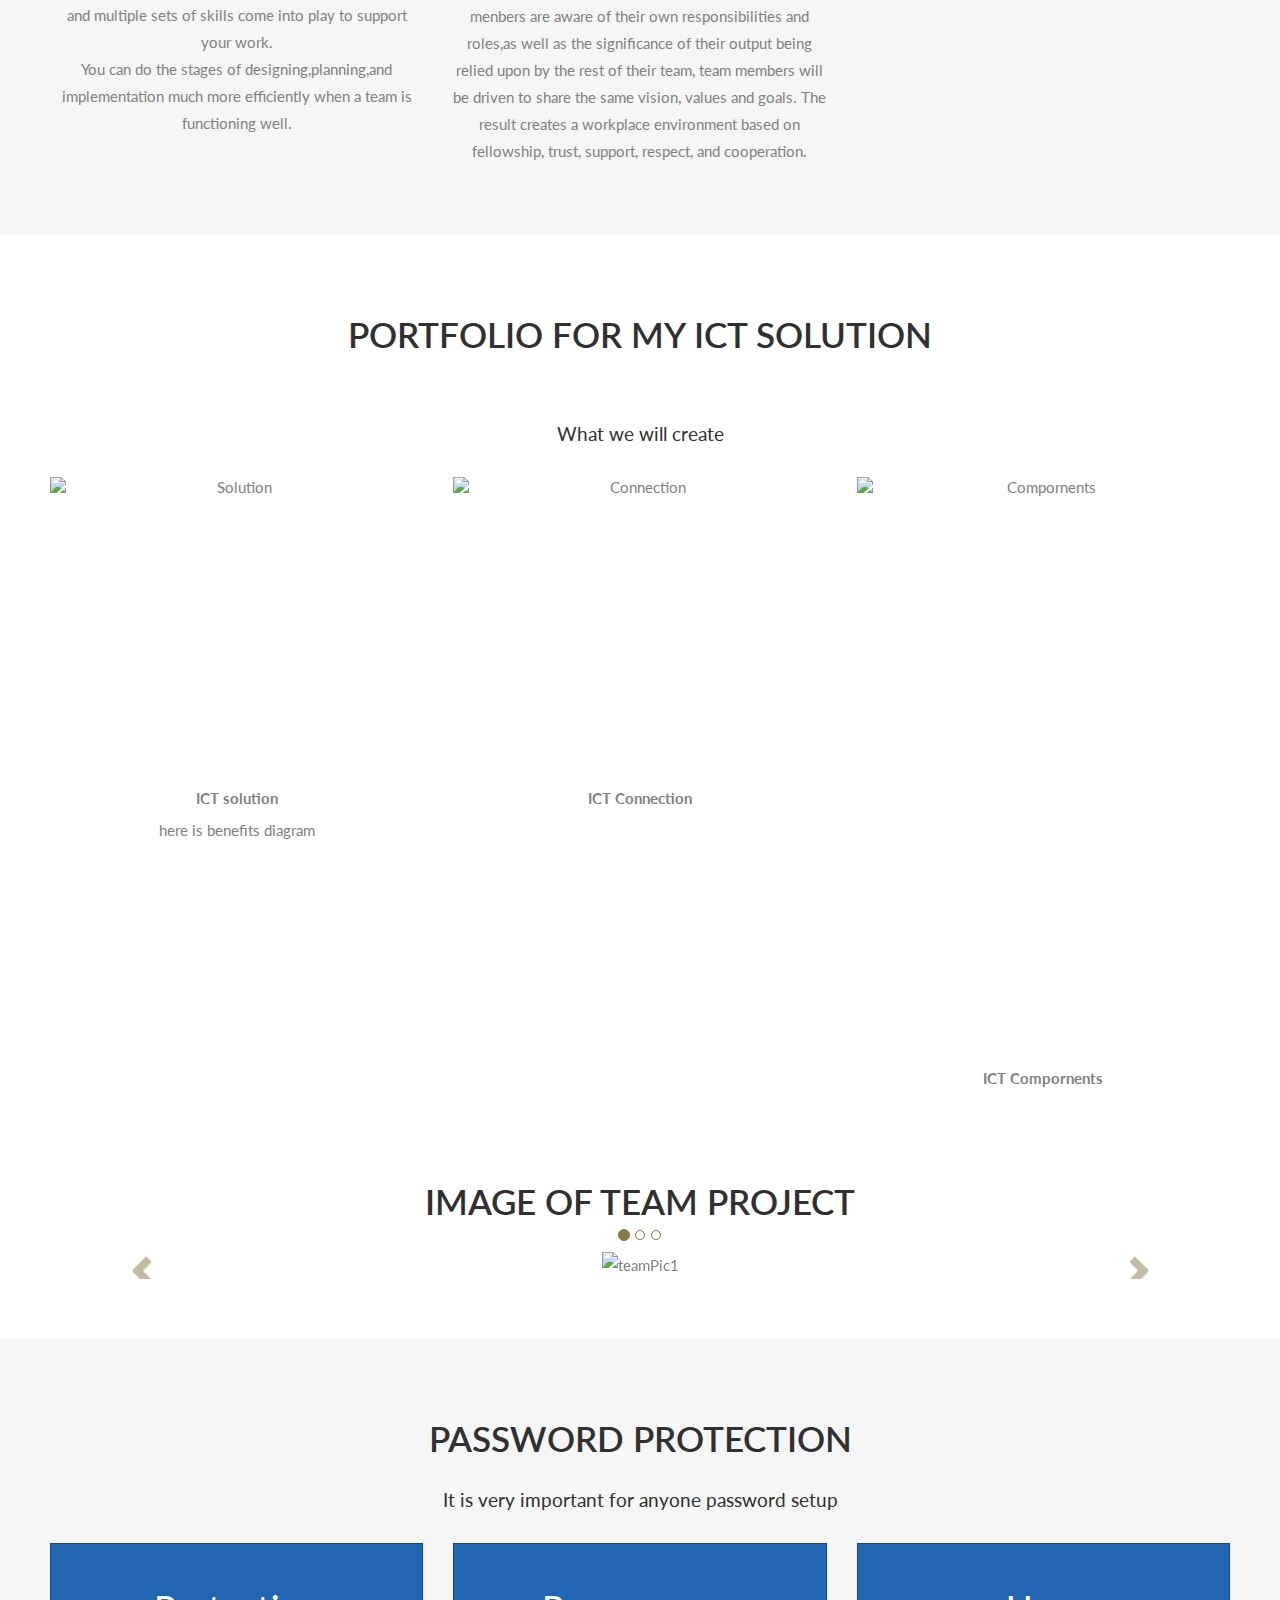
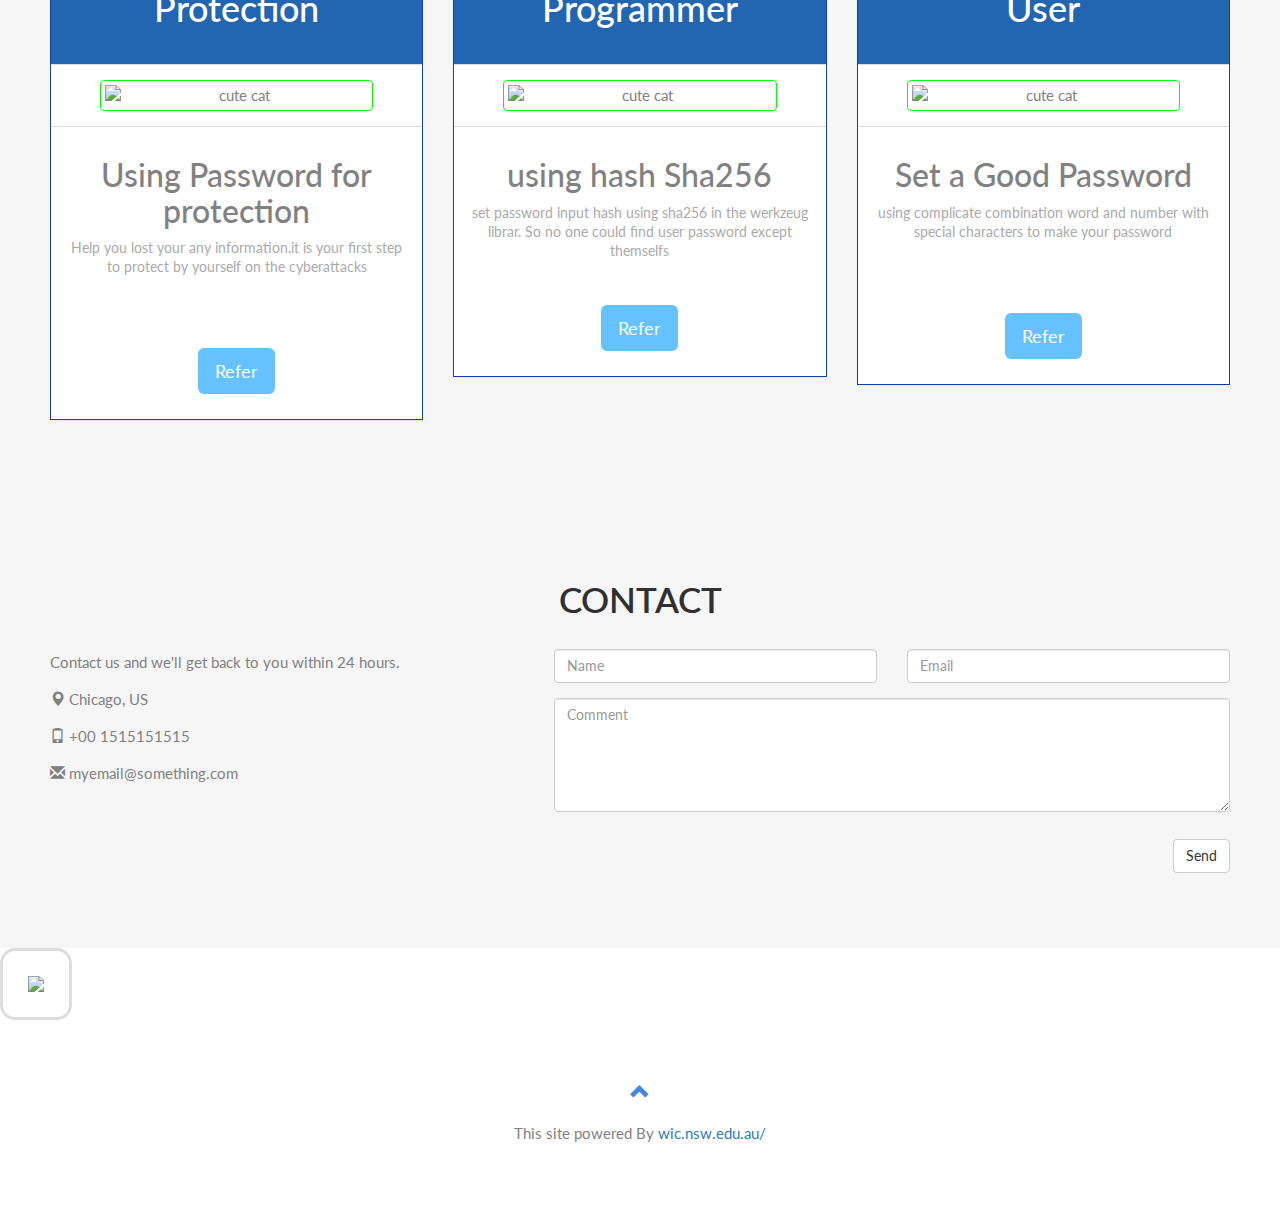
==== commit 5af03b5a: "Update index.html" ====
--- a/index.html
+++ b/index.html
@@ -2,7 +2,7 @@
 
 
 <!-- site URL -->
-<!-- https://shimpei70359.github.io/cafe/ -->
+<!-- https://shimpei70359.github.io/ictsecurity/ -->
 
 
 <html lang="en">
@@ -383,7 +383,7 @@
     </div>
     <div class="col-sm-4">
       <div class="thumbnail">
-        <img src="https://www.kulani.net/images/managed_ict_services.png" 
+        <img src="https://th.bing.com/th/id/OIP.cuVc3qittkatRtnfgAByfwHaHo?pid=ImgDet&rs=1" 
         alt="Compornents" width="400" height="600"><br />
         <p><strong>ICT Compornents</strong></p>
         <p></p>
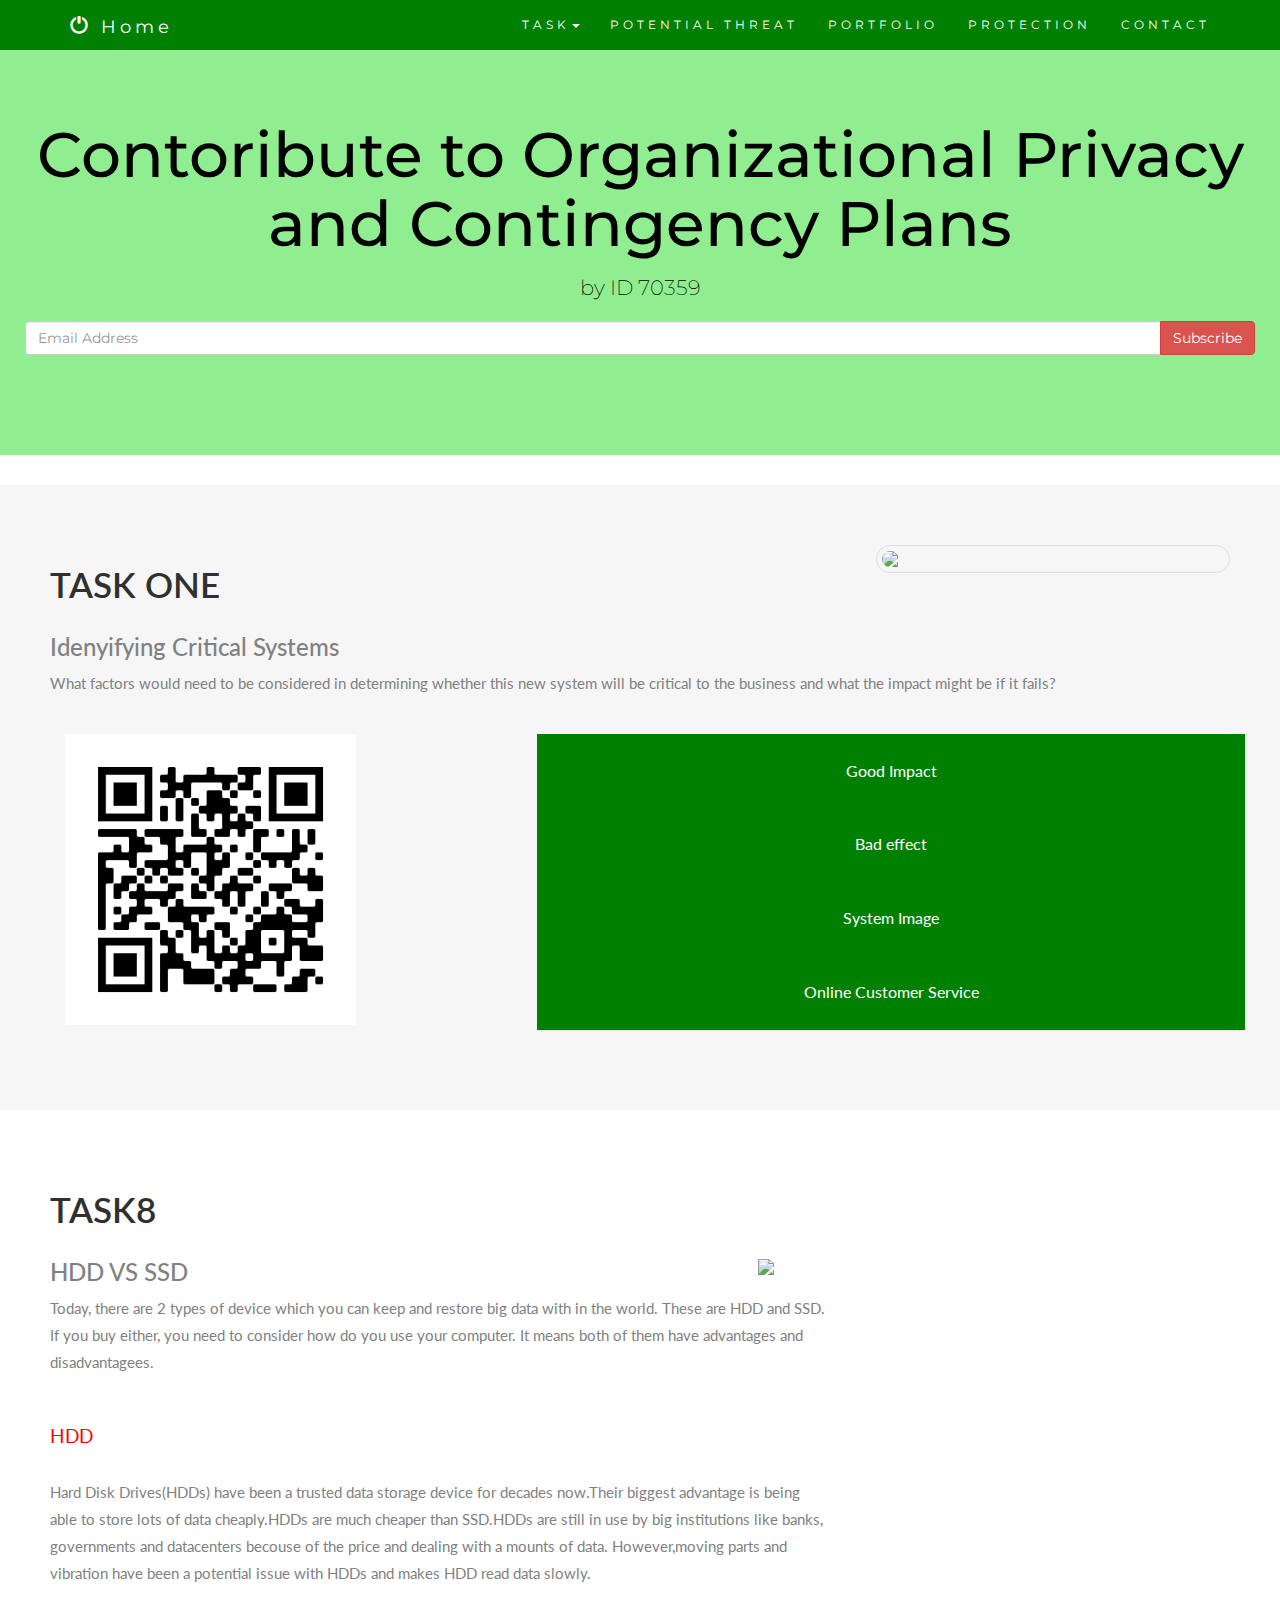
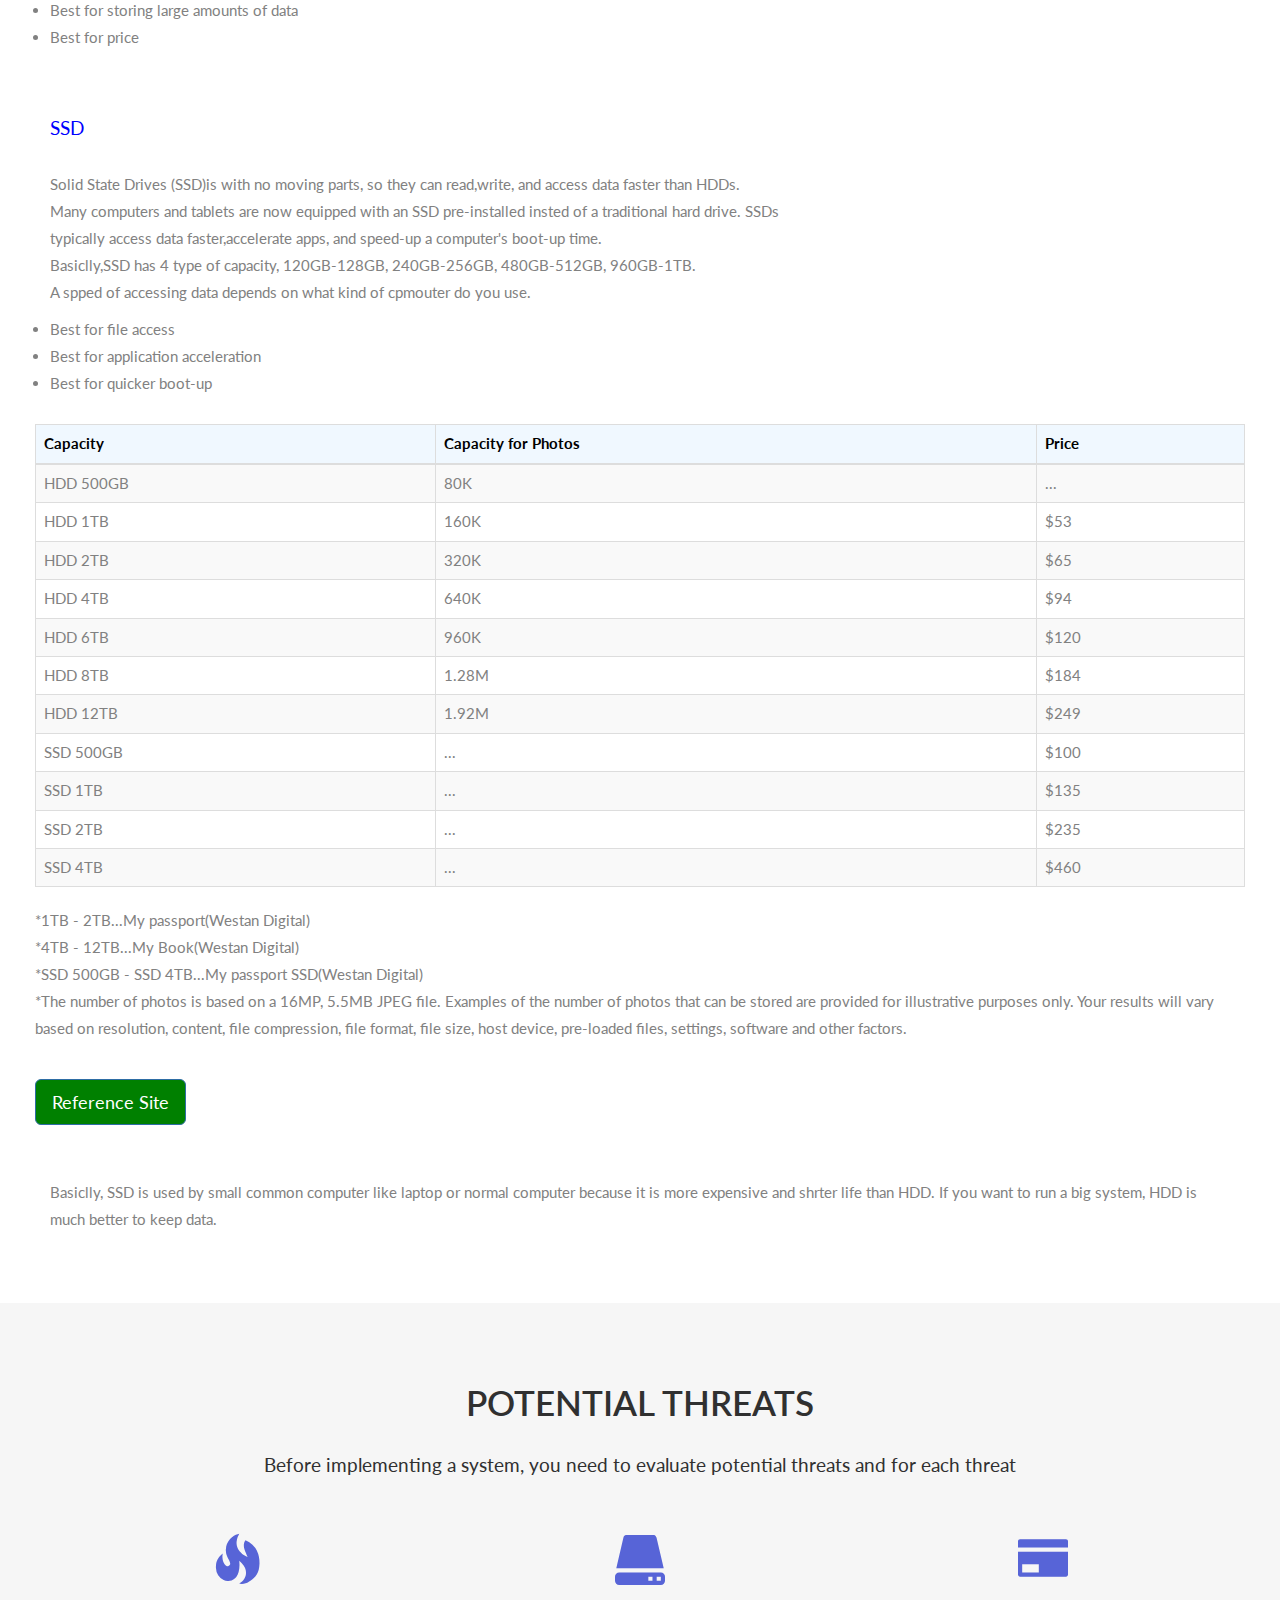
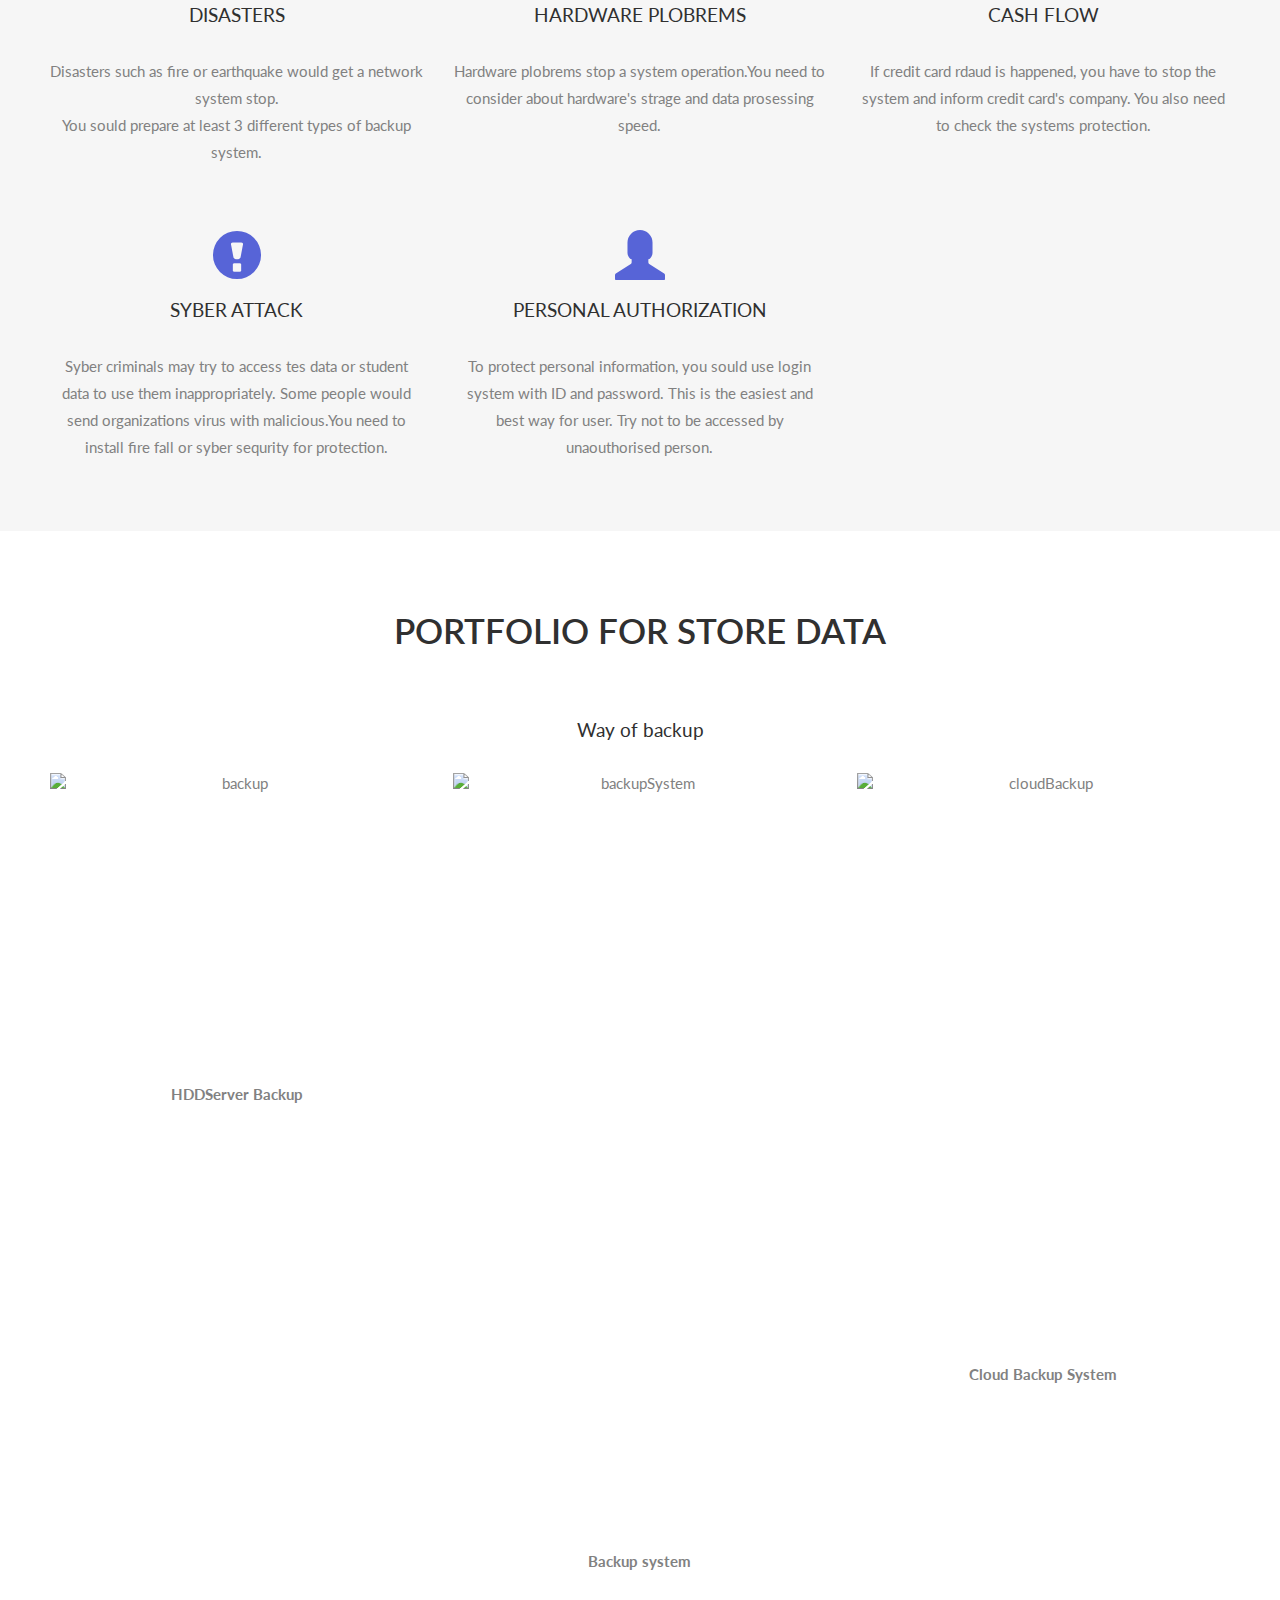
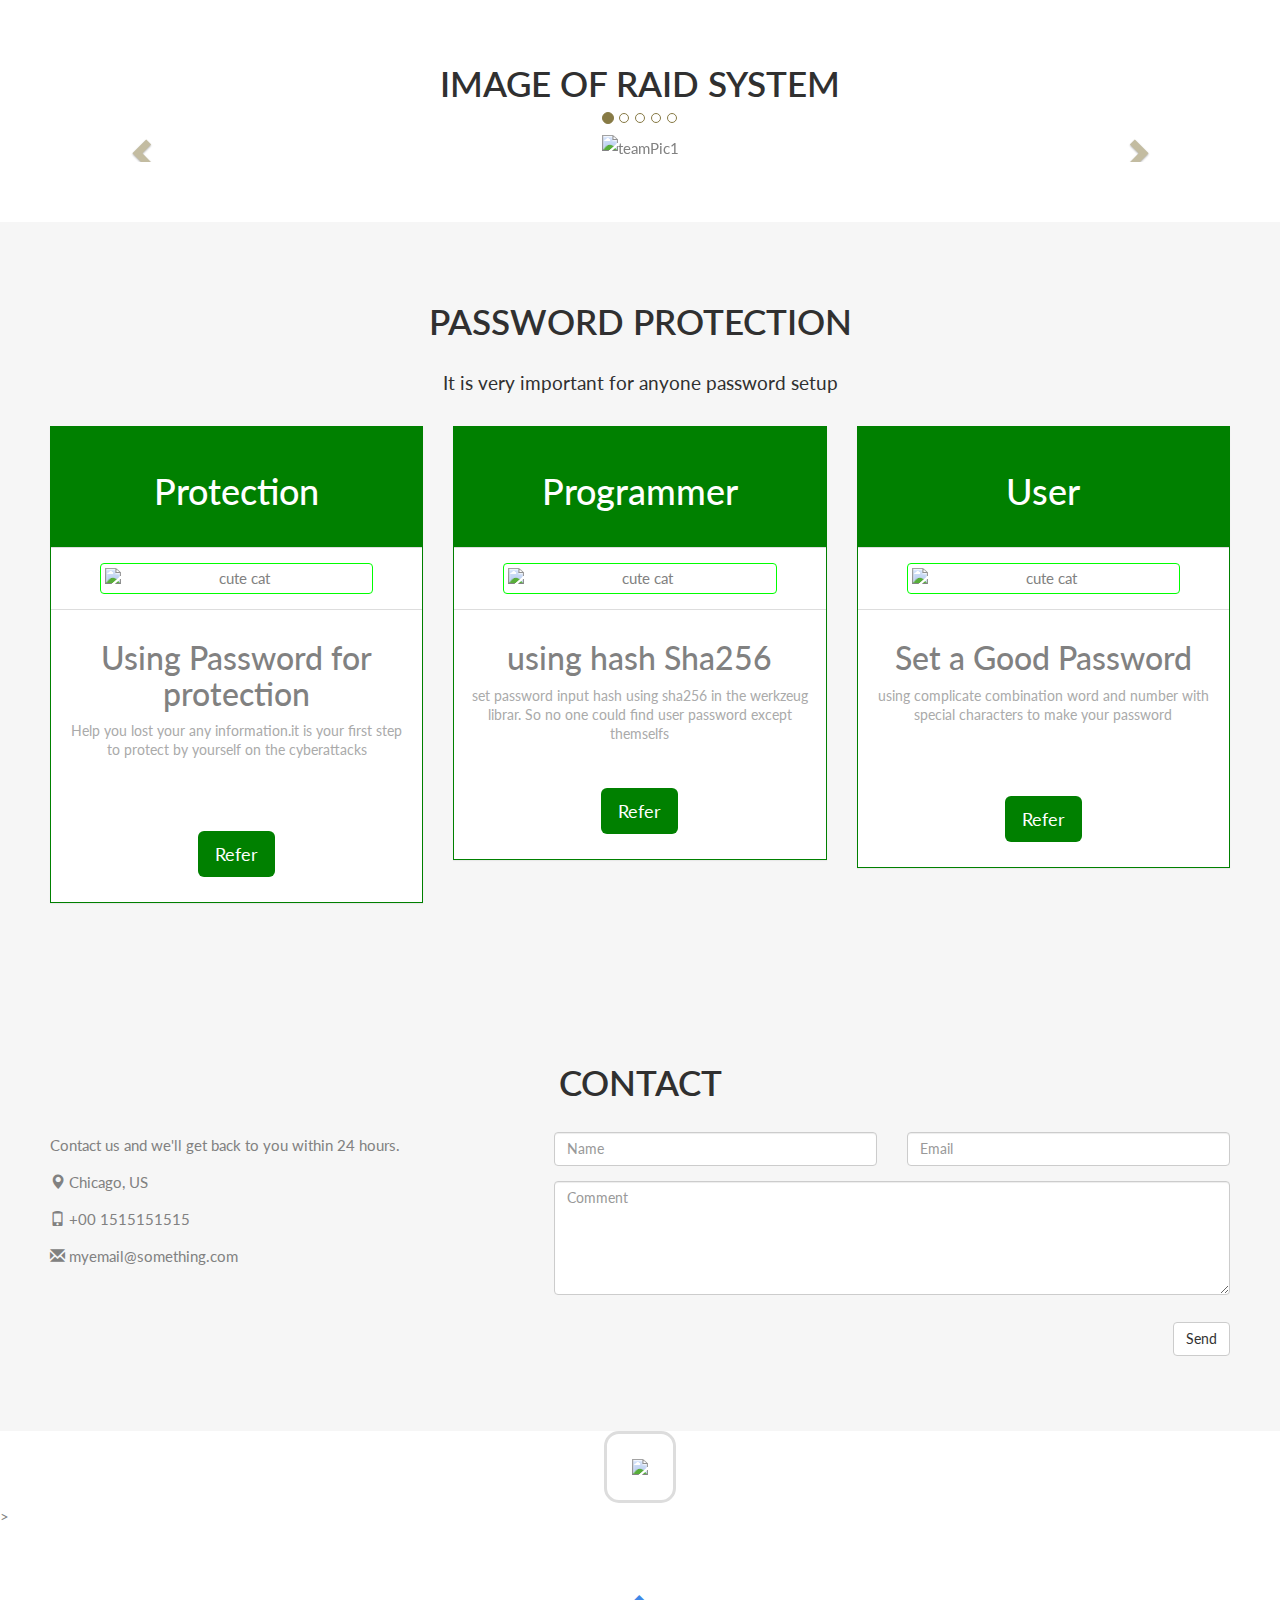
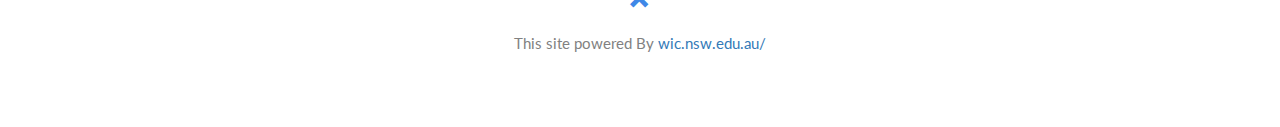
==== commit 597b3c64: "Add files via upload" ====
--- a/index.html
+++ b/index.html
@@ -2,13 +2,13 @@
 
 
 <!-- site URL -->
-<!-- https://shimpei70359.github.io/ictsecurity/ -->
+<!-- https://shimpei70359.github.io/COPC/ -->
 
 
 <html lang="en">
 <head>
   <!-- Theme Made By www.w3schools.com -->
-  <title>ICT Solution</title>
+  <title >Contoribute to Organizational Privacy and Contingency Plans</title>
   <meta charset="utf-8">
   <meta name="viewport" content="width=device-width, initial-scale=1">
   <link rel="stylesheet" href="https://maxcdn.bootstrapcdn.com/bootstrap/3.4.1/css/bootstrap.min.css">
@@ -33,21 +33,20 @@
         <span class="icon-bar"></span>
         <span class="icon-bar"></span>                        
       </button>
-      <a class="navbar-brand" href="#myPage"><span class="glyphicon glyphicon-education"></span>&nbsp;Home</a>
+      <a class="navbar-brand" href="#myPage"><span class="glyphicon glyphicon-off"></span>&nbsp;Home</a>
     </div>
     <div class="collapse navbar-collapse" id="myNavbar">
       <ul class="nav navbar-nav navbar-right">
-        <li class="dropdown"><a class="dropdown-toggle" data-toggle="dropdown" href="#">ABOUT<span class="caret"></span></a>
+        <li class="dropdown"><a class="dropdown-toggle" data-toggle="dropdown" href="#">TASK<span class="caret"></span></a>
         <ul class="dropdown-menu">
-          <li><a href="#about">About</a></li>
-          <li><a href="#working">10 things what we know</a></li>
-          <li><a href="#cybersecurity">Cybersecurity</a></li>
-          <li><a href="#breach">Data Breach</a></li>
+          <li><a href="#task one">Task One</a></li>
+          <li><a href="#task eight">task eight</a></li>
+          
           
           <!-- <li><a href="#staff">Our Staffs</a></li> -->
         </ul>
       </li>
-      <li><a href="#team">TEAM PROJECT</a></li>
+      <li><a href="#team">POTENTIAL THREAT</a></li>
         <li><a href="#portfolio">PORTFOLIO</a></li>
         <li><a href="#protection">PROTECTION</a></li>
         <li><a href="#contact">CONTACT</a></li>
@@ -58,8 +57,8 @@
 
 <!-- トップの題名 -->
 <div class="jumbotron text-center">
-  <h1>ICT SOLUTION</h1> 
-  <p>We specialize in web development and education by student 70359</p> 
+  <h1>Contoribute to Organizational Privacy and Contingency Plans</h1> 
+  <p>by ID 70359</p> 
   <form>
     <div class="input-group">
       <input type="email" class="form-control" size="50" placeholder="Email Address" required>
@@ -70,289 +69,253 @@
   </form>
 </div>
 
-<!-- Container (About Section) -->
-<div id="about" class="container-fluid">
-  <div class="row">
-    <div class="col-sm-8"  style="position:static";>
-      <h2>About Develop ICT solution</h2><br>
-      <h4>What is ICT? <br />ICT is acronym of Information and Communication technologies. It means technologies help us to manage and collect information easily. ICT has a lot of possibility to make solutions.<br />
-        We can do a mount of things with ICT, like sending and reciving information from one to another, storing a planty fo information, developing AI technologies, and mass caluculation </h4>   
-        <div >
-        <img src="images/frame.png" class="image1" alt="qpcode"  />
-      </div>
-      <div style="position:absolute;top: 860px;left: 400px;";>
-        <p><strong>This is my assessment about ICT solution</strong></p>
-       <ul> 
-        <li><a href="douwnload/70359Develop ICT Solution Assessment 1.docx">Download Assessment 1</a> </li>
-        <li><a href="douwnload/70359 Develop ICT Solution Assessment 2.docx">Download Assessment 2</a> </li>
-        <li><a href="douwnload/70359 Assessment1 presentation.pptx">Download Task 1 Slide show</li>
-        <li><a href="gantt project/ICT solution 70359.html">Download Project schedule</li>
-        </ul>
-      </div>
-      </div>
-
-        <div class="col-sm-4">
-      <span class="glyphicon glyphicon-signal logo" style="color:rgb(31, 203, 83)"></span><br />
-      <button class="btn btn-default btn-lg" style="background-color:#66c2ff;color:white">Get in Touch</button>
-     <!-- https://docs.google.com/spreadsheets/d/1tOiVWAzYsSchE__ziCcENRsDQ8WfHu8STYiXmA3ekxs/edit?usp=sharing  for result of Feedback-->
-     <!-- https://forms.gle/nfC5gBntCDBmavdS8 for feedback form -->
-     <br><br>
-     <a href="https://forms.gle/nfC5gBntCDBmavdS8#" target="blank" button class="btn btn-default btn-lg" style="background-color:#66c2ff;color:white">Fill feedback form &nbsp;</button></a>
-     <br><br>
-     <a href=" https://docs.google.com/spreadsheets/d/1tOiVWAzYsSchE__ziCcENRsDQ8WfHu8STYiXmA3ekxs/edit?usp=sharing " button class="btn btn-default btn-lg" style="background-color:#66c2ff;color:white">Feedback Result &nbsp;</button></a>
-      <!-- https://forms.gle/hZ7SWQUT49wGbdWo6 for feedback form-->
-    </div>
-    </div>  
-</div>
-  
-<div class="container-fluid bg-grey">
-  <div class="row">
-    <div class="col-sm-4">
-      <span class="glyphicon glyphicon-globe logo slideanim" style="color:rgb(76, 224, 76)"></span>
-    </div>
-    <div class="col-sm-8">
-      <h2>Our Values</h2><br>
-      <h4><strong>MISSION:</strong> Our mission lorem ipsum dolor sit amet, consectetur adipiscing elit, sed do eiusmod tempor incididunt ut labore et dolore magna aliqua. Ut enim ad minim veniam, quis nostrud exercitation ullamco laboris nisi ut aliquip ex ea commodo consequat.</h4><br>
-      <p><strong>VISION:</strong> Our vision Lorem ipsum dolor sit amet, consectetur adipiscing elit, sed do eiusmod tempor incididunt ut labore et dolore magna aliqua. Ut enim ad minim veniam, quis nostrud exercitation ullamco laboris nisi ut aliquip ex ea commodo consequat.
-      Lorem ipsum dolor sit amet, consectetur adipiscing elit, sed do eiusmod tempor incididunt ut labore et dolore magna aliqua. Ut enim ad minim veniam, quis nostrud exercitation ullamco laboris nisi ut aliquip ex ea commodo consequat.</p>
-    </div>
-  </div>
-</div>
-
-
-
-
-<!-- Container (Working Point) -->
-<div  id="working" class="container-fluid">
-
-  <div class="row">
-  <div class = "col-sm-8">
-  <h2>10 things what we must know before working in IT</h2>
-  <table class="table table-bordered table-hover table-striped">
-  <thead>
-    <tr style ="background-color: aliceblue;color:black;">
-      <th> Good Point</th>
-      <th>Bad point</th>
-      <th>Comments</th>
-  </tr>
-  </thead>
-  <tbody>
-    <tr><td>Good Salaries</td>     <td>...</td>    <td>Start 60000 Up to 200000</td>   </tr>
-    <tr><td>Working Remote</td>    <td>...</td>    <td>Work at home, Save time on the way</td>   </tr>
-    <tr><td>Many oppotunity for working</td>  <td>...</td>   <td>There are 101,913 open positions available in the world</td>   </tr>
-    <tr><td>Mobility</td>  <td>...</td>   <td>You can move aother company or position easily if you have enough skills</td>   </tr>
-    <tr><td>Improve business knowledge</td>  <td>...</td>   <td>...</td>   </tr>
-    <tr><td>...</td>  <td>Long time to work</td>    <td>In order to solve problems</td>   </tr>
-    <tr><td>...</td>  <td>Change so quick</td>      <td>Keep to learn your whole life</td>   </tr>
-    <tr><td>...</td>  <td>Prepare for change</td>   <td>Some is too hard to keep going</td>   </tr>
-    <tr><td>...</td>  <td>Tight Deadlines</td>   <td>Fines or penalties might be involved for missing deadline</td>   </tr>
-    <tr><td>...</td>  <td>Stress</td>   <td>Deadline,new knowledge and system program could make you stressfull</td>   </tr>
-  </tbody>
-  </table>
-
-  <br><a href="https://www.youtube.com/watch?v=2WB6RcY0MPc" target="_blank">
-  <button class="btn btn-primary btn-lg" style="background-color:#66c2ff;color:white"  float:right;>Reference Site</button></a>
-  </div>  
-      <div class="col-sm-4">
-            <span class="glyphicon glyphicon-home logo" style="float:laft;color:rgb(31, 203, 83)"></span>
-           
-      </div>
-    </div>
-  </div>
-
-
-
-  <!-- Container (Cybersecurity) -->
-<div id="cybersecurity" class="container-fluid  bg-grey">
-  <img src="https://th.bing.com/th/id/OIP.A61hKS7bXqV6IEVTn1X6IgHaFj?pid=ImgDet&rs=1" class="w3-image w3-greyscale-min" id="myimg2" style="width:20%; float:right;">
-  <h2>Cybersecurity</h2>
+<!-- --task one -->
+<div id="task one" class="container-fluid  bg-grey">
+  <img src="https://th.bing.com/th/id/R.7d78f30d15c826a263db8bfc1bb7e863?rik=q3BM9G9D1lfbKw&riu=http%3a%2f%2fwww.stockton.edu%2fbusiness%2fimages%2fcsis-banner.jpg&ehk=9w6%2bxKCpSO347Z55SOLrDTwpMFloDdQXoMvYW2F7zwo%3d&risl=&pid=ImgRaw&r=0" class="w3-image w3-greyscale-min" id="myimg2" style="width:30%; float:right;">
+  <h2>Task One </h2>
+  <h3> Idenyifying Critical Systems</h3>
   <p>
- Cybersecurity is trying to protect our devices such as computers,laptops,smartphones,network, software, and system data and products with AI technologies from any cyber threats.<br/>
- Cyber attack effects terrible damage to us. If you get Cyber attack, your private information would be stolen and your device would be controled  by someone remortly while you are sleeping. <br/> 
- Cyber-crime has spread its roots and now not only businesses but individuals are also under a constant threat of cyber-attacks. Therefore, We have to protect our indivisual information by ourselfs.
- <br /><br /><br /><br />
+    What factors would need to be considered in determining whether this new system will be critical to the business and what the impact might be if it fails?
+
   </p>  
 
-<div class="panel-group text-center " id="accordion" >
+ </br>
+
+
+
+<div class="panel-group text-center " id="accordion" style="width:60%;float:right; margin-right: -15px"" >
   <div class="panel panel-default">
     <div class="panel-heading">
       <h4 class="panel-title">
-        <a data-toggle="collapse" data-parent="#accordion" href="#collapse1">Why is cybersecurity important</a>
+        <a data-toggle="collapse" data-parent="#accordion" href="#collapse1">Good Impact</a>
       </h4>
     </div>
     <div id = "collapse1" class="panel-collapse collapse">
       <div class="panel-body">
-        Devices has so many parsonal informations which is about you. It would includ your credit cards, social security number, birthday and address. 
-      If you do not take care about cybersecurity, it makes identity theft easier than ever. It is not only for you, but also for businessees.
-      <br /> Cybersecurity helps you to protect data and network and end-users, prevent from unauthorized users, iumprove confidence in products for both customers and developers.
+        <ul style="text-align: left;">
+          <li>Report daily profit and lost using system </li>
+          <li>System data back up</li>
+          <li>Email to contact customer</li>
+          <li>The best system could save labour cost</li>
+          <li>How much money coula be saved if open online shop</li>
+          <li>Customers can buy our items any time</li>
+          <li>The latest announcement will be informed faster than before</li>
+          <li>System can link other web page or SNS, it will be better oppotunity for advertisements </li>
+        </ul> 
       </div>
     </div>
   
     <div class="panel panel-default">
       <div class="panel-heading">
         <h4 class="panel-title">
-          <a data-toggle="collapse" data-parent="#accordion" href="#collapse2">Common Types of cybersecurity</a>
+          <a data-toggle="collapse" data-parent="#accordion" href="#collapse2">Bad effect</a>
         </h4>
       </div>
     </div>
 
       <div id = "collapse2" class="panel-collapse collapse">
         <div class="panel-body">
-          To protect your data in your device, you would better to create back-up copies of all your data.It would be the most and easiest way to be prepared for ransomware and breaking data.
-        <br />  Anti virus software such as Norton, Macfee,Bitdefentder, Microsoft Difender, is the most common way to guard against malware and virus. They check your computer and remove virus from ut automatically.
+          <ul style="text-align: left;">
+          <li>If a system fail down, you will be lost customer  </li>
+          <li>Need easier to contact to customer</li>
+          <li>New system could be big cost</li>
+          <li>Consider about new export way </li>
+          <li>Need to stock a mount of items and organize how much stock do you have </li>
+         <li> if the system get victims of cyber attack, the company will have 
+              lots of damage and the responsibility will decrease.</li>
+          <li>need to manage and reserve data </li>
+          </ul>
         </div>
       </div>
 
       <div class="panel panel-default">
         <div class="panel-heading">
           <h4 class="panel-title">
-            <a data-toggle="collapse" data-parent="#accordion" href="#collapse3">Type of Marware</a>
+            <a data-toggle="collapse" data-parent="#accordion" href="#collapse3">System Image</a>
           </h4>
         </div>
+      </div>
+      <div id = "collapse3" class="panel-collapse collapse">
+        <div class="panel-body">
+         <img src="https://th.bing.com/th/id/R.b3891c2166c41b91156580860638b02f?rik=vX6PBW2eencOPw&riu=http%3a%2f%2f2.bp.blogspot.com%2f-M6RJL_VyNTo%2fVZp2e5jUV5I%2fAAAAAAAABYU%2fO5gP9dCBIXE%2fs1600%2fb2c.png&ehk=MWSuVf6oTgn9SggDhPBdiEvbRUdn6AvXp9ERx17BaLM%3d&risl=&pid=ImgRaw&r=0&sres=1&sresct=1"style="width:100%;">
+          
+        </div>
+      </div>
+  
       
-
-        <div id="collapse3" class="panel-collapse collapse">
-          <div class="panel-body"> 
-            <ul style="text-align: left;">
-              <li>Virus<br />a program which can harm our device and files and infect them for no further use </li>
-              <li>Worms  <br />spreads through a network by replicating itself</li>
-              <li>Trojans  <br /> disguises itself as desirable code</li>
-              <li>Ransomware <br />  disables victim's access to data until ransom is paid</li>
-              <li>Spyware  <br /> collects user activity data without their knowledge</li>
-              <li>Bots <br />  launches a broad flood of attacks</li>
-              <li>Rootkits <br />  gives hackers remote control of a victim's device</li>
-              <li>Adware  <br />  serves unwanted advertisements</li>
-            </ul> 
-        </div>
-      </div>
-     </div>
-
-     <div class="panel panel-default">
-      <div class="panel-heading">
-        <h4 class="panel-title">
-          <a data-toggle="collapse" data-parent="#accordion" href="#collapse4">Ransomware</a>
-        </h4>
-      </div>
-
-
-      <div id="collapse4" class="panel-collapse collapse">
-        <div class="panel-body"> 
-          <p>
-            When ransomeware gets into your devices, it makes your computer and files unusable.
-            You are forced to meet a requirment what a hackers need. Usually it is a planty of money.
-            <br />Ransomware also has a possibility to cause severe damage. It can hurt your reputation, and cost you money.
-          </p>
-        </div>
-      </div>
-    </div>
+      <div class="panel panel-default">
+        <div class="panel-heading">
+          <h4 class="panel-title">
+            <a data-toggle="collapse" data-parent="#accordion" href="#collapse4">Online Customer Service</a>
+          </h4>
+        </div>
+      </div>
+      <div id = "collapse4" class="panel-collapse collapse">
+        <div class="panel-body">
+         <img src="https://static.vecteezy.com/system/resources/previews/000/444/973/original/vector-customer-service-concept-set.jpg"style="width:100%;">
+          
+        </div>
+      </div>
   </div> 
  </div>
+
+ <div class="col-sm-4">
+  <img
+    src="images/frame.png"
+    alt="scan by your phone"
+    style="float:left; margin-left:0px;width:80%;">
+</div>
+
  </div>
-
-
-<!-- Container (Breach) -->
-<div id="breach" class="container-fluid text-center ">
-  <img src="https://www.gdt.com/wp-content/uploads/2019/01/databreach-768x512.jpg" class="w3-image w3-greyscale-min" id="myimg2" style="width:30%; float:right;">
-  <h2>Data Breach</h2><br>
-  <p style = "text-align: left;">
-    Data Breach is also referred to as Data Spill.  this is when personal information is shared with or accessed by an unauthorised person. 
-    This can be by accident or because of a security breach.
-    <br /> A breach can affect anyone who has provided personal information and anyone who has collected and stored it, indivisuals,businesses, and govermment.
-</p>
-<a href=" https://www.cyber.gov.au/learn/threats/data-breach" button class="btn btn-default btn-lg" style="background-color:#66c2ff;color:white;float:left;">Referrence Site &nbsp;</button></a>
-<br /> <br /><br /><br /><br />
-
-
-  <ul class="nav nav-tabs">
-    <h2 style="font-size: 28px;">5 tips how to deal with Data Breach</h2><br>
-    <li class="active"><a data-toggle="tab" href="#home">Confirm if your information was exposed</a></li>
-    <li><a data-toggle="tab" href="#menu1">Find out what type of data was stolen</a></li>
-    <li><a data-toggle="tab" href="#menu2">Accept the breached company's offer(s) to help</a></li>
-    <li><a data-toggle="tab" href="#menu3">strengthen your online logins, passwords and security</a></li>
-    <li><a data-toggle="tab" href="#menu4">Contact the right people and take additional action</a></li>
-  </ul>
-
-  <div class="tab-content">
-    <div id="home" class="tab-pane fade in active">
-      <h3>1.Confirm the breach and if your information was exposed</h3>
-      <p>
-       If a company that you gave us your personal information sach as bank,SNS service,shopping site inform they are in data breached, you would better to call them wheter your inromation is involved.
-      Do not open a email that is sent from the company. It could be from hackers.  
+    </div>
+  </div>
+</div>
+
+  
+<!-- Container (task eight) -->
+<div  id="task eight" class="container-fluid">
+  <div class="row">
+  <div class = "col-sm-8"style="float:left; margin-left:0px;">
+    <h2>Task8</h2>
+
+    <div >
+      <img src="https://th.bing.com/th/id/OIP.rFeJoB2qglPGed8FBpsYIgHaK1?pid=ImgDet&rs=1" 
+     
+      style="float:right; margin-right:-320px;width:50%;">
+    </div>
+
+    <div>
+  <h3>HDD VS SSD</h3>
+  <p  >
+    Today, there are 2 types of device which  you can keep and restore big data with in the world. These are HDD and SSD.</br>
+    If you buy either, you need to consider how do you use your computer. It means both of them have advantages and disadvantagees.
+  </p>
+  </br>
+    </div>
+
+      
+  <div>
+    <h4 style="color:red">HDD</h4>
+    <p>Hard Disk Drives(HDDs) have been a trusted data storage device for decades now.Their biggest advantage 
+      is being able to store lots of data cheaply.HDDs are much cheaper than SSD.HDDs are still in use by big institutions
+      like banks, governments and datacenters becouse of the price and dealing with a mounts of data.
+      However,moving parts and vibration have been a potential issue with HDDs and makes HDD  read data slowly.
     </p>
-    </div>
-    <div id="menu1" class="tab-pane fade">
-      <h3>2.Find out what type of data was stolen</h3>
-      <p>
-        When you realise that you have gotten damage by data breach, all you have to do is checking wether your bank card or credit card are used.
-        Next, you sould make sure what data may be affected.
-        <br />Review your account security settings. Some online services allow you to view what devices have recently used your login details and any recent transactions. You can usually also log out those devices from these settings.  
-      </p>
-    </div>
-    <div id="menu2" class="tab-pane fade">
-      <h3>3.Accept the breached company's offer(s) to help</h3>
-      <p>The breached company will ask for you what you sould do on their official web site. Please follow it.
-        As I said in step1, ignore a email that the company sent after breached.</p>
-    </div>
-    <div id="menu3" class="tab-pane fade">
-      <h3>4.Change Password and Security Q&A</h3>
-      <p>If your password has been compromised, reset all accounts with that password immediately and creat stronger password.
-        <br />The longer,the more carecter like capital and symbol,the more complexed, the stronger your password is going to be.</p>
-    </div>
-    <div id="menu4" class="tab-pane fade">
-      <h3>5.Contact the right people to tack action</h3>
-      <p>Refer to the Office of each country's Information Commission Respond to a data breach.
-        If your credit and/or debit card information was stolen, you should reach out immediately to the financial institution(s) to cancel your card and request a new one. However, if personal information like your Social Security number was stolen, 
-        it may be easier for you to become a victim of identity theft.</p>
-  </div>
-</div>
-</div>
-
-<!-- Container (team project) -->
+    <ui>
+      <li>Best for storing large amounts of data </li>
+      <li>Best for price </li>
+      
+    </ui>
+   </div>
+  </br></br>
+ <div>
+  <h4 style="color:blue">SSD</h4>
+  <p>Solid State Drives (SSD)is with no moving parts, so they can read,write, and access data faster than HDDs.</br>
+  Many computers and tablets are now equipped with an SSD pre-installed insted of a traditional hard drive.
+  SSDs typically access data faster,accelerate apps, and speed-up a computer's boot-up time.</br>
+  Basiclly,SSD has 4 type of capacity, 120GB-128GB, 240GB-256GB, 480GB-512GB, 960GB-1TB.</br>
+  A spped of accessing data depends on what kind of cpmouter do you use.
+  </p>
+  <ui>
+    <li>Best for file access </li>
+    <li>Best for application acceleration </li>
+    <li>Best for quicker boot-up </li>
+  </ui>
+</br>
+ </div>
+ </div>
+
+  <table class="table table-bordered table-hover table-striped">
+  <thead>
+    <tr style ="background-color: aliceblue;color:black;">
+      <th> Capacity</th>
+      <th>Capacity for Photos</th>
+      <th>Price</th>
+  </tr>
+  </thead>
+  <tbody>
+    <tr><td> HDD 500GB</td>     <td>80K</td>    <td>...</td>   </tr>
+    <tr><td>HDD 1TB</td>    <td>160K</td>    <td>$53</td></tr>
+    <tr><td>HDD 2TB</td>  <td>320K</td>   <td>$65</td>   </tr>
+    <tr><td>HDD 4TB</td>  <td>640K</td>   <td>$94</td>   </tr>
+    <tr><td>HDD 6TB</td>  <td>960K</td>   <td>$120</td>   </tr>
+    <tr><td>HDD 8TB</td>  <td>1.28M</td>    <td>$184</td>   </tr>
+    <tr><td>HDD 12TB</td>  <td>1.92M</td>      <td>$249</td>   </tr>
+    <tr><td>SSD 500GB</td>  <td>...</td>   <td>$100</td>   </tr>
+    <tr><td>SSD 1TB</td>  <td>...</td>   <td>$135</td>   </tr>
+    <tr><td>SSD 2TB</td>  <td>...</td>   <td> $235</td>   </tr>
+    <tr><td>SSD 4TB</td>  <td>...</td>      <td>$460</td>   </tr>
+  </tbody>
+  </table>
+<p>*1TB - 2TB...My passport(Westan Digital)</br>
+  *4TB - 12TB...My Book(Westan Digital) </br>
+  *SSD 500GB - SSD 4TB...My passport SSD(Westan Digital) </br>
+   *The number of photos is based on a 16MP, 5.5MB JPEG file. Examples of the number of photos that can be stored are provided for illustrative purposes only. Your results will vary based on resolution, content, file compression, file format, file size, host device, pre-loaded files, settings, software and other factors.
+
+
+
+  </p>
+  <br><a href="https://www.westerndigital.com/solutions/ssd-vs-hdd" target="_blank">
+  <button class="btn btn-primary btn-lg" style="background-color:green;color:white"  float:right;>Reference Site</button></a>
+  </div>  
+</br></br>
+  <div>
+    <p>
+      Basiclly, SSD is used by small common computer like laptop or normal computer because it is more expensive and shrter life than HDD.
+      If you want to run a big system, HDD is much better to keep data.  
+    </p>
+    </div>
+      
+    </div>
+  </div>
+
+</div>
+
+
+
+<!-- Container (Potential threat ) -->
 <div id="team" class="container-fluid text-center bg-grey">
-  <h2>TEAM PROJECT</h2>
-  <h4>Reasons why is creating project team important? </h4>
+  <h2>Potential threats</h2>
+  <h4>Before implementing a system, you need to evaluate potential threats and for each threat</h4>
   <br>
   <div class="row slideanim">
     <div class="col-sm-4">
-      <span class="glyphicon glyphicon-heart logo-small"></span>
-      <h4>MOTIVATION</h4>
-      <p>A teamwork's relationship motiivate employees in parallel and align them to wwork harder, cooperate and be supportive of the another.<br/>
+      <span class="glyphicon glyphicon-fire logo-small"></span>
+      <h4>DISASTERS</h4>
+      <p>Disasters such as fire or earthquake would get a network system stop.<br/>
+        You sould prepare at least 3 different types of backup system. 
       </p>
     </div>
     <div class="col-sm-4">
-      <span class="glyphicon glyphicon-thumbs-up logo-small"></span>
-      <h4>EFFICIENCY AND PRODUCTIVITY</h4>
-      <p>When a group of indivisuals works togather, compared to one person working alone,they promote a more efficient work
-        output and able to complete tasks faster due to many minds interwined on the same goals and objectives of the business.
+      <span class="glyphicon glyphicon-hdd logo-small"></span>
+      <h4>HARDWARE PLOBREMS</h4>
+      <p>Hardware plobrems stop a system operation.You need to consider about  hardware's strage and data prosessing speed.
       </p>
     </div>
     <div class="col-sm-4">
-      <span class="glyphicon glyphicon-zoom-in logo-small"></span>
-      <h4>GREAT LEARNING OPPOTUNITYES</h4>
-      <p>Indivisuals can expand their skill sets, discover fresh ideas from newer colleagues and therefore ascertain more effective approaches and solutions 
-        towards the tasks at hand.
+      <span class="glyphicon glyphicon-credit-card logo-small"></span>
+      <h4>CASH FLOW </h4>
+      <p>
+        If credit card rdaud is happened, you have to stop the system and inform credit card's company.
+        You also need to check the systems protection.
       </p>
     </div>
   </div>
   <br><br>
   <div class="row slideanim">
     <div class="col-sm-4">
-      <span class="glyphicon glyphicon-volume-up logo-small"></span>
-      <h4>DIFFERING PERSPECTIVES AND FEEDBACK</h4>
-      <p>Team effort increases output by having quick feedback and multiple sets of skills come into play 
-        to support your work.<br />
-        You can do the stages of designing,planning,and implementation much more efficiently when a team is functioning well. 
+      <span class="glyphicon glyphicon-exclamation-sign logo-small"></span>
+      <h4>SYBER ATTACK</h4>
+      <p>Syber criminals  may try to access tes data or student data to use them inappropriately.
+        Some people would send organizations virus with malicious.You need to install fire fall or syber sequrity for protection.
       </p>
     </div>
     <div class="col-sm-4">
-      <span class="glyphicon glyphicon-retweet logo-small"></span>
-      <h4>WORKPLACE SYNERGY</h4>
+      <span class="glyphicon glyphicon-user logo-small"></span>
+      <h4>PERSONAL AUTHORIZATION</h4>
       <p>
-        Mutual support shared goals,cooperation and encouragement provide workplace synergy.
-        When team menbers are aware of their own responsibilities and roles,as well as the significance of
-        their output being relied upon by the rest of their team, team members will be driven to share the same vision,
-        values and goals. The result creates a workplace environment based on fellowship, trust, support, respect,
-        and cooperation.
+       To protect personal information, you  sould use login system with ID and password.
+       This is the easiest and best way for user. Try not to be accessed by unaouthorised person. 
       </p>
     </div>
     
@@ -362,30 +325,30 @@
 
 <!-- Container (Portfolio Section) -->
 <div id="portfolio" class="container-fluid text-center ">
-  <h2>Portfolio for My ICT Solution</h2><br>
-  <h4>What we will create</h4>
+  <h2>Portfolio for store data</h2><br>
+  <h4>Way of backup</h4>
   <div class="row text-center slideanim">
     <div class="col-sm-4">
       <div class="thumbnail">
-        <img src="https://www.researchgate.net/profile/Dirk_Kuehlers/publication/311936657/figure/download/fig2/AS:575505392992256@1514222586483/ICT-Solutions-main-features.png"
-         alt="Solution" width="400" height="300"><br />
-        <p><strong>ICT solution</strong></p>
-        <p>here is benefits diagram</p>
+        <img src="https://www.splunk.com/content/dam/splunk-blogs/images/2015/04/cloud-backup-provider.jpg"
+         alt="backup" width="400" height="300"><br />
+        <p><strong>HDDServer Backup</strong></p>
+       
       </div>
     </div>
     <div class="col-sm-4">
       <div class="thumbnail">
-        <img src="https://th.bing.com/th/id/R.9c4709077ed185d82f0f35a42c7c736a?rik=W%2fr6MVtGGNwAjA&riu=http%3a%2f%2fwww.matechglobal.com%2fwp-content%2fuploads%2f2019%2f07%2fICT.png&ehk=PoEQ2sjp6RWVAteJSUFd6x%2bvQHC%2fOUMI4kLfkrcKX6g%3d&risl=&pid=ImgRaw&r=0&sres=1&sresct=1"
-         alt="Connection" width="400" height="300"><br  />
-        <p><strong>ICT Connection</strong></p>
+        <img src="https://th.bing.com/th/id/OIP.KU1AZheMQ055931D3hg4YAHaDU?pid=ImgDet&rs=1"
+         alt="backupSystem" width="400" height="800"><br  />
+        <p><strong>Backup system</strong></p>
         
       </div>
     </div>
     <div class="col-sm-4">
       <div class="thumbnail">
-        <img src="https://th.bing.com/th/id/OIP.cuVc3qittkatRtnfgAByfwHaHo?pid=ImgDet&rs=1" 
-        alt="Compornents" width="400" height="600"><br />
-        <p><strong>ICT Compornents</strong></p>
+        <img src="https://edge.alluremedia.com.au/m/l/2015/04/CloudBackup.jpg" 
+        alt="cloudBackup" width="400" height="600"><br />
+        <p><strong>Cloud Backup System</strong></p>
         <p></p>
       </div>
     </div>
@@ -393,7 +356,7 @@
   
  
  
-  <h2>Image of Team Project</h2>
+  <h2>Image of RAID system</h2>
   
   <div id="myCarousel" class="carousel slide text-center" data-ride="carousel">
     
@@ -402,38 +365,48 @@
       <li data-target="#myCarousel" data-slide-to="0" class="active"></li>
       <li data-target="#myCarousel" data-slide-to="1"></li>
       <li data-target="#myCarousel" data-slide-to="2"></li>
+      <li data-target="#myCarousel" data-slide-to="3"></li>
+      <li data-target="#myCarousel" data-slide-to="4"></li>
     </ol>
 
     <!-- Wrapper for slides -->
     <div class="carousel-inner" role="listbox">
       <div class="item active">
         <center>
-        <img src="https://www.actioned.com/wp-content/uploads/2018/05/remote-team.jpg" 
+        <img src="https://image.slidesharecdn.com/raidtypes-090325100840-phpapp01/95/raid-types-2-728.jpg?cb=1237975748" 
         alt="teamPic1" width="600" height="400">
       </center>
-      <div class="carousel-caption" style="color:wheat">
-        <p>"This company is the best. I am so happy with the result!"<br><span>Michael Roe, Vice President, Comment Box</span></p>
-      </div>
       </div>
 
       <div class="item">
         <center>
-        <img src="https://copehealthsolutions.com/wp-content/uploads/2016/06/Project-team.jpg" 
+        <img src="https://image.slidesharecdn.com/raida036a037-140520095607-phpapp01/95/raid-7-638.jpg?cb=1400580388" 
         alt="teamPic2" width="600" height="400">
       </center>
-      <div class="carousel-caption" style="color:black">
-        <p>"This company is the best. I am so happy with the result!"<br><span>Michael Roe, Vice President, Comment Box</span></p>
-      </div>
-      </div>
+      </div>
+
+      <div class="item ">
+        <center>
+        <img src="https://www.thedigitalbridges.com/wp-content/uploads/2016/09/raid-1-pros-and-consds.jpg" 
+        alt="teamPic3" width="600" height="400">
+      </center>
+      </div>
+
+  
 
       <div class="item">
         <center>
-        <img src="https://precisebusiness.com/wp-content/uploads/2020/08/AdobeStock_168186289-1024x683.jpeg"
-         alt="teamPic3" width="600" height="400">
+        <img src="https://th.bing.com/th/id/R.d51ca5f7c3edf9c165f9e7d3c4720153?rik=ilxoERo%2f%2brTsnQ&riu=http%3a%2f%2falandata.com%2fwp-content%2fuploads%2f2011%2f06%2fRaid1.jpg&ehk=UDIUK6PDjHQmrZ%2fgX%2bsJiBzGlcqmGeXvii6tAj7amzI%3d&risl=&pid=ImgRaw&r=0" 
+        alt="teamPic4" width="600" height="400">
+      </center>
+      </div>
+
+      <div class="item">
+        <center>
+        <img src="https://cdn.appuals.com/wp-content/uploads/2020/10/raid-5-volume-1024x607.png"
+         alt="teamPic5" width="600" height="400">
          </center>
-         <div class="carousel-caption" style="color: red">
-          <p>"This company is the best. I am so happy with the result!"<br><span>Michael Roe, Vice President, Comment Box</span></p>
-      </div>
+       
     </div>
 
     <!-- Left and right controls -->
@@ -470,7 +443,7 @@
         <div class="panel-footer">
           <h3>Using Password for protection</h3>
           <h4>Help you lost your any information.it is your first step to protect by yourself on the cyberattacks</h4><br />
-          <button class="btn btn-lg" style="background-color:#66c2ff;color:white">Refer</button>
+          <button class="btn btn-lg" style="background-color:green;color:white">Refer</button>
         </div> 
       </div>
     </div>
@@ -487,7 +460,7 @@
         <div class="panel-footer">
           <h3>using hash Sha256</h3>
           <h4>set password input hash using sha256 in the werkzeug librar. So no one could find user password except themselfs</h4>
-       <button class="btn btn-lg"style="background-color:#66c2ff;color:white">Refer</button>
+       <button class="btn btn-lg"style="background-color:green;color:white">Refer</button>
         </div>
       </div>
     </div>
@@ -504,7 +477,7 @@
         <div class="panel-footer">
           <h3>Set a Good Password</h3>
           <h4>using complicate combination word and number with special characters to make your password</h4> <br  />
-         <button class="btn btn-lg"style="background-color:#66c2ff;color:white">Refer</button>
+         <button class="btn btn-lg"style="background-color:green;color:white">Refer</button>
         </div>
      </div>
    </div>
@@ -542,9 +515,10 @@
 </div>
 
 <!-- Image of location/map -->
-<img src="https://th.bing.com/th/id/OIP.p_DN_VfEFlNS4DNoXHMdDwHaDn?pid=ImgDet&rs=1 "
- class="w3-image w3-greyscale-min" id="myimg" style="width: 100%;" bg-grey>
-
+<div style="text-align: center;">
+<img src="https://th.bing.com/th/id/OIP.ECf4CGNub0YmLKfJ__d6QAHaEK?pid=ImgDet&rs=1"
+ class="w3-image w3-greyscale-min" id="myimg" style="width: 90%;"  bg-grey>
+</div>>
 <footer class="container-fluid text-center">
   <a href="#myPage" title="To Top">
     <span class="glyphicon glyphicon-chevron-up"></span>
--- a/style.css
+++ b/style.css
@@ -18,8 +18,8 @@
   margin-bottom: 30px;
 }
 .jumbotron {
-  background-color: #44abe6;
-  color: #fff;
+  background-color: lightgreen;
+  color: black;
   padding: 100px 25px;
   font-family: Montserrat, sans-serif;
 }
@@ -34,7 +34,7 @@
   font-size: 50px;
 }
 .logo {
-  color: #42a9d9;
+  color: lightgreen;
   font-size: 200px;
 }
 .thumbnail {
@@ -69,7 +69,7 @@
   font-style: normal;
 }
 .panel {
-  border: 1px solid #173dac;
+  border: 1px solid green;
   border-radius: 0 !important;
   transition: box-shadow 0.5s;
 }
@@ -77,13 +77,13 @@
   box-shadow: 5px 0px 40px rgba(0, 0, 0, 0.2);
 }
 .panel-footer .btn:hover {
-  border: 1px solid #223685;
+  border: 1px solid green;
   background-color: #fff !important;
-  color: #2660a1;
+  color: green;
 }
 .panel-heading {
   color: #fff !important;
-  background-color: #2265b1 !important;
+  background-color: green !important;
   padding: 25px;
   border-bottom: 1px solid transparent;
   border-top-left-radius: 0px;
@@ -108,7 +108,7 @@
 }
 .navbar {
   margin-bottom: 0;
-  background-color: #46c7eb;
+  background-color: green;
   z-index: 9999;
   border: 0;
   font-size: 12px !important;
